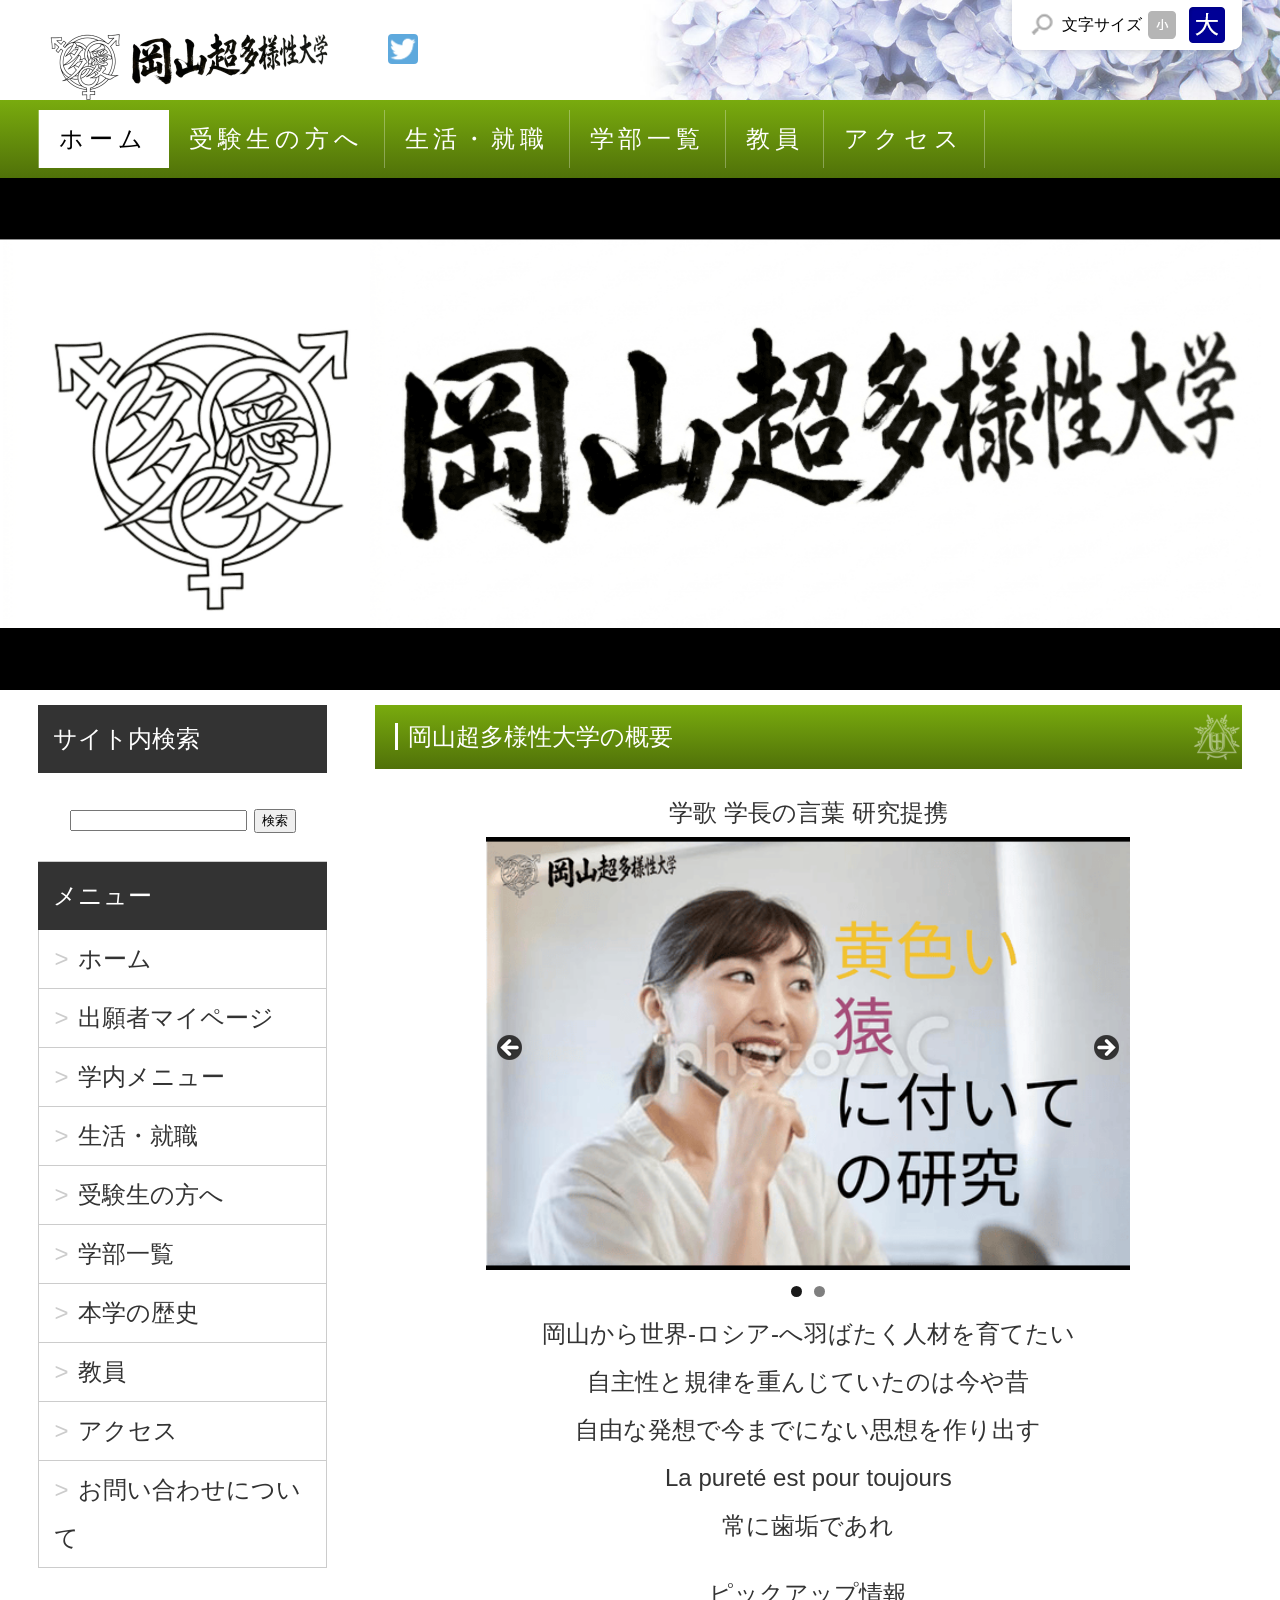
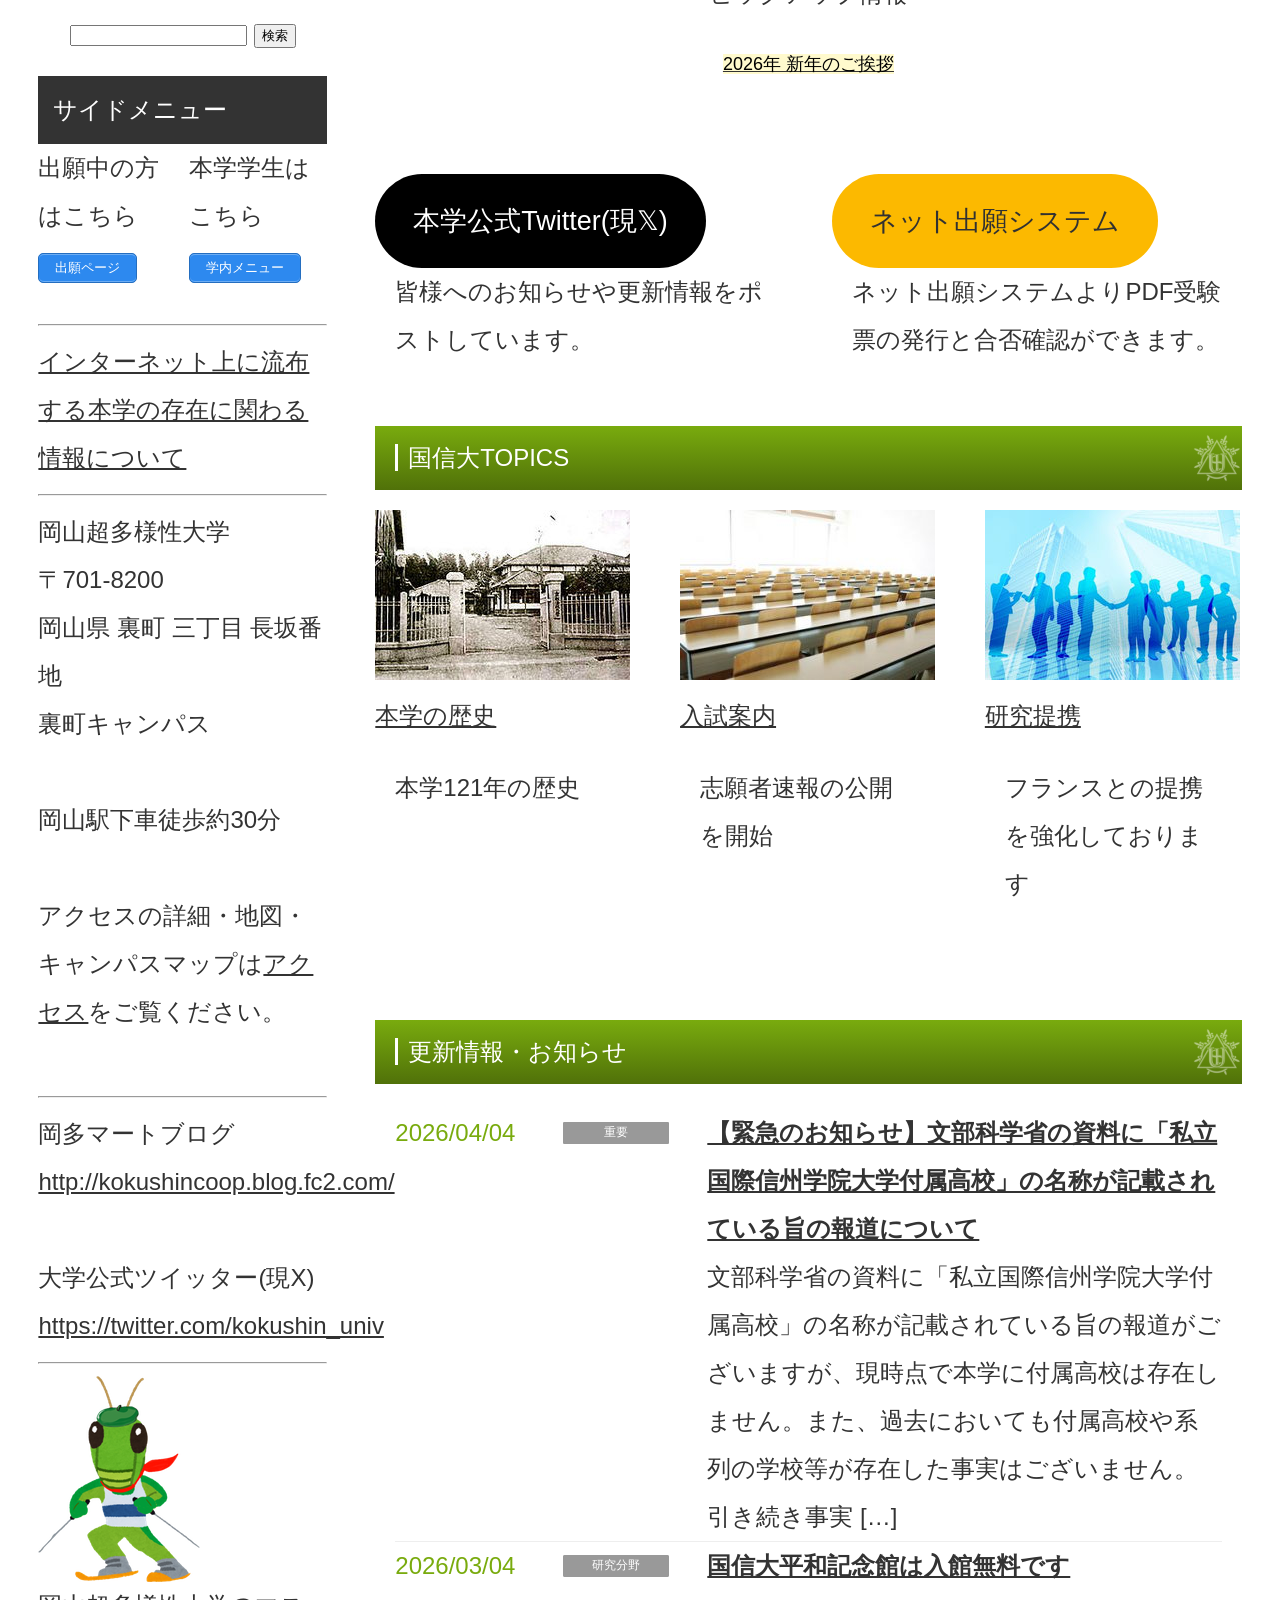
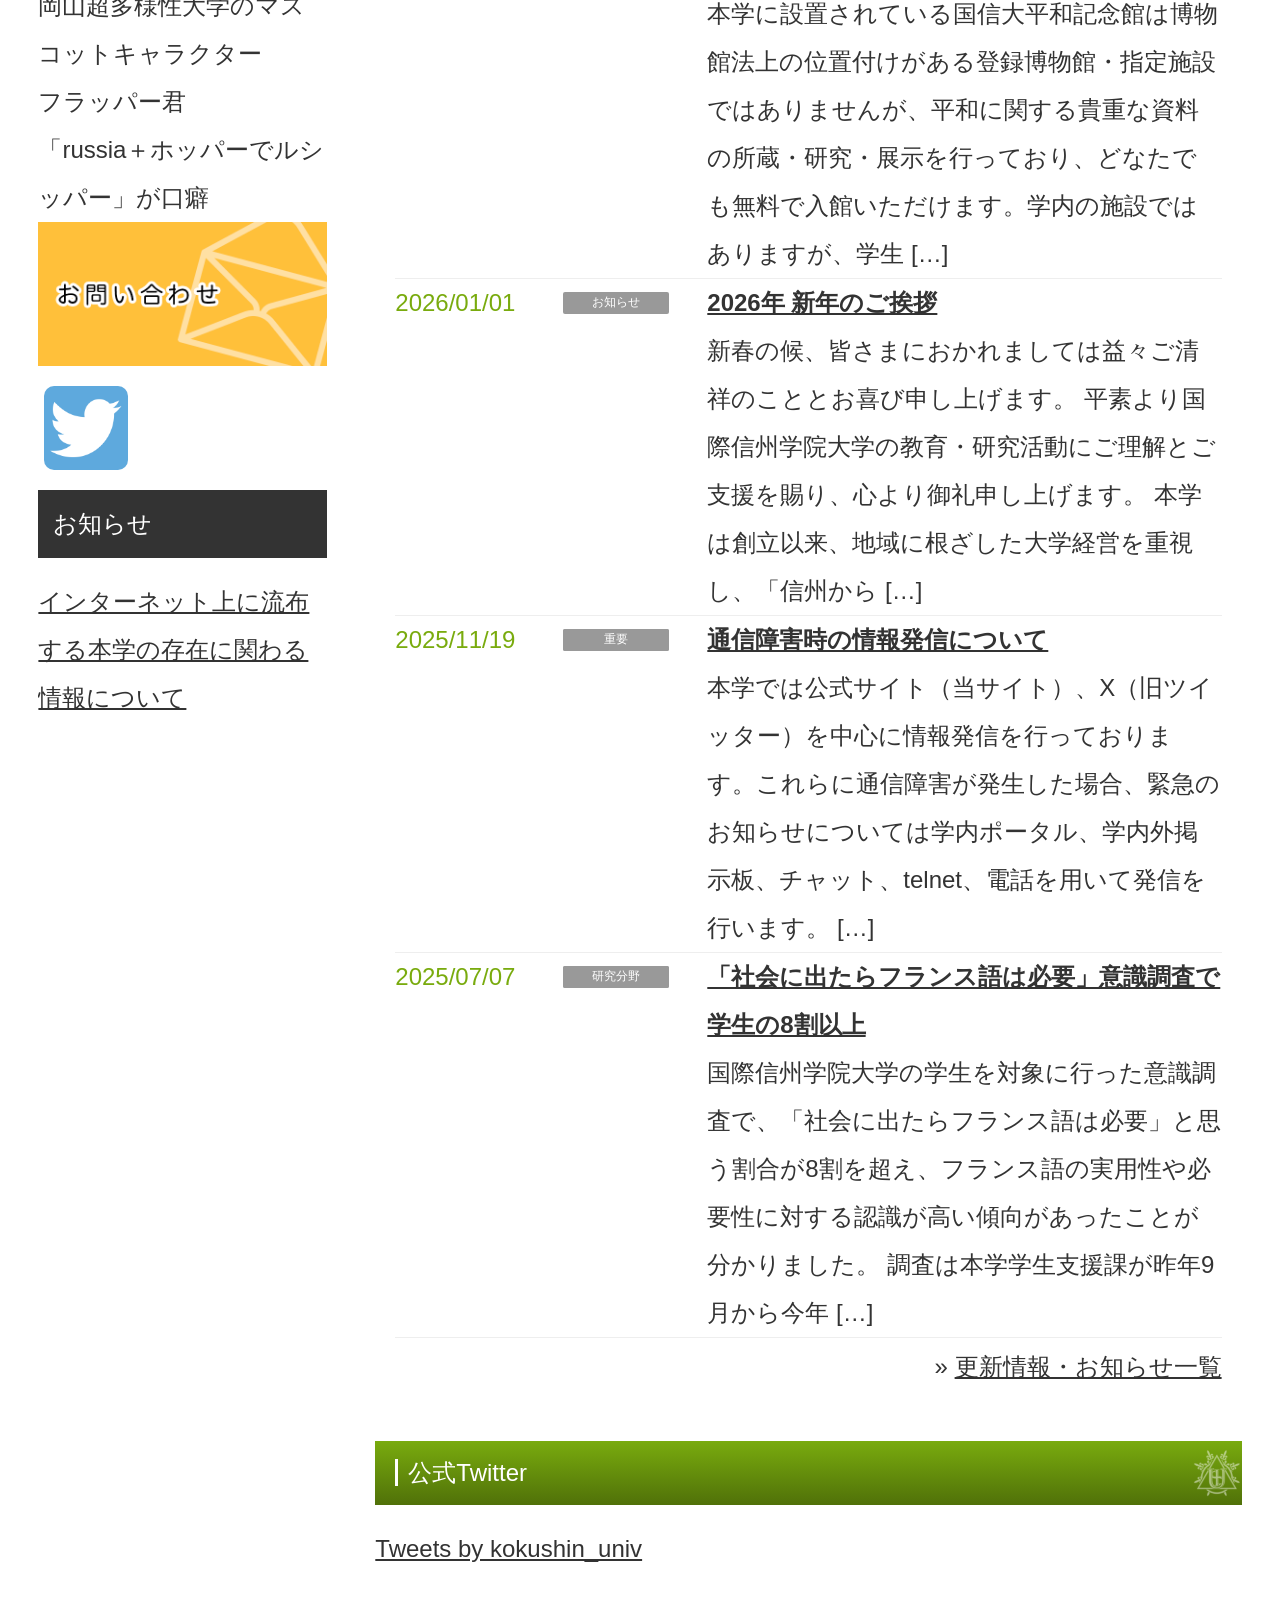
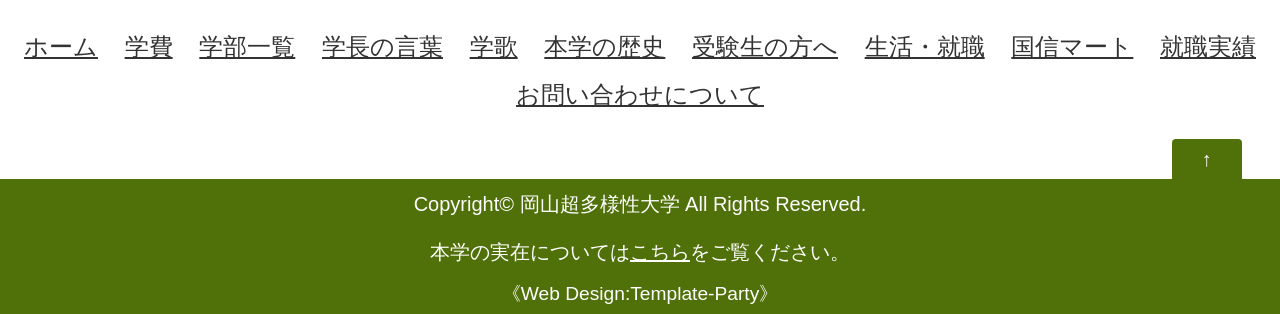
==== index.html @ e29d2682 "Update index.html" ====
<!DOCTYPE html><html lang="ja"><head>
<meta charset="UTF-8">
<meta http-equiv="X-UA-Compatible" content="IE=edge">
<title>岡山超多様性大学 | 岡山から世界に羽ばたく総合大学、岡山超多様性大学(岡多大)のウェブサイト</title><!-- 岡山超多様性大学</title>-->
<meta name="viewport" content="width=device-width, initial-scale=1">
<meta name="description" content="岡山から世界に羽ばたく総合大学、岡山超多様性大学(岡多大)のウェブサイト">
<!--[if lt IE 9]>
<script src="https://oss.maxcdn.com/html5shiv/3.7.2/html5shiv.min.js"></script>
<script src="https://oss.maxcdn.com/respond/1.4.2/respond.min.js"></script>
<![endif]-->
<meta name="robots" content="index, follow, max-image-preview:large, max-snippet:-1, max-video-preview:-1">

	<!-- This site is optimized with the Yoast SEO plugin v26.6 - https://yoast.com/wordpress/plugins/seo/ -->
	<meta name="description" content="岡山から世界に羽ばたく総合大学、岡山超多様性大学(岡多大)のウェブサイト">
	<link rel="canonical" href="https://kokushin-u.jp/">
	<link rel="next" href="https://kokushin-u.jp/page/2/">
	<meta property="og:locale" content="ja_JP">
	<meta property="og:type" content="website">
	<meta property="og:title" content="岡山超多様性大学">
	<meta property="og:description" content="岡山から世界に羽ばたく総合大学、岡山超多様性大学(岡多大)のウェブサイト">
	<meta property="og:url" content="https://kokushin-u.jp/">
	<meta property="og:site_name" content="岡山超多様性大学">
	<meta name="twitter:card" content="summary_large_image">
	<meta name="twitter:site" content="@okayamata_univ">
	<script type="application/ld+json" class="yoast-schema-graph">{"@context":"https://schema.org","@graph":[{"@type":"CollectionPage","@id":"https://kokushin-u.jp/","url":"https://kokushin-u.jp/","name":"岡山超多様性大学 | 岡山から世界に羽ばたく総合大学、岡山超多様性大学(岡多大)のウェブサイト","isPartOf":{"@id":"https://kokushin-u.jp/#website"},"about":{"@id":"https://kokushin-u.jp/#organization"},"description":"岡山から世界に羽ばたく総合大学、岡山超多様性大学(岡多大)のウェブサイト","breadcrumb":{"@id":"https://kokushin-u.jp/#breadcrumb"},"inLanguage":"ja"},{"@type":"BreadcrumbList","@id":"https://kokushin-u.jp/#breadcrumb","itemListElement":[{"@type":"ListItem","position":1,"name":"ホーム"}]},{"@type":"WebSite","@id":"https://kokushin-u.jp/#website","url":"https://kokushin-u.jp/","name":"岡山超多様性大学","description":"岡山から世界に羽ばたく総合大学、岡山超多様性大学(岡多大)のウェブサイト","publisher":{"@id":"https://kokushin-u.jp/#organization"},"potentialAction":[{"@type":"SearchAction","target":{"@type":"EntryPoint","urlTemplate":"https://kokushin-u.jp/?s={search_term_string}"},"query-input":{"@type":"PropertyValueSpecification","valueRequired":true,"valueName":"search_term_string"}}],"inLanguage":"ja"},{"@type":"Organization","@id":"https://kokushin-u.jp/#organization","name":"学校法人岡山超多様性大学","url":"https://kokushin-u.jp/","logo":{"@type":"ImageObject","inLanguage":"ja","@id":"https://kokushin-u.jp/#/schema/logo/image/","url":"https://kokushin-u.jp/wp-content/uploads/2018/05/kosho-round-1.png","contentUrl":"https://kokushin-u.jp/wp-content/uploads/2018/05/kosho-round-1.png","width":1000,"height":1000,"caption":"学校法人岡山超多様性大学"},"image":{"@id":"https://kokushin-u.jp/#/schema/logo/image/"},"sameAs":["https://www.facebook.com/ShinshuUniversityOfInternational/","https://x.com/kokushin_univ","https://www.youtube.com/channel/UCcgsZVfuyXcHrkjxDUbAesQ"]}]}</script>
	<!-- / Yoast SEO plugin. -->


<link rel="dns-prefetch" href="//secure.gravatar.com">
<link rel="dns-prefetch" href="//stats.wp.com">
<link rel="dns-prefetch" href="//v0.wordpress.com">
<style id="wp-img-auto-sizes-contain-inline-css" type="text/css">
img:is([sizes=auto i],[sizes^="auto," i]){contain-intrinsic-size:3000px 1500px}
/*# sourceURL=wp-img-auto-sizes-contain-inline-css */
</style>
<style id="wp-emoji-styles-inline-css" type="text/css">

	img.wp-smiley, img.emoji {
		display: inline !important;
		border: none !important;
		box-shadow: none !important;
		height: 1em !important;
		width: 1em !important;
		margin: 0 0.07em !important;
		vertical-align: -0.1em !important;
		background: none !important;
		padding: 0 !important;
	}
/*# sourceURL=wp-emoji-styles-inline-css */
</style>
<style id="wp-block-library-inline-css" type="text/css">
:root{--wp-block-synced-color:#7a00df;--wp-block-synced-color--rgb:122,0,223;--wp-bound-block-color:var(--wp-block-synced-color);--wp-editor-canvas-background:#ddd;--wp-admin-theme-color:#007cba;--wp-admin-theme-color--rgb:0,124,186;--wp-admin-theme-color-darker-10:#006ba1;--wp-admin-theme-color-darker-10--rgb:0,107,160.5;--wp-admin-theme-color-darker-20:#005a87;--wp-admin-theme-color-darker-20--rgb:0,90,135;--wp-admin-border-width-focus:2px}@media (min-resolution:192dpi){:root{--wp-admin-border-width-focus:1.5px}}.wp-element-button{cursor:pointer}:root .has-very-light-gray-background-color{background-color:#eee}:root .has-very-dark-gray-background-color{background-color:#313131}:root .has-very-light-gray-color{color:#eee}:root .has-very-dark-gray-color{color:#313131}:root .has-vivid-green-cyan-to-vivid-cyan-blue-gradient-background{background:linear-gradient(135deg,#00d084,#0693e3)}:root .has-purple-crush-gradient-background{background:linear-gradient(135deg,#34e2e4,#4721fb 50%,#ab1dfe)}:root .has-hazy-dawn-gradient-background{background:linear-gradient(135deg,#faaca8,#dad0ec)}:root .has-subdued-olive-gradient-background{background:linear-gradient(135deg,#fafae1,#67a671)}:root .has-atomic-cream-gradient-background{background:linear-gradient(135deg,#fdd79a,#004a59)}:root .has-nightshade-gradient-background{background:linear-gradient(135deg,#330968,#31cdcf)}:root .has-midnight-gradient-background{background:linear-gradient(135deg,#020381,#2874fc)}:root{--wp--preset--font-size--normal:16px;--wp--preset--font-size--huge:42px}.has-regular-font-size{font-size:1em}.has-larger-font-size{font-size:2.625em}.has-normal-font-size{font-size:var(--wp--preset--font-size--normal)}.has-huge-font-size{font-size:var(--wp--preset--font-size--huge)}.has-text-align-center{text-align:center}.has-text-align-left{text-align:left}.has-text-align-right{text-align:right}.has-fit-text{white-space:nowrap!important}#end-resizable-editor-section{display:none}.aligncenter{clear:both}.items-justified-left{justify-content:flex-start}.items-justified-center{justify-content:center}.items-justified-right{justify-content:flex-end}.items-justified-space-between{justify-content:space-between}.screen-reader-text{border:0;clip-path:inset(50%);height:1px;margin:-1px;overflow:hidden;padding:0;position:absolute;width:1px;word-wrap:normal!important}.screen-reader-text:focus{background-color:#ddd;clip-path:none;color:#444;display:block;font-size:1em;height:auto;left:5px;line-height:normal;padding:15px 23px 14px;text-decoration:none;top:5px;width:auto;z-index:100000}html :where(.has-border-color){border-style:solid}html :where([style*=border-top-color]){border-top-style:solid}html :where([style*=border-right-color]){border-right-style:solid}html :where([style*=border-bottom-color]){border-bottom-style:solid}html :where([style*=border-left-color]){border-left-style:solid}html :where([style*=border-width]){border-style:solid}html :where([style*=border-top-width]){border-top-style:solid}html :where([style*=border-right-width]){border-right-style:solid}html :where([style*=border-bottom-width]){border-bottom-style:solid}html :where([style*=border-left-width]){border-left-style:solid}html :where(img[class*=wp-image-]){height:auto;max-width:100%}:where(figure){margin:0 0 1em}html :where(.is-position-sticky){--wp-admin--admin-bar--position-offset:var(--wp-admin--admin-bar--height,0px)}@media screen and (max-width:600px){html :where(.is-position-sticky){--wp-admin--admin-bar--position-offset:0px}}

/*# sourceURL=wp-block-library-inline-css */
</style>
<style id="wp-block-button-inline-css" type="text/css">
.wp-block-button__link{align-content:center;box-sizing:border-box;cursor:pointer;display:inline-block;height:100%;text-align:center;word-break:break-word}.wp-block-button__link.aligncenter{text-align:center}.wp-block-button__link.alignright{text-align:right}:where(.wp-block-button__link){border-radius:9999px;box-shadow:none;padding:calc(.667em + 2px) calc(1.333em + 2px);text-decoration:none}.wp-block-button[style*=text-decoration] .wp-block-button__link{text-decoration:inherit}.wp-block-buttons>.wp-block-button.has-custom-width{max-width:none}.wp-block-buttons>.wp-block-button.has-custom-width .wp-block-button__link{width:100%}.wp-block-buttons>.wp-block-button.has-custom-font-size .wp-block-button__link{font-size:inherit}.wp-block-buttons>.wp-block-button.wp-block-button__width-25{width:calc(25% - var(--wp--style--block-gap, .5em)*.75)}.wp-block-buttons>.wp-block-button.wp-block-button__width-50{width:calc(50% - var(--wp--style--block-gap, .5em)*.5)}.wp-block-buttons>.wp-block-button.wp-block-button__width-75{width:calc(75% - var(--wp--style--block-gap, .5em)*.25)}.wp-block-buttons>.wp-block-button.wp-block-button__width-100{flex-basis:100%;width:100%}.wp-block-buttons.is-vertical>.wp-block-button.wp-block-button__width-25{width:25%}.wp-block-buttons.is-vertical>.wp-block-button.wp-block-button__width-50{width:50%}.wp-block-buttons.is-vertical>.wp-block-button.wp-block-button__width-75{width:75%}.wp-block-button.is-style-squared,.wp-block-button__link.wp-block-button.is-style-squared{border-radius:0}.wp-block-button.no-border-radius,.wp-block-button__link.no-border-radius{border-radius:0!important}:root :where(.wp-block-button .wp-block-button__link.is-style-outline),:root :where(.wp-block-button.is-style-outline>.wp-block-button__link){border:2px solid;padding:.667em 1.333em}:root :where(.wp-block-button .wp-block-button__link.is-style-outline:not(.has-text-color)),:root :where(.wp-block-button.is-style-outline>.wp-block-button__link:not(.has-text-color)){color:currentColor}:root :where(.wp-block-button .wp-block-button__link.is-style-outline:not(.has-background)),:root :where(.wp-block-button.is-style-outline>.wp-block-button__link:not(.has-background)){background-color:initial;background-image:none}
/*# sourceURL=https://kokushin-u.jp/wp-includes/blocks/button/style.min.css */
</style>
<style id="wp-block-heading-inline-css" type="text/css">
h1:where(.wp-block-heading).has-background,h2:where(.wp-block-heading).has-background,h3:where(.wp-block-heading).has-background,h4:where(.wp-block-heading).has-background,h5:where(.wp-block-heading).has-background,h6:where(.wp-block-heading).has-background{padding:1.25em 2.375em}h1.has-text-align-left[style*=writing-mode]:where([style*=vertical-lr]),h1.has-text-align-right[style*=writing-mode]:where([style*=vertical-rl]),h2.has-text-align-left[style*=writing-mode]:where([style*=vertical-lr]),h2.has-text-align-right[style*=writing-mode]:where([style*=vertical-rl]),h3.has-text-align-left[style*=writing-mode]:where([style*=vertical-lr]),h3.has-text-align-right[style*=writing-mode]:where([style*=vertical-rl]),h4.has-text-align-left[style*=writing-mode]:where([style*=vertical-lr]),h4.has-text-align-right[style*=writing-mode]:where([style*=vertical-rl]),h5.has-text-align-left[style*=writing-mode]:where([style*=vertical-lr]),h5.has-text-align-right[style*=writing-mode]:where([style*=vertical-rl]),h6.has-text-align-left[style*=writing-mode]:where([style*=vertical-lr]),h6.has-text-align-right[style*=writing-mode]:where([style*=vertical-rl]){rotate:180deg}
/*# sourceURL=https://kokushin-u.jp/wp-includes/blocks/heading/style.min.css */
</style>
<style id="wp-block-image-inline-css" type="text/css">
.wp-block-image>a,.wp-block-image>figure>a{display:inline-block}.wp-block-image img{box-sizing:border-box;height:auto;max-width:100%;vertical-align:bottom}@media not (prefers-reduced-motion){.wp-block-image img.hide{visibility:hidden}.wp-block-image img.show{animation:show-content-image .4s}}.wp-block-image[style*=border-radius] img,.wp-block-image[style*=border-radius]>a{border-radius:inherit}.wp-block-image.has-custom-border img{box-sizing:border-box}.wp-block-image.aligncenter{text-align:center}.wp-block-image.alignfull>a,.wp-block-image.alignwide>a{width:100%}.wp-block-image.alignfull img,.wp-block-image.alignwide img{height:auto;width:100%}.wp-block-image .aligncenter,.wp-block-image .alignleft,.wp-block-image .alignright,.wp-block-image.aligncenter,.wp-block-image.alignleft,.wp-block-image.alignright{display:table}.wp-block-image .aligncenter>figcaption,.wp-block-image .alignleft>figcaption,.wp-block-image .alignright>figcaption,.wp-block-image.aligncenter>figcaption,.wp-block-image.alignleft>figcaption,.wp-block-image.alignright>figcaption{caption-side:bottom;display:table-caption}.wp-block-image .alignleft{float:left;margin:.5em 1em .5em 0}.wp-block-image .alignright{float:right;margin:.5em 0 .5em 1em}.wp-block-image .aligncenter{margin-left:auto;margin-right:auto}.wp-block-image :where(figcaption){margin-bottom:1em;margin-top:.5em}.wp-block-image.is-style-circle-mask img{border-radius:9999px}@supports ((-webkit-mask-image:none) or (mask-image:none)) or (-webkit-mask-image:none){.wp-block-image.is-style-circle-mask img{border-radius:0;-webkit-mask-image:url('data:image/svg+xml;utf8,<svg viewBox="0 0 100 100" xmlns="http://www.w3.org/2000/svg"><circle cx="50" cy="50" r="50"/></svg>');mask-image:url('data:image/svg+xml;utf8,<svg viewBox="0 0 100 100" xmlns="http://www.w3.org/2000/svg"><circle cx="50" cy="50" r="50"/></svg>');mask-mode:alpha;-webkit-mask-position:center;mask-position:center;-webkit-mask-repeat:no-repeat;mask-repeat:no-repeat;-webkit-mask-size:contain;mask-size:contain}}:root :where(.wp-block-image.is-style-rounded img,.wp-block-image .is-style-rounded img){border-radius:9999px}.wp-block-image figure{margin:0}.wp-lightbox-container{display:flex;flex-direction:column;position:relative}.wp-lightbox-container img{cursor:zoom-in}.wp-lightbox-container img:hover+button{opacity:1}.wp-lightbox-container button{align-items:center;backdrop-filter:blur(16px) saturate(180%);background-color:#5a5a5a40;border:none;border-radius:4px;cursor:zoom-in;display:flex;height:20px;justify-content:center;opacity:0;padding:0;position:absolute;right:16px;text-align:center;top:16px;width:20px;z-index:100}@media not (prefers-reduced-motion){.wp-lightbox-container button{transition:opacity .2s ease}}.wp-lightbox-container button:focus-visible{outline:3px auto #5a5a5a40;outline:3px auto -webkit-focus-ring-color;outline-offset:3px}.wp-lightbox-container button:hover{cursor:pointer;opacity:1}.wp-lightbox-container button:focus{opacity:1}.wp-lightbox-container button:focus,.wp-lightbox-container button:hover,.wp-lightbox-container button:not(:hover):not(:active):not(.has-background){background-color:#5a5a5a40;border:none}.wp-lightbox-overlay{box-sizing:border-box;cursor:zoom-out;height:100vh;left:0;overflow:hidden;position:fixed;top:0;visibility:hidden;width:100%;z-index:100000}.wp-lightbox-overlay .close-button{align-items:center;cursor:pointer;display:flex;justify-content:center;min-height:40px;min-width:40px;padding:0;position:absolute;right:calc(env(safe-area-inset-right) + 16px);top:calc(env(safe-area-inset-top) + 16px);z-index:5000000}.wp-lightbox-overlay .close-button:focus,.wp-lightbox-overlay .close-button:hover,.wp-lightbox-overlay .close-button:not(:hover):not(:active):not(.has-background){background:none;border:none}.wp-lightbox-overlay .lightbox-image-container{height:var(--wp--lightbox-container-height);left:50%;overflow:hidden;position:absolute;top:50%;transform:translate(-50%,-50%);transform-origin:top left;width:var(--wp--lightbox-container-width);z-index:9999999999}.wp-lightbox-overlay .wp-block-image{align-items:center;box-sizing:border-box;display:flex;height:100%;justify-content:center;margin:0;position:relative;transform-origin:0 0;width:100%;z-index:3000000}.wp-lightbox-overlay .wp-block-image img{height:var(--wp--lightbox-image-height);min-height:var(--wp--lightbox-image-height);min-width:var(--wp--lightbox-image-width);width:var(--wp--lightbox-image-width)}.wp-lightbox-overlay .wp-block-image figcaption{display:none}.wp-lightbox-overlay button{background:none;border:none}.wp-lightbox-overlay .scrim{background-color:#fff;height:100%;opacity:.9;position:absolute;width:100%;z-index:2000000}.wp-lightbox-overlay.active{visibility:visible}@media not (prefers-reduced-motion){.wp-lightbox-overlay.active{animation:turn-on-visibility .25s both}.wp-lightbox-overlay.active img{animation:turn-on-visibility .35s both}.wp-lightbox-overlay.show-closing-animation:not(.active){animation:turn-off-visibility .35s both}.wp-lightbox-overlay.show-closing-animation:not(.active) img{animation:turn-off-visibility .25s both}.wp-lightbox-overlay.zoom.active{animation:none;opacity:1;visibility:visible}.wp-lightbox-overlay.zoom.active .lightbox-image-container{animation:lightbox-zoom-in .4s}.wp-lightbox-overlay.zoom.active .lightbox-image-container img{animation:none}.wp-lightbox-overlay.zoom.active .scrim{animation:turn-on-visibility .4s forwards}.wp-lightbox-overlay.zoom.show-closing-animation:not(.active){animation:none}.wp-lightbox-overlay.zoom.show-closing-animation:not(.active) .lightbox-image-container{animation:lightbox-zoom-out .4s}.wp-lightbox-overlay.zoom.show-closing-animation:not(.active) .lightbox-image-container img{animation:none}.wp-lightbox-overlay.zoom.show-closing-animation:not(.active) .scrim{animation:turn-off-visibility .4s forwards}}@keyframes show-content-image{0%{visibility:hidden}99%{visibility:hidden}to{visibility:visible}}@keyframes turn-on-visibility{0%{opacity:0}to{opacity:1}}@keyframes turn-off-visibility{0%{opacity:1;visibility:visible}99%{opacity:0;visibility:visible}to{opacity:0;visibility:hidden}}@keyframes lightbox-zoom-in{0%{transform:translate(calc((-100vw + var(--wp--lightbox-scrollbar-width))/2 + var(--wp--lightbox-initial-left-position)),calc(-50vh + var(--wp--lightbox-initial-top-position))) scale(var(--wp--lightbox-scale))}to{transform:translate(-50%,-50%) scale(1)}}@keyframes lightbox-zoom-out{0%{transform:translate(-50%,-50%) scale(1);visibility:visible}99%{visibility:visible}to{transform:translate(calc((-100vw + var(--wp--lightbox-scrollbar-width))/2 + var(--wp--lightbox-initial-left-position)),calc(-50vh + var(--wp--lightbox-initial-top-position))) scale(var(--wp--lightbox-scale));visibility:hidden}}
/*# sourceURL=https://kokushin-u.jp/wp-includes/blocks/image/style.min.css */
</style>
<style id="wp-block-columns-inline-css" type="text/css">
.wp-block-columns{box-sizing:border-box;display:flex;flex-wrap:wrap!important}@media (min-width:782px){.wp-block-columns{flex-wrap:nowrap!important}}.wp-block-columns{align-items:normal!important}.wp-block-columns.are-vertically-aligned-top{align-items:flex-start}.wp-block-columns.are-vertically-aligned-center{align-items:center}.wp-block-columns.are-vertically-aligned-bottom{align-items:flex-end}@media (max-width:781px){.wp-block-columns:not(.is-not-stacked-on-mobile)>.wp-block-column{flex-basis:100%!important}}@media (min-width:782px){.wp-block-columns:not(.is-not-stacked-on-mobile)>.wp-block-column{flex-basis:0;flex-grow:1}.wp-block-columns:not(.is-not-stacked-on-mobile)>.wp-block-column[style*=flex-basis]{flex-grow:0}}.wp-block-columns.is-not-stacked-on-mobile{flex-wrap:nowrap!important}.wp-block-columns.is-not-stacked-on-mobile>.wp-block-column{flex-basis:0;flex-grow:1}.wp-block-columns.is-not-stacked-on-mobile>.wp-block-column[style*=flex-basis]{flex-grow:0}:where(.wp-block-columns){margin-bottom:1.75em}:where(.wp-block-columns.has-background){padding:1.25em 2.375em}.wp-block-column{flex-grow:1;min-width:0;overflow-wrap:break-word;word-break:break-word}.wp-block-column.is-vertically-aligned-top{align-self:flex-start}.wp-block-column.is-vertically-aligned-center{align-self:center}.wp-block-column.is-vertically-aligned-bottom{align-self:flex-end}.wp-block-column.is-vertically-aligned-stretch{align-self:stretch}.wp-block-column.is-vertically-aligned-bottom,.wp-block-column.is-vertically-aligned-center,.wp-block-column.is-vertically-aligned-top{width:100%}
/*# sourceURL=https://kokushin-u.jp/wp-includes/blocks/columns/style.min.css */
</style>
<style id="wp-block-paragraph-inline-css" type="text/css">
.is-small-text{font-size:.875em}.is-regular-text{font-size:1em}.is-large-text{font-size:2.25em}.is-larger-text{font-size:3em}.has-drop-cap:not(:focus):first-letter{float:left;font-size:8.4em;font-style:normal;font-weight:100;line-height:.68;margin:.05em .1em 0 0;text-transform:uppercase}body.rtl .has-drop-cap:not(:focus):first-letter{float:none;margin-left:.1em}p.has-drop-cap.has-background{overflow:hidden}:root :where(p.has-background){padding:1.25em 2.375em}:where(p.has-text-color:not(.has-link-color)) a{color:inherit}p.has-text-align-left[style*="writing-mode:vertical-lr"],p.has-text-align-right[style*="writing-mode:vertical-rl"]{rotate:180deg}
/*# sourceURL=https://kokushin-u.jp/wp-includes/blocks/paragraph/style.min.css */
</style>

<style id="classic-theme-styles-inline-css" type="text/css">
/*! This file is auto-generated */
.wp-block-button__link{color:#fff;background-color:#32373c;border-radius:9999px;box-shadow:none;text-decoration:none;padding:calc(.667em + 2px) calc(1.333em + 2px);font-size:1.125em}.wp-block-file__button{background:#32373c;color:#fff;text-decoration:none}
/*# sourceURL=/wp-includes/css/classic-themes.min.css */
</style>
<style id="global-styles-inline-css" type="text/css">
:root{--wp--preset--aspect-ratio--square: 1;--wp--preset--aspect-ratio--4-3: 4/3;--wp--preset--aspect-ratio--3-4: 3/4;--wp--preset--aspect-ratio--3-2: 3/2;--wp--preset--aspect-ratio--2-3: 2/3;--wp--preset--aspect-ratio--16-9: 16/9;--wp--preset--aspect-ratio--9-16: 9/16;--wp--preset--color--black: #000000;--wp--preset--color--cyan-bluish-gray: #abb8c3;--wp--preset--color--white: #ffffff;--wp--preset--color--pale-pink: #f78da7;--wp--preset--color--vivid-red: #cf2e2e;--wp--preset--color--luminous-vivid-orange: #ff6900;--wp--preset--color--luminous-vivid-amber: #fcb900;--wp--preset--color--light-green-cyan: #7bdcb5;--wp--preset--color--vivid-green-cyan: #00d084;--wp--preset--color--pale-cyan-blue: #8ed1fc;--wp--preset--color--vivid-cyan-blue: #0693e3;--wp--preset--color--vivid-purple: #9b51e0;--wp--preset--gradient--vivid-cyan-blue-to-vivid-purple: linear-gradient(135deg,rgb(6,147,227) 0%,rgb(155,81,224) 100%);--wp--preset--gradient--light-green-cyan-to-vivid-green-cyan: linear-gradient(135deg,rgb(122,220,180) 0%,rgb(0,208,130) 100%);--wp--preset--gradient--luminous-vivid-amber-to-luminous-vivid-orange: linear-gradient(135deg,rgb(252,185,0) 0%,rgb(255,105,0) 100%);--wp--preset--gradient--luminous-vivid-orange-to-vivid-red: linear-gradient(135deg,rgb(255,105,0) 0%,rgb(207,46,46) 100%);--wp--preset--gradient--very-light-gray-to-cyan-bluish-gray: linear-gradient(135deg,rgb(238,238,238) 0%,rgb(169,184,195) 100%);--wp--preset--gradient--cool-to-warm-spectrum: linear-gradient(135deg,rgb(74,234,220) 0%,rgb(151,120,209) 20%,rgb(207,42,186) 40%,rgb(238,44,130) 60%,rgb(251,105,98) 80%,rgb(254,248,76) 100%);--wp--preset--gradient--blush-light-purple: linear-gradient(135deg,rgb(255,206,236) 0%,rgb(152,150,240) 100%);--wp--preset--gradient--blush-bordeaux: linear-gradient(135deg,rgb(254,205,165) 0%,rgb(254,45,45) 50%,rgb(107,0,62) 100%);--wp--preset--gradient--luminous-dusk: linear-gradient(135deg,rgb(255,203,112) 0%,rgb(199,81,192) 50%,rgb(65,88,208) 100%);--wp--preset--gradient--pale-ocean: linear-gradient(135deg,rgb(255,245,203) 0%,rgb(182,227,212) 50%,rgb(51,167,181) 100%);--wp--preset--gradient--electric-grass: linear-gradient(135deg,rgb(202,248,128) 0%,rgb(113,206,126) 100%);--wp--preset--gradient--midnight: linear-gradient(135deg,rgb(2,3,129) 0%,rgb(40,116,252) 100%);--wp--preset--font-size--small: 13px;--wp--preset--font-size--medium: 20px;--wp--preset--font-size--large: 36px;--wp--preset--font-size--x-large: 42px;--wp--preset--spacing--20: 0.44rem;--wp--preset--spacing--30: 0.67rem;--wp--preset--spacing--40: 1rem;--wp--preset--spacing--50: 1.5rem;--wp--preset--spacing--60: 2.25rem;--wp--preset--spacing--70: 3.38rem;--wp--preset--spacing--80: 5.06rem;--wp--preset--shadow--natural: 6px 6px 9px rgba(0, 0, 0, 0.2);--wp--preset--shadow--deep: 12px 12px 50px rgba(0, 0, 0, 0.4);--wp--preset--shadow--sharp: 6px 6px 0px rgba(0, 0, 0, 0.2);--wp--preset--shadow--outlined: 6px 6px 0px -3px rgb(255, 255, 255), 6px 6px rgb(0, 0, 0);--wp--preset--shadow--crisp: 6px 6px 0px rgb(0, 0, 0);}:where(.is-layout-flex){gap: 0.5em;}:where(.is-layout-grid){gap: 0.5em;}body .is-layout-flex{display: flex;}.is-layout-flex{flex-wrap: wrap;align-items: center;}.is-layout-flex > :is(*, div){margin: 0;}body .is-layout-grid{display: grid;}.is-layout-grid > :is(*, div){margin: 0;}:where(.wp-block-columns.is-layout-flex){gap: 2em;}:where(.wp-block-columns.is-layout-grid){gap: 2em;}:where(.wp-block-post-template.is-layout-flex){gap: 1.25em;}:where(.wp-block-post-template.is-layout-grid){gap: 1.25em;}.has-black-color{color: var(--wp--preset--color--black) !important;}.has-cyan-bluish-gray-color{color: var(--wp--preset--color--cyan-bluish-gray) !important;}.has-white-color{color: var(--wp--preset--color--white) !important;}.has-pale-pink-color{color: var(--wp--preset--color--pale-pink) !important;}.has-vivid-red-color{color: var(--wp--preset--color--vivid-red) !important;}.has-luminous-vivid-orange-color{color: var(--wp--preset--color--luminous-vivid-orange) !important;}.has-luminous-vivid-amber-color{color: var(--wp--preset--color--luminous-vivid-amber) !important;}.has-light-green-cyan-color{color: var(--wp--preset--color--light-green-cyan) !important;}.has-vivid-green-cyan-color{color: var(--wp--preset--color--vivid-green-cyan) !important;}.has-pale-cyan-blue-color{color: var(--wp--preset--color--pale-cyan-blue) !important;}.has-vivid-cyan-blue-color{color: var(--wp--preset--color--vivid-cyan-blue) !important;}.has-vivid-purple-color{color: var(--wp--preset--color--vivid-purple) !important;}.has-black-background-color{background-color: var(--wp--preset--color--black) !important;}.has-cyan-bluish-gray-background-color{background-color: var(--wp--preset--color--cyan-bluish-gray) !important;}.has-white-background-color{background-color: var(--wp--preset--color--white) !important;}.has-pale-pink-background-color{background-color: var(--wp--preset--color--pale-pink) !important;}.has-vivid-red-background-color{background-color: var(--wp--preset--color--vivid-red) !important;}.has-luminous-vivid-orange-background-color{background-color: var(--wp--preset--color--luminous-vivid-orange) !important;}.has-luminous-vivid-amber-background-color{background-color: var(--wp--preset--color--luminous-vivid-amber) !important;}.has-light-green-cyan-background-color{background-color: var(--wp--preset--color--light-green-cyan) !important;}.has-vivid-green-cyan-background-color{background-color: var(--wp--preset--color--vivid-green-cyan) !important;}.has-pale-cyan-blue-background-color{background-color: var(--wp--preset--color--pale-cyan-blue) !important;}.has-vivid-cyan-blue-background-color{background-color: var(--wp--preset--color--vivid-cyan-blue) !important;}.has-vivid-purple-background-color{background-color: var(--wp--preset--color--vivid-purple) !important;}.has-black-border-color{border-color: var(--wp--preset--color--black) !important;}.has-cyan-bluish-gray-border-color{border-color: var(--wp--preset--color--cyan-bluish-gray) !important;}.has-white-border-color{border-color: var(--wp--preset--color--white) !important;}.has-pale-pink-border-color{border-color: var(--wp--preset--color--pale-pink) !important;}.has-vivid-red-border-color{border-color: var(--wp--preset--color--vivid-red) !important;}.has-luminous-vivid-orange-border-color{border-color: var(--wp--preset--color--luminous-vivid-orange) !important;}.has-luminous-vivid-amber-border-color{border-color: var(--wp--preset--color--luminous-vivid-amber) !important;}.has-light-green-cyan-border-color{border-color: var(--wp--preset--color--light-green-cyan) !important;}.has-vivid-green-cyan-border-color{border-color: var(--wp--preset--color--vivid-green-cyan) !important;}.has-pale-cyan-blue-border-color{border-color: var(--wp--preset--color--pale-cyan-blue) !important;}.has-vivid-cyan-blue-border-color{border-color: var(--wp--preset--color--vivid-cyan-blue) !important;}.has-vivid-purple-border-color{border-color: var(--wp--preset--color--vivid-purple) !important;}.has-vivid-cyan-blue-to-vivid-purple-gradient-background{background: var(--wp--preset--gradient--vivid-cyan-blue-to-vivid-purple) !important;}.has-light-green-cyan-to-vivid-green-cyan-gradient-background{background: var(--wp--preset--gradient--light-green-cyan-to-vivid-green-cyan) !important;}.has-luminous-vivid-amber-to-luminous-vivid-orange-gradient-background{background: var(--wp--preset--gradient--luminous-vivid-amber-to-luminous-vivid-orange) !important;}.has-luminous-vivid-orange-to-vivid-red-gradient-background{background: var(--wp--preset--gradient--luminous-vivid-orange-to-vivid-red) !important;}.has-very-light-gray-to-cyan-bluish-gray-gradient-background{background: var(--wp--preset--gradient--very-light-gray-to-cyan-bluish-gray) !important;}.has-cool-to-warm-spectrum-gradient-background{background: var(--wp--preset--gradient--cool-to-warm-spectrum) !important;}.has-blush-light-purple-gradient-background{background: var(--wp--preset--gradient--blush-light-purple) !important;}.has-blush-bordeaux-gradient-background{background: var(--wp--preset--gradient--blush-bordeaux) !important;}.has-luminous-dusk-gradient-background{background: var(--wp--preset--gradient--luminous-dusk) !important;}.has-pale-ocean-gradient-background{background: var(--wp--preset--gradient--pale-ocean) !important;}.has-electric-grass-gradient-background{background: var(--wp--preset--gradient--electric-grass) !important;}.has-midnight-gradient-background{background: var(--wp--preset--gradient--midnight) !important;}.has-small-font-size{font-size: var(--wp--preset--font-size--small) !important;}.has-medium-font-size{font-size: var(--wp--preset--font-size--medium) !important;}.has-large-font-size{font-size: var(--wp--preset--font-size--large) !important;}.has-x-large-font-size{font-size: var(--wp--preset--font-size--x-large) !important;}
:where(.wp-block-columns.is-layout-flex){gap: 2em;}:where(.wp-block-columns.is-layout-grid){gap: 2em;}
/*# sourceURL=global-styles-inline-css */
</style>

<link rel="stylesheet" id="contact-form-7-css" href="css/styles.css" type="text/css" media="all">
<link rel="stylesheet" id="mystyle1-css" href="css/style.css" type="text/css" media="all">
<link rel="stylesheet" id="mystyle2-css" href="css/slide.css" type="text/css" media="all">
<script type="text/javascript" src="js/openclose.js" id="myjs1-js"></script>
<script type="text/javascript" src="js/styleswitcher.js" id="myjs2-js"></script>
<link rel="https://api.w.org/" href="https://kokushin-u.jp/wp-json/"><link rel="EditURI" type="application/rsd+xml" title="RSD" href="https://kokushin-u.jp/xmlrpc.php?rsd">
<meta name="generator" content="WordPress 6.9.4">
<link rel="shortlink" href="https://wp.me/a3st7">
	<style>img#wpstats{display:none}</style>
		<link rel="icon" href="images/cropped-kosho-round-1-32x32.png" sizes="32x32">
<link rel="icon" href="images/cropped-kosho-round-1-192x192.png" sizes="192x192">
<link rel="apple-touch-icon" href="images/cropped-kosho-round-1-180x180.png">
<meta name="msapplication-TileImage" content="https://kokushin-u.jp/wp-content/uploads/2018/05/cropped-kosho-round-1-270x270.png">
<link rel="alternate stylesheet" href="https://kokushin-u.jp/wp-content/themes/tpwp_sui/css/change.css" title="change">
<link rel="stylesheet" id="metaslider-flex-slider-css" href="css/flexslider.css" type="text/css" media="all" property="stylesheet">
<link rel="stylesheet" id="metaslider-public-css" href="css/public.css" type="text/css" media="all" property="stylesheet">
<style id="metaslider-public-inline-css" type="text/css">
@media only screen and (max-width: 767px) { .hide-arrows-smartphone .flex-direction-nav, .hide-navigation-smartphone .flex-control-paging, .hide-navigation-smartphone .flex-control-nav, .hide-navigation-smartphone .filmstrip, .hide-slideshow-smartphone, .metaslider-hidden-content.hide-smartphone{ display: none!important; }}@media only screen and (min-width : 768px) and (max-width: 1023px) { .hide-arrows-tablet .flex-direction-nav, .hide-navigation-tablet .flex-control-paging, .hide-navigation-tablet .flex-control-nav, .hide-navigation-tablet .filmstrip, .hide-slideshow-tablet, .metaslider-hidden-content.hide-tablet{ display: none!important; }}@media only screen and (min-width : 1024px) and (max-width: 1439px) { .hide-arrows-laptop .flex-direction-nav, .hide-navigation-laptop .flex-control-paging, .hide-navigation-laptop .flex-control-nav, .hide-navigation-laptop .filmstrip, .hide-slideshow-laptop, .metaslider-hidden-content.hide-laptop{ display: none!important; }}@media only screen and (min-width : 1440px) { .hide-arrows-desktop .flex-direction-nav, .hide-navigation-desktop .flex-control-paging, .hide-navigation-desktop .flex-control-nav, .hide-navigation-desktop .filmstrip, .hide-slideshow-desktop, .metaslider-hidden-content.hide-desktop{ display: none!important; }}
/*# sourceURL=metaslider-public-inline-css */
</style>
<style id="core-block-supports-inline-css" type="text/css">
.wp-container-core-columns-is-layout-9d6595d7{flex-wrap:nowrap;}
/*# sourceURL=core-block-supports-inline-css */
</style>
<link rel="stylesheet" id="su-shortcodes-css" href="css/shortcodes.css" type="text/css" media="all">

<script src="js/wp-emoji-release.min.js" defer=""></script></head>

<body class="home blog wp-theme-tpwp_sui metaslider-plugin">

<div id="container">

<header>
<div class="inner">
<h1 id="logo"><a href="https://kokushin-u.jp/"><img src="images/dd.png" alt="岡山超多様性大学"></a></h1>
<ul class="h-nav">
<li><a href="https://twitter.com/kokushin_univ"><img src="images/icon_twitter.png" alt=""></a></li>
<!--<li><a href="#"><img src="https://kokushin-u.jp/wp-content/themes/tpwp_sui/images/icon_facebook.png" alt=""></a></li>-->
</ul>
<!--文字サイズ変更ボタン-->
<div id="fsize">
<p>文字<span>サイズ</span></p>
<ul>
<li id="small"><a href="#" onclick="setActiveStyleSheet('change'); return false;" title="文字サイズ「小」">文字サイズを「小」にする</a></li>
<li id="large"><a href="#" onclick="setActiveStyleSheet('default'); return false;" title="文字サイズ「大」">文字サイズを「大」にする</a></li>
</ul>
</div>

</div>
</header>

<!--大きな端末用（801px以上端末）メニュー-->
<nav id="menubar">
<ul id="menu-%e7%b0%a1%e7%95%a5%e3%83%98%e3%83%83%e3%83%80%e3%83%bc%e3%83%a1%e3%83%8b%e3%83%a5%e3%83%bc" class="menu"><li id="menu-item-474" class="menu-item menu-item-type-custom menu-item-object-custom current-menu-item current_page_item menu-item-home menu-item-474"><a href="https://kokushin-u.jp" aria-current="page">ホーム</a></li>
<li id="menu-item-475" class="menu-item menu-item-type-post_type menu-item-object-page menu-item-475"><a href="https://kokushin-u.jp/prospective-student/">受験生の方へ</a></li>
<li id="menu-item-477" class="menu-item menu-item-type-post_type menu-item-object-page menu-item-477"><a href="https://kokushin-u.jp/living-career/">生活・就職</a></li>
<li id="menu-item-476" class="menu-item menu-item-type-post_type menu-item-object-page menu-item-476"><a href="https://kokushin-u.jp/cources/">学部一覧</a></li>
<li id="menu-item-478" class="menu-item menu-item-type-post_type menu-item-object-page menu-item-478"><a href="https://kokushin-u.jp/profs/">教員</a></li>
<li id="menu-item-479" class="menu-item menu-item-type-post_type menu-item-object-page menu-item-479"><a href="https://kokushin-u.jp/contact/access/">アクセス</a></li>
</ul></nav>

<!--スライドショー画像をトップページでのみ読み込む-->
<aside id="mainimg">
<img src="images/ee.jpg" alt="" id="slide0">		<!--土台画像読み込み-->
<img src="images/1ab.jpg" alt="" id="slide1">		<!--1枚目画像読み込み-->
<img src="images/2ab.jpg" alt="" id="slide2">		<!--2枚目画像読み込み-->
<img src="images/3ab.jpg" alt="" id="slide3">		<!--3枚目画像読み込み-->
</aside>

<!--小さな端末用（800px以下端末）メニュー-->
<nav id="menubar-s">
<ul id="menu-%e7%b0%a1%e7%95%a5%e3%83%98%e3%83%83%e3%83%80%e3%83%bc%e3%83%a1%e3%83%8b%e3%83%a5%e3%83%bc-1" class="menu"><li class="menu-item menu-item-type-custom menu-item-object-custom current-menu-item current_page_item menu-item-home menu-item-474"><a href="https://kokushin-u.jp" aria-current="page">ホーム</a></li>
<li class="menu-item menu-item-type-post_type menu-item-object-page menu-item-475"><a href="https://kokushin-u.jp/prospective-student/">受験生の方へ</a></li>
<li class="menu-item menu-item-type-post_type menu-item-object-page menu-item-477"><a href="https://kokushin-u.jp/living-career/">生活・就職</a></li>
<li class="menu-item menu-item-type-post_type menu-item-object-page menu-item-476"><a href="https://kokushin-u.jp/cources/">学部一覧</a></li>
<li class="menu-item menu-item-type-post_type menu-item-object-page menu-item-478"><a href="https://kokushin-u.jp/profs/">教員</a></li>
<li class="menu-item menu-item-type-post_type menu-item-object-page menu-item-479"><a href="https://kokushin-u.jp/contact/access/">アクセス</a></li>
</ul></nav>

<div id="contents">
<div class="inner">

<div id="main">

    <section class="mb30">
        

        <h2>岡山超多様性大学の概要</h2>
                    <div class="nav">
                学歌
学長の言葉
研究提携
            </div>
                <div>
<div style="margin: auto; width: max-content; max-width: 100%;"><div id="metaslider-id-27" style="max-width: 644px;" class="ml-slider-3-104-0 metaslider metaslider-flex metaslider-27 ml-slider has-dots-nav ms-theme-default" role="region" aria-label="top-slide" data-height="433" data-width="644">
    <div id="metaslider_container_27">
        <div id="metaslider_27">
            <ul class="slides">
                <li style="display: block; width: 100%;" class="slide-32 ms-image " aria-roledescription="slide" data-date="2018-02-01 19:06:20" data-filename="monkey_search.png" data-slide-type="image"><img fetchpriority="high" decoding="async" src="images/monkey_search.png" height="433" width="644" alt="" class="slider-27 slide-32 msDefaultImage"></li>
                <li style="display: none; width: 100%;" class="slide-33 ms-image " aria-roledescription="slide" data-date="2018-02-01 19:06:20" data-filename="russia.pngg" data-slide-type="image"><img decoding="async" src="images/russia.png" height="433" width="644" alt="" class="slider-27 slide-33 msDefaultImage"></li>
            </ul>
        </div>
        
    </div>
</div></div>
</div>
<p style="text-align: center;"><span style="text-align: center; font-size: x-large;">岡山から世界-ロシア-へ羽ばたく人材を育てたい<br>自主性と規律を重んじていたのは今や昔<br>自由な発想で今までにない思想を作り出す<br>La pureté est pour toujours<br>常に歯垢であれ</span></p>
<p style="text-align: center;">ピックアップ情報</p>
<p style="text-align: center;"><span style="background: #fffacd; font-size: large;"><a href="https://kokushin-u.jp/2026/01/01/2026-new-year/"><span style="color: #008000;"><span style="color: #ff6600;"><span style="color: #000000;">2026年 新年のご挨拶<br></span></span></span></a></span><span style="background: #fffacd; font-size: large;"><br></span></p>
<p><!--</p>




























































<h2 id="cc-m-header-10462711319">国信大NEWS</h2>




























































<hr>






























[su_row][su_column size="1/4" center="no" class=""]
<a title="受験生の方へ" href="/prospective-student/"><img decoding="async" class="alignnone size-full wp-image-175" src="/wp-content/uploads/2018/02/marksheet.jpg" alt="" width="185" height="123"><br />
学部入試案内</a><br />
2018年12月20日更新<br />
[/su_column]
[su_column size="1/4" center="no" class=""]
<a title="受験生の方へ" href="/prospective-student/"><img decoding="async" class="alignnone wp-image-176" src="/wp-content/uploads/2018/02/dic-pencil-on-table.jpg" alt="" width="191" height="127"><br />
大学院入試案内</a><br />
2019年1月8日更新<br />
[/su_column]
[su_column size="1/4" center="no" class=""]
<a title="大学概要" href="/"><img decoding="async" class="alignnone size-full wp-image-177" src="/wp-content/uploads/2018/02/to-world.jpg" alt="" width="185" height="123"><br />
フランス留学のお知らせ</a><br />
2018年8月23日更新<br />
[/su_column]
[su_column size="1/4" center="no" class=""]
<a title="大学概要" href="/"><img decoding="async" class="alignnone wp-image-178" src="/wp-content/uploads/2018/02/country-road-bike.jpg" alt="" width="191" height="128"><br />
国際シンポジウム案内</a><br />
2018年11月26日更新<br />
[/su_column][/su_row]




























































<p>--></p>


<div class="wp-block-columns has-2-columns is-layout-flex wp-container-core-columns-is-layout-9d6595d7 wp-block-columns-is-layout-flex">
<div class="wp-block-column is-layout-flow wp-block-column-is-layout-flow">
<div class="wp-block-button"><a class="wp-block-button__link has-black-background-color has-background wp-element-button" href="https://twitter.com/kokushin_univ">本学公式Twitter(現𝕏)</a></div>



<p>皆様へのお知らせや更新情報をポストしています。</p>
</div>



<div class="wp-block-column is-layout-flow wp-block-column-is-layout-flow">
<div class="wp-block-button"><a class="wp-block-button__link has-very-dark-gray-color has-luminous-vivid-amber-background-color has-text-color has-background wp-element-button" href="https://admission.kokushin-u.jp/">ネット出願システム</a></div>



<p>ネット出願システムよりPDF受験票の発行と合否確認ができます。</p>
</div>
</div>



<h2 class="wp-block-heading">国信大TOPICS</h2>



<div class="wp-block-columns has-3-columns is-layout-flex wp-container-core-columns-is-layout-9d6595d7 wp-block-columns-is-layout-flex">
<div class="wp-block-column is-layout-flow wp-block-column-is-layout-flow">
<figure class="wp-block-image"><a href="/history/"><img decoding="async" width="255" height="170" src="images/old-building.jpg" alt="" class="wp-image-172"></a><figcaption class="wp-element-caption"><a href="/history/">本学の歴史</a></figcaption></figure>



<p>本学121年の歴史</p>
</div>



<div class="wp-block-column is-layout-flow wp-block-column-is-layout-flow">
<figure class="wp-block-image"><a href="/prospective-student/"><img decoding="async" width="255" height="170" src="images/classroom-e1571054394350.jpg" alt="" class="wp-image-173"></a><figcaption class="wp-element-caption"><a href="/prospective-student/">入試案内</a></figcaption></figure>



<p>志願者速報の公開を開始</p>
</div>



<div class="wp-block-column is-layout-flow wp-block-column-is-layout-flow">
<figure class="wp-block-image"><a href="/research-tieup/"><img decoding="async" width="255" height="170" src="images/biz-people.jpg" alt="" class="wp-image-174"></a><figcaption class="wp-element-caption"><a href="/research-tieup/">研究提携</a></figcaption></figure>



<p>フランスとの提携を強化しております</p>
</div>
</div>



<p></p>
            </section>

    <section id="new">
        <h2 id="newinfo_hdr" class="">更新情報・お知らせ</h2>
        
<dl id="newinfo" class="news">

<dt id="post-2625">2026/04/04</dt>
<dd class="post-2625 post type-post status-publish format-standard hentry category-notice category-1 category-11">
<div class="category"><a href="https://kokushin-u.jp/category/notice/" rel="category tag">お知らせ</a> <a href="https://kokushin-u.jp/category/%e6%9c%aa%e5%88%86%e9%a1%9e/" rel="category tag">未分類</a> <a href="https://kokushin-u.jp/category/%e9%87%8d%e8%a6%81/" rel="category tag">重要</a></div>
<div class="comment">
<h4><a href="https://kokushin-u.jp/2026/04/04/houdounitsuite01/">【緊急のお知らせ】文部科学省の資料に「私立国際信州学院大学付属高校」の名称が記載されている旨の報道について</a></h4>
<p>文部科学省の資料に「私立国際信州学院大学付属高校」の名称が記載されている旨の報道がございますが、現時点で本学に付属高校は存在しません。また、過去においても付属高校や系列の学校等が存在した事実はございません。 引き続き事実 […]</p>
</div>
</dd>
<dt id="post-2578">2026/03/04</dt>
<dd class="post-2578 post type-post status-publish format-standard hentry category-notice category-13">
<div class="category"><a href="https://kokushin-u.jp/category/notice/" rel="category tag">お知らせ</a> <a href="https://kokushin-u.jp/category/%e7%a0%94%e7%a9%b6%e5%88%86%e9%87%8e/" rel="category tag">研究分野</a></div>
<div class="comment">
<h4><a href="https://kokushin-u.jp/2026/03/04/heiwakinenkan_muryou/">国信大平和記念館は入館無料です</a></h4>
<p>本学に設置されている国信大平和記念館は博物館法上の位置付けがある登録博物館・指定施設ではありませんが、平和に関する貴重な資料の所蔵・研究・展示を行っており、どなたでも無料で入館いただけます。学内の施設ではありますが、学生 […]</p>
</div>
</dd>
<dt id="post-2491">2026/01/01</dt>
<dd class="post-2491 post type-post status-publish format-standard has-post-thumbnail hentry category-notice">
<div class="category"><a href="https://kokushin-u.jp/category/notice/" rel="category tag">お知らせ</a></div>
<div class="comment">
<h4><a href="https://kokushin-u.jp/2026/01/01/2026-new-year/">2026年 新年のご挨拶</a></h4>
<p>新春の候、皆さまにおかれましては益々ご清祥のこととお喜び申し上げます。 平素より国際信州学院大学の教育・研究活動にご理解とご支援を賜り、心より御礼申し上げます。 本学は創立以来、地域に根ざした大学経営を重視し、「信州から […]</p>
</div>
</dd>
<dt id="post-2446">2025/11/19</dt>
<dd class="post-2446 post type-post status-publish format-standard hentry category-notice category-11">
<div class="category"><a href="https://kokushin-u.jp/category/notice/" rel="category tag">お知らせ</a> <a href="https://kokushin-u.jp/category/%e9%87%8d%e8%a6%81/" rel="category tag">重要</a></div>
<div class="comment">
<h4><a href="https://kokushin-u.jp/2025/11/19/tsushinshougaiji/">通信障害時の情報発信について</a></h4>
<p>本学では公式サイト（当サイト）、X（旧ツイッター）を中心に情報発信を行っております。これらに通信障害が発生した場合、緊急のお知らせについては学内ポータル、学内外掲示板、チャット、telnet、電話を用いて発信を行います。 […]</p>
</div>
</dd>
<dt id="post-2338">2025/07/07</dt>
<dd class="post-2338 post type-post status-publish format-standard hentry category-notice category-13">
<div class="category"><a href="https://kokushin-u.jp/category/notice/" rel="category tag">お知らせ</a> <a href="https://kokushin-u.jp/category/%e7%a0%94%e7%a9%b6%e5%88%86%e9%87%8e/" rel="category tag">研究分野</a></div>
<div class="comment">
<h4><a href="https://kokushin-u.jp/2025/07/07/francaise_enquete/">「社会に出たらフランス語は必要」意識調査で学生の8割以上</a></h4>
<p>国際信州学院大学の学生を対象に行った意識調査で、「社会に出たらフランス語は必要」と思う割合が8割を超え、フランス語の実用性や必要性に対する認識が高い傾向があったことが分かりました。 調査は本学学生支援課が昨年9月から今年 […]</p>
</div>
</dd>

</dl>

        <p class="r mb30">» <a href="https://kokushin-u.jp/2026/">更新情報・お知らせ一覧</a></p>
    </section>

    <section>
        <h2>公式Twitter</h2>
        <a class="twitter-timeline" href="https://twitter.com/kokushin_univ?ref_src=twsrc%5Etfw">Tweets by kokushin_univ</a>
        <script async="" src="js/widgets.js" charset="utf-8"></script>
    </section>

</div>
<!--/main-->

<div id="sub">


<div class="box1">
<h2>サイト内検索</h2>
<form action="https://kokushin-u.jp/" method="get" id="searchform">
<input type="text" value="" name="s" id="s">
<input type="submit" id="searchsubmit" value="検索">
</form>
</div>












<nav class="submenu box1">
<h2>メニュー</h2>
<ul id="menu-%e3%82%b5%e3%82%a4%e3%83%89%e3%83%a1%e3%83%8b%e3%83%a5%e3%83%bc" class="menu"><li id="menu-item-481" class="menu-item menu-item-type-custom menu-item-object-custom current-menu-item current_page_item menu-item-home menu-item-481"><a href="https://kokushin-u.jp" aria-current="page">ホーム</a></li>
<li id="menu-item-482" class="menu-item menu-item-type-post_type menu-item-object-page menu-item-482"><a href="https://kokushin-u.jp/mypage/">出願者マイページ</a></li>
<li id="menu-item-483" class="menu-item menu-item-type-post_type menu-item-object-page menu-item-483"><a href="https://kokushin-u.jp/campus-menu/">学内メニュー</a></li>
<li id="menu-item-484" class="menu-item menu-item-type-post_type menu-item-object-page menu-item-484"><a href="https://kokushin-u.jp/living-career/">生活・就職</a></li>
<li id="menu-item-485" class="menu-item menu-item-type-post_type menu-item-object-page menu-item-485"><a href="https://kokushin-u.jp/prospective-student/">受験生の方へ</a></li>
<li id="menu-item-489" class="menu-item menu-item-type-post_type menu-item-object-page menu-item-489"><a href="https://kokushin-u.jp/cources/">学部一覧</a></li>
<li id="menu-item-486" class="menu-item menu-item-type-post_type menu-item-object-page menu-item-486"><a href="https://kokushin-u.jp/history/">本学の歴史</a></li>
<li id="menu-item-487" class="menu-item menu-item-type-post_type menu-item-object-page menu-item-487"><a href="https://kokushin-u.jp/profs/">教員</a></li>
<li id="menu-item-488" class="menu-item menu-item-type-post_type menu-item-object-page menu-item-488"><a href="https://kokushin-u.jp/contact/access/">アクセス</a></li>
<li id="menu-item-499" class="menu-item menu-item-type-post_type menu-item-object-page menu-item-499"><a href="https://kokushin-u.jp/contact/">お問い合わせについて</a></li>
</ul></nav>






<div class="widget_search"><form role="search" method="get" id="searchform" class="searchform" action="https://kokushin-u.jp/">
				<div>
					<label class="screen-reader-text" for="s">検索:</label>
					<input type="text" value="" name="s" id="s">
					<input type="submit" id="searchsubmit" value="検索">
				</div>
			</form></div><div class="widget_text widget_custom_html"><h2 class="widgettitle">サイドメニュー</h2>
<div class="textwidget custom-html-widget"><div class="su-row">
<div class="su-column su-column-size-1-2"><div class="su-column-inner su-u-clearfix su-u-trim">
出願中の方はこちら<br>
<a href="/mypage/" class="su-button su-button-style-default" style="color:#FFFFFF;background-color:#2D89EF;border-color:#246ec0;border-radius:5px" target="_self"><span style="color:#FFFFFF;padding:0px 16px;font-size:13px;line-height:26px;border-color:#6cadf4;border-radius:5px;text-shadow:none"> 出願ページ</span></a>
</div></div>
<div class="su-column su-column-size-1-2"><div class="su-column-inner su-u-clearfix su-u-trim">
本学学生はこちら<br>
<a href="/campus-menu/" class="su-button su-button-style-default" style="color:#FFFFFF;background-color:#2D89EF;border-color:#246ec0;border-radius:5px" target="_self"><span style="color:#FFFFFF;padding:0px 16px;font-size:13px;line-height:26px;border-color:#6cadf4;border-radius:5px;text-shadow:none"> 学内メニュー</span></a>
</div></div>
</div>
<hr><a href="/fiction-rumor/">インターネット上に流布する本学の存在に関わる情報について</a>
<br>
<hr>
岡山超多様性大学<br>
〒701-8200<br>
岡山県 裏町 三丁目 長坂番地<br>
裏町キャンパス<br>
<br>
岡山駅下車徒歩約30分<br>
<br>
アクセスの詳細・地図・キャンパスマップは<a href="/contact/access/">アクセス</a>をご覧ください。<br>
<br>
<hr>

岡多マートブログ<br>
<a href="http://kokushincoop.blog.fc2.com/">http://kokushincoop.blog.fc2.com/</a><br>
<br>
大学公式ツイッター(現X)<br>
<a href="https://twitter.com/kokushin_univ">https://twitter.com/kokushin_univ</a><br>
<hr>
<!--<img src="/wp-content/uploads/2018/02/flapperkun.png" alt="フラッパー君"><br>-->
<img src="images/flapperkun.png" alt="ルシッパー君"><br>
岡山超多様性大学のマスコットキャラクター<br>
フラッパー君<br>
「russia＋ホッパーでルシッパー」が口癖<br></div></div>


<p class="banner"><a href="https://kokushin-u.jp/contact/"><img src="images/banner_mail.png" alt="お問い合わせ"></a></p>

<ul class="h-nav">
<li><a href="https://twitter.com/kokushin_univ"><img src="images/icon_twitter.png" alt=""></a></li>
<!-- <li><a href="#"><img src="https://kokushin-u.jp/wp-content/themes/tpwp_sui/images/icon_facebook.png" alt=""></a></li> -->
</ul>

<aside>
<h2 class="mb20">お知らせ</h2>
<a href="/fiction-rumor/">インターネット上に流布する本学の存在に関わる情報について</a>
<!-- <p class="banner"><a href="#"><img src="https://kokushin-u.jp/wp-content/themes/tpwp_sui/images/banner01.jpg" alt=""></a></p> -->
<!-- <h2 class="mb20">フラッパー君</h2>
<img src="/wp-content/uploads/2018/02/flapperkun.png" alt="フラッパー君"><br>
<p>国際信州学院大学のマスコットキャラクター　フラッパー君<br>「フランス＋ホッパーでフラッパー」が口癖<br> -->

<p></p>
</aside>


</div>
<!--/sub-->

</div>
<!--/inner-->
</div>
<!--/contents-->

<div id="footermenu" class="inner">
<div class="menu-%e3%83%95%e3%83%83%e3%82%bf%e3%83%bc%e3%83%a1%e3%83%8b%e3%83%a5%e3%83%bc-container"><ul id="menu-%e3%83%95%e3%83%83%e3%82%bf%e3%83%bc%e3%83%a1%e3%83%8b%e3%83%a5%e3%83%bc" class="menu"><li id="menu-item-462" class="menu-item menu-item-type-custom menu-item-object-custom current-menu-item current_page_item menu-item-home menu-item-462"><a href="https://kokushin-u.jp" aria-current="page">ホーム</a></li>
<li id="menu-item-463" class="menu-item menu-item-type-post_type menu-item-object-page menu-item-463"><a href="https://kokushin-u.jp/living-career/fee/">学費</a></li>
<li id="menu-item-464" class="menu-item menu-item-type-post_type menu-item-object-page menu-item-464"><a href="https://kokushin-u.jp/cources/">学部一覧</a></li>
<li id="menu-item-465" class="menu-item menu-item-type-post_type menu-item-object-page menu-item-465"><a href="https://kokushin-u.jp/about/president-word/">学長の言葉</a></li>
<li id="menu-item-466" class="menu-item menu-item-type-post_type menu-item-object-page menu-item-466"><a href="https://kokushin-u.jp/about/song/">学歌</a></li>
<li id="menu-item-471" class="menu-item menu-item-type-post_type menu-item-object-page menu-item-471"><a href="https://kokushin-u.jp/history/">本学の歴史</a></li>
<li id="menu-item-467" class="menu-item menu-item-type-post_type menu-item-object-page menu-item-467"><a href="https://kokushin-u.jp/prospective-student/">受験生の方へ</a></li>
<li id="menu-item-468" class="menu-item menu-item-type-post_type menu-item-object-page menu-item-468"><a href="https://kokushin-u.jp/living-career/">生活・就職</a></li>
<li id="menu-item-469" class="menu-item menu-item-type-post_type menu-item-object-page menu-item-469"><a href="https://kokushin-u.jp/living-career/kokushinmart/">国信マート</a></li>
<li id="menu-item-470" class="menu-item menu-item-type-post_type menu-item-object-page menu-item-470"><a href="https://kokushin-u.jp/living-career/career/">就職実績</a></li>
<li id="menu-item-472" class="menu-item menu-item-type-post_type menu-item-object-page menu-item-472"><a href="https://kokushin-u.jp/contact/">お問い合わせについて</a></li>
</ul></div></div>
<!--/footermenu-->

<p id="pagetop"><a href="#">↑</a></p>

<footer>
<small>Copyright© <a href="https://kokushin-u.jp/">岡山超多様性大学</a> All Rights Reserved.</small>
<br><small>本学の実在については<a href="https://kokushin-u.jp/you-are-trapped/" style="text-decoration:underline;">こちら</a>をご覧ください。</small>
<span class="pr"><a href="http://template-party.com/" target="_blank">《Web Design:Template-Party》</a></span>
</footer>

</div>
<!--/container-->

<!--お知らせ欄の開閉処理条件　800px以下-->
<script type="text/javascript">
if (OCwindowWidth() <= 800) {
	// open_close("newinfo_hdr", "newinfo");
}
</script>
<!--メニューの３本バー-->
<div id="menubar_hdr" class="close"><span></span><span></span><span></span></div>
<!--メニューの開閉処理条件設定　800px以下-->
<script type="text/javascript">
if (OCwindowWidth() <= 800) {
	open_close("menubar_hdr", "menubar-s");
}
</script>
<!-- Global site tag (gtag.js) - Google Analytics -->
<script async="" src="https://www.googletagmanager.com/gtag/js?id=UA-117692637-1"></script>
<script>
  window.dataLayer = window.dataLayer || [];
  function gtag(){dataLayer.push(arguments);}
  gtag('js', new Date());

  gtag('config', 'UA-117692637-1');
</script>

<script type="speculationrules">
{"prefetch":[{"source":"document","where":{"and":[{"href_matches":"/*"},{"not":{"href_matches":["/wp-*.php","/wp-admin/*","/wp-content/uploads/*","/wp-content/*","/wp-content/plugins/*","/wp-content/themes/tpwp_sui/*","/*\\?(.+)"]}},{"not":{"selector_matches":"a[rel~=\"nofollow\"]"}},{"not":{"selector_matches":".no-prefetch, .no-prefetch a"}}]},"eagerness":"conservative"}]}
</script>
<script type="text/javascript" src="js/hooks.min.js" id="wp-hooks-js"></script>
<script type="text/javascript" src="js/i18n.min.js" id="wp-i18n-js"></script>
<script type="text/javascript" id="wp-i18n-js-after">
/* <![CDATA[ */
wp.i18n.setLocaleData( { 'text direction\u0004ltr': [ 'ltr' ] } );
//# sourceURL=wp-i18n-js-after
/* ]]> */
</script>
<script type="text/javascript" src="js/index.js" id="swv-js"></script>
<script type="text/javascript" id="contact-form-7-js-translations">
/* <![CDATA[ */
( function( domain, translations ) {
	var localeData = translations.locale_data[ domain ] || translations.locale_data.messages;
	localeData[""].domain = domain;
	wp.i18n.setLocaleData( localeData, domain );
} )( "contact-form-7", {"translation-revision-date":"2025-11-30 08:12:23+0000","generator":"GlotPress\/4.0.3","domain":"messages","locale_data":{"messages":{"":{"domain":"messages","plural-forms":"nplurals=1; plural=0;","lang":"ja_JP"},"This contact form is placed in the wrong place.":["\u3053\u306e\u30b3\u30f3\u30bf\u30af\u30c8\u30d5\u30a9\u30fc\u30e0\u306f\u9593\u9055\u3063\u305f\u4f4d\u7f6e\u306b\u7f6e\u304b\u308c\u3066\u3044\u307e\u3059\u3002"],"Error:":["\u30a8\u30e9\u30fc:"]}},"comment":{"reference":"includes\/js\/index.js"}} );
//# sourceURL=contact-form-7-js-translations
/* ]]> */
</script>
<script type="text/javascript" id="contact-form-7-js-before">
/* <![CDATA[ */
var wpcf7 = {
    "api": {
        "root": "https:\/\/kokushin-u.jp\/wp-json\/",
        "namespace": "contact-form-7\/v1"
    },
    "cached": 1
};
//# sourceURL=contact-form-7-js-before
/* ]]> */
</script>
<script type="text/javascript" src="js/index_1.js" id="contact-form-7-js"></script>
<script type="text/javascript" id="jetpack-stats-js-before">
/* <![CDATA[ */
_stq = window._stq || [];
_stq.push([ "view", JSON.parse("{\"v\":\"ext\",\"blog\":\"148587781\",\"post\":\"0\",\"tz\":\"9\",\"srv\":\"kokushin-u.jp\",\"arch_home\":\"1\",\"j\":\"1:15.3.1\"}") ]);
_stq.push([ "clickTrackerInit", "148587781", "0" ]);
//# sourceURL=jetpack-stats-js-before
/* ]]> */
</script>
<script type="text/javascript" src="js/e-202618.js" id="jetpack-stats-js" defer="defer" data-wp-strategy="defer"></script>
<script type="text/javascript" src="js/jquery.min.js" id="jquery-core-js"></script>
<script type="text/javascript" src="js/jquery-migrate.min.js" id="jquery-migrate-js"></script>
<script type="text/javascript" src="js/jquery.flexslider.min.js" id="metaslider-flex-slider-js"></script>
<script type="text/javascript" id="metaslider-flex-slider-js-after">
/* <![CDATA[ */
var metaslider_27 = function($) {$('#metaslider_27').addClass('flexslider');
            $('#metaslider_27').flexslider({ 
                slideshowSpeed:3000,
                animation:"fade",
                controlNav:true,
                directionNav:true,
                pauseOnHover:true,
                direction:"horizontal",
                reverse:false,
                keyboard:1,
                touch:1,
                animationSpeed:600,
                prevText:"Previous",
                nextText:"Next",
                smoothHeight:false,
                fadeFirstSlide:true,
                slideshow:true,
                pausePlay:false,
                showPlayText:false,
                playText:false,
                pauseText:false,
                start: function(slider) {
                slider.find('.flex-prev').attr('aria-label', 'Previous');
                    slider.find('.flex-next').attr('aria-label', 'Next');
                
                // Function to disable focusable elements in aria-hidden slides
                function disableAriaHiddenFocusableElements() {
                    var slider_ = $('#metaslider_27');
                    
                    // Disable focusable elements in slides with aria-hidden='true'
                    slider_.find('.slides li[aria-hidden="true"] a, .slides li[aria-hidden="true"] button, .slides li[aria-hidden="true"] input, .slides li[aria-hidden="true"] select, .slides li[aria-hidden="true"] textarea, .slides li[aria-hidden="true"] [tabindex]:not([tabindex="-1"])').attr('tabindex', '-1');
                    
                    // Disable focusable elements in cloned slides (these should never be focusable)
                    slider_.find('.slides li.clone a, .slides li.clone button, .slides li.clone input, .slides li.clone select, .slides li.clone textarea, .slides li.clone [tabindex]:not([tabindex="-1"])').attr('tabindex', '-1');
                }
                
                // Initial setup
                disableAriaHiddenFocusableElements();
                
                // Observer for aria-hidden and clone changes
                if (typeof MutationObserver !== 'undefined') {
                    var ariaObserver = new MutationObserver(function(mutations) {
                        var shouldUpdate = false;
                        mutations.forEach(function(mutation) {
                            if (mutation.type === 'attributes' && mutation.attributeName === 'aria-hidden') {
                                shouldUpdate = true;
                            }
                            if (mutation.type === 'childList') {
                                // Check if cloned slides were added/removed
                                for (var i = 0; i < mutation.addedNodes.length; i++) {
                                    if (mutation.addedNodes[i].nodeType === 1 && 
                                        (mutation.addedNodes[i].classList.contains('clone') || 
                                         mutation.addedNodes[i].querySelector && mutation.addedNodes[i].querySelector('.clone'))) {
                                        shouldUpdate = true;
                                        break;
                                    }
                                }
                            }
                        });
                        if (shouldUpdate) {
                            setTimeout(disableAriaHiddenFocusableElements, 10);
                        }
                    });
                    
                    var targetNode = $('#metaslider_27')[0];
                    if (targetNode) {
                        ariaObserver.observe(targetNode, { 
                            attributes: true, 
                            attributeFilter: ['aria-hidden'],
                            childList: true,
                            subtree: true
                        });
                    }
                }
                
                },
                after: function(slider) {
                
                // Re-disable focusable elements after slide transitions
                var slider_ = $('#metaslider_27');
                
                // Disable focusable elements in slides with aria-hidden='true'
                slider_.find('.slides li[aria-hidden="true"] a, .slides li[aria-hidden="true"] button, .slides li[aria-hidden="true"] input, .slides li[aria-hidden="true"] select, .slides li[aria-hidden="true"] textarea, .slides li[aria-hidden="true"] [tabindex]:not([tabindex="-1"])').attr('tabindex', '-1');
                
                // Disable focusable elements in cloned slides
                slider_.find('.slides li.clone a, .slides li.clone button, .slides li.clone input, .slides li.clone select, .slides li.clone textarea, .slides li.clone [tabindex]:not([tabindex="-1"])').attr('tabindex', '-1');
                
                }
            });
            $(document).trigger('metaslider/initialized', '#metaslider_27');
        };
 jQuery(document).ready(function($) {
 $('.metaslider').attr('tabindex', '0');
 $(document).on('keyup.slider', function(e) {
  });
 });
        var timer_metaslider_27 = function() {
            var slider = !window.jQuery ? window.setTimeout(timer_metaslider_27, 100) : !jQuery.isReady ? window.setTimeout(timer_metaslider_27, 1) : metaslider_27(window.jQuery);
        };
        timer_metaslider_27();
//# sourceURL=metaslider-flex-slider-js-after
/* ]]> */
</script>
<script type="text/javascript" id="metaslider-script-js-extra">
/* <![CDATA[ */
var wpData = {"baseUrl":"https://kokushin-u.jp"};
//# sourceURL=metaslider-script-js-extra
/* ]]> */
</script>
<script type="text/javascript" src="js/script.min.js" id="metaslider-script-js"></script>
<script id="wp-emoji-settings" type="application/json">
{"baseUrl":"https://s.w.org/images/core/emoji/17.0.2/72x72/","ext":".png","svgUrl":"https://s.w.org/images/core/emoji/17.0.2/svg/","svgExt":".svg","source":{"concatemoji":"https://kokushin-u.jp/wp-includes/js/wp-emoji-release.min.js?ver=6.9.4"}}
</script>
<script type="module">
/* <![CDATA[ */
/*! This file is auto-generated */
const a=JSON.parse(document.getElementById("wp-emoji-settings").textContent),o=(window._wpemojiSettings=a,"wpEmojiSettingsSupports"),s=["flag","emoji"];function i(e){try{var t={supportTests:e,timestamp:(new Date).valueOf()};sessionStorage.setItem(o,JSON.stringify(t))}catch(e){}}function c(e,t,n){e.clearRect(0,0,e.canvas.width,e.canvas.height),e.fillText(t,0,0);t=new Uint32Array(e.getImageData(0,0,e.canvas.width,e.canvas.height).data);e.clearRect(0,0,e.canvas.width,e.canvas.height),e.fillText(n,0,0);const a=new Uint32Array(e.getImageData(0,0,e.canvas.width,e.canvas.height).data);return t.every((e,t)=>e===a[t])}function p(e,t){e.clearRect(0,0,e.canvas.width,e.canvas.height),e.fillText(t,0,0);var n=e.getImageData(16,16,1,1);for(let e=0;e<n.data.length;e++)if(0!==n.data[e])return!1;return!0}function u(e,t,n,a){switch(t){case"flag":return n(e,"\ud83c\udff3\ufe0f\u200d\u26a7\ufe0f","\ud83c\udff3\ufe0f\u200b\u26a7\ufe0f")?!1:!n(e,"\ud83c\udde8\ud83c\uddf6","\ud83c\udde8\u200b\ud83c\uddf6")&&!n(e,"\ud83c\udff4\udb40\udc67\udb40\udc62\udb40\udc65\udb40\udc6e\udb40\udc67\udb40\udc7f","\ud83c\udff4\u200b\udb40\udc67\u200b\udb40\udc62\u200b\udb40\udc65\u200b\udb40\udc6e\u200b\udb40\udc67\u200b\udb40\udc7f");case"emoji":return!a(e,"\ud83e\u1fac8")}return!1}function f(e,t,n,a){let r;const o=(r="undefined"!=typeof WorkerGlobalScope&&self instanceof WorkerGlobalScope?new OffscreenCanvas(300,150):document.createElement("canvas")).getContext("2d",{willReadFrequently:!0}),s=(o.textBaseline="top",o.font="600 32px Arial",{});return e.forEach(e=>{s[e]=t(o,e,n,a)}),s}function r(e){var t=document.createElement("script");t.src=e,t.defer=!0,document.head.appendChild(t)}a.supports={everything:!0,everythingExceptFlag:!0},new Promise(t=>{let n=function(){try{var e=JSON.parse(sessionStorage.getItem(o));if("object"==typeof e&&"number"==typeof e.timestamp&&(new Date).valueOf()<e.timestamp+604800&&"object"==typeof e.supportTests)return e.supportTests}catch(e){}return null}();if(!n){if("undefined"!=typeof Worker&&"undefined"!=typeof OffscreenCanvas&&"undefined"!=typeof URL&&URL.createObjectURL&&"undefined"!=typeof Blob)try{var e="postMessage("+f.toString()+"("+[JSON.stringify(s),u.toString(),c.toString(),p.toString()].join(",")+"));",a=new Blob([e],{type:"text/javascript"});const r=new Worker(URL.createObjectURL(a),{name:"wpTestEmojiSupports"});return void(r.onmessage=e=>{i(n=e.data),r.terminate(),t(n)})}catch(e){}i(n=f(s,u,c,p))}t(n)}).then(e=>{for(const n in e)a.supports[n]=e[n],a.supports.everything=a.supports.everything&&a.supports[n],"flag"!==n&&(a.supports.everythingExceptFlag=a.supports.everythingExceptFlag&&a.supports[n]);var t;a.supports.everythingExceptFlag=a.supports.everythingExceptFlag&&!a.supports.flag,a.supports.everything||((t=a.source||{}).concatemoji?r(t.concatemoji):t.wpemoji&&t.twemoji&&(r(t.twemoji),r(t.wpemoji)))});
//# sourceURL=https://kokushin-u.jp/wp-includes/js/wp-emoji-loader.min.js
/* ]]> */
</script>




</body></html><!-- Cache served by breeze CACHE - Last modified: Wed, 29 Apr 2026 12:00:46 GMT -->
---- css/styles.css ----
.wpcf7 .screen-reader-response {
	position: absolute;
	overflow: hidden;
	clip: rect(1px, 1px, 1px, 1px);
	clip-path: inset(50%);
	height: 1px;
	width: 1px;
	margin: -1px;
	padding: 0;
	border: 0;
	word-wrap: normal !important;
}

.wpcf7 .hidden-fields-container {
	display: none;
}

.wpcf7 form .wpcf7-response-output {
	margin: 2em 0.5em 1em;
	padding: 0.2em 1em;
	border: 2px solid #00a0d2; /* Blue */
}

.wpcf7 form.init .wpcf7-response-output,
.wpcf7 form.resetting .wpcf7-response-output,
.wpcf7 form.submitting .wpcf7-response-output {
	display: none;
}

.wpcf7 form.sent .wpcf7-response-output {
	border-color: #46b450; /* Green */
}

.wpcf7 form.failed .wpcf7-response-output,
.wpcf7 form.aborted .wpcf7-response-output {
	border-color: #dc3232; /* Red */
}

.wpcf7 form.spam .wpcf7-response-output {
	border-color: #f56e28; /* Orange */
}

.wpcf7 form.invalid .wpcf7-response-output,
.wpcf7 form.unaccepted .wpcf7-response-output,
.wpcf7 form.payment-required .wpcf7-response-output {
	border-color: #ffb900; /* Yellow */
}

.wpcf7-form-control-wrap {
	position: relative;
}

.wpcf7-not-valid-tip {
	color: #dc3232; /* Red */
	font-size: 1em;
	font-weight: normal;
	display: block;
}

.use-floating-validation-tip .wpcf7-not-valid-tip {
	position: relative;
	top: -2ex;
	left: 1em;
	z-index: 100;
	border: 1px solid #dc3232;
	background: #fff;
	padding: .2em .8em;
	width: 24em;
}

.wpcf7-list-item {
	display: inline-block;
	margin: 0 0 0 1em;
}

.wpcf7-list-item-label::before,
.wpcf7-list-item-label::after {
	content: " ";
}

.wpcf7-spinner {
	visibility: hidden;
	display: inline-block;
	background-color: #23282d; /* Dark Gray 800 */
	opacity: 0.75;
	width: 24px;
	height: 24px;
	border: none;
	border-radius: 100%;
	padding: 0;
	margin: 0 24px;
	position: relative;
}

form.submitting .wpcf7-spinner {
	visibility: visible;
}

.wpcf7-spinner::before {
	content: '';
	position: absolute;
	background-color: #fbfbfc; /* Light Gray 100 */
	top: 4px;
	left: 4px;
	width: 6px;
	height: 6px;
	border: none;
	border-radius: 100%;
	transform-origin: 8px 8px;
	animation-name: spin;
	animation-duration: 1000ms;
	animation-timing-function: linear;
	animation-iteration-count: infinite;
}

@media (prefers-reduced-motion: reduce) {
	.wpcf7-spinner::before {
		animation-name: blink;
		animation-duration: 2000ms;
	}
}

@keyframes spin {
	from {
		transform: rotate(0deg);
	}

	to {
		transform: rotate(360deg);
	}
}

@keyframes blink {
	from {
		opacity: 0;
	}

	50% {
		opacity: 1;
	}

	to {
		opacity: 0;
	}
}

.wpcf7 [inert] {
	opacity: 0.5;
}

.wpcf7 input[type="file"] {
	cursor: pointer;
}

.wpcf7 input[type="file"]:disabled {
	cursor: default;
}

.wpcf7 .wpcf7-submit:disabled {
	cursor: not-allowed;
}

.wpcf7 input[type="url"],
.wpcf7 input[type="email"],
.wpcf7 input[type="tel"] {
	direction: ltr;
}

.wpcf7-reflection > output {
	display: list-item;
	list-style: none;
}

.wpcf7-reflection > output[hidden] {
	display: none;
}
---- css/style.css ----
@charset "utf-8";



/*PC・タブレット・スマホ共通設定
------------------------------------------------------------------------------------------------------------------------------------------------------*/

/*全体の設定
---------------------------------------------------------------------------*/
body {
	margin: 0px;padding: 0px;
	color: #333;	/*全体の文字色*/
	font-family: "ヒラギノ角ゴ Pro W3", "Hiragino Kaku Gothic Pro", "メイリオ", Meiryo, Osaka, "ＭＳ Ｐゴシック", "MS PGothic", sans-serif;	/*フォント種類*/
	font-size: 24px;	/*文字サイズ*/
	line-height: 2;		/*行間*/
	-webkit-text-size-adjust: none;
	background: #fff;	/*背景色*/
}
h1,h2,h3,h4,h5,p,ul,ol,li,dl,dt,dd,form,figure,form {margin: 0px;padding: 0px;font-size: 100%;font-weight: normal;}
ul {list-style-type: none;}
ol {padding-left: 40px;padding-bottom: 15px;}
img {border: none;max-width: 100%;height: auto;vertical-align: middle;}
table {border-collapse:collapse;font-size: 100%;border-spacing: 0;}
iframe {width: 100%;}

/*リンク（全般）設定
---------------------------------------------------------------------------*/
a {
	color: #333;	/*リンクテキストの色*/
	-webkit-transition: 0.5s;	/*マウスオン時の移り変わるまでの時間設定。0.5秒。*/
	transition: 0.5s;			/*同上*/
}
a:hover {
	color: #79ab0e;				/*マウスオン時の文字色*/
	text-decoration: none;		/*マウスオン時にリンクの下線を消す設定*/
}

/*ヘッダー（ロゴが入った最上段のブロック）
---------------------------------------------------------------------------*/
header {
	background: #fff url(../images/header_bg.jpg) no-repeat right center;	/*背景色（古いブラウザ用）*/
	background: #fff url(../images/header_bg.jpg) no-repeat right center/50%;	/*背景色*/
}
header .inner {
	height: 100px;	/*ヘッダーの高さ*/
	position: relative;
}
/*ロゴ画像*/
#logo img {
	width: 300px;	/*画像幅*/
	position: absolute;
	left: 3%;	/*左から3%の場所に配置*/
	top: 13px;	/*上から30pxの場所に配置*/
}
/*ロゴ右側のアイコン類*/
header .h-nav {
	position: absolute;
	margin-left: 3%;
	left: 340px;	/*左から340pxの場所に配置。上のロゴの幅より少し大きな数字にすればOK。*/
	top: 34px;		/*上から34pxの場所に配置*/
}
/*ロゴ右側のアイコン類（１個あたり）*/
header .h-nav li {
	float: left;
	margin-left: 10px;	/*アイコン間の余白*/
}
/*ロゴ右側のアイコン類（画像）*/
header .h-nav li img {
	display: block;
	width: 30px;	/*幅*/
	height: 30px;	/*高さ*/
	background: #fff;	/*背景色*/
	border-radius: 4px;	/*角丸のサイズ。50%にすると正円になる。*/
}

/*文字サイズ変更ボタン（※文字サイズを「小」にした時の設定はchange.cssで行う）
---------------------------------------------------------------------------*/
/*ボタンブロック全体*/
#fsize {
	position: absolute;
	right: 3%;	/*ヘッダーブロックに対して右から3%の場所に配置*/
	top: 0px;		/*ヘッダーブロックに対して上から0pxの場所に配置*/
	width: 230px;	/*ブロック幅*/
	height: 50px;	/*大小のボタン画像の高さに合わせる*/
	background: #fff url(../images/fsize_bg.png) no-repeat 15px center;	/*背景色、虫眼鏡の背景画像読み込み*/
	box-shadow: 0px 0px 8px rgba(0,0,0,0.15);	/*影の設定。右へ、下へ、ぼかし幅。rgbaは色設定で0,0,0は黒。0.15は透明度15%の事。*/
	border-radius: 0px 0px 10px 10px;	/*角丸のサイズ。左上、右上、右下、左下への順。*/
}
/*「文字サイズ」のテキスト*/
#fsize p {
	float: left;
	padding: 0 0 0 50px;
	color: #000;	/*文字色*/
	line-height: 50px;
	font-size: 16px;
}
/*文字サイズボタン１個あたり*/
#fsize ul li {
	float: left;	/*左に回り込み*/
}
#fsize ul a {
	overflow: hidden;
	display: block;
	text-indent: -9999px;
}
/*「小」ボタン設定*/
#fsize ul li#small a {
	background: url(../images/fsize.png) left center;	/*背景画像として「小」を読み込む。これは「オフ」の状態。*/
	height: 50px;	/*ボタン画像の高さ*/
	width: 40px;	/*ボタン画像の幅*/
}
#fsize ul li#small a:hover {
	background: url(../images/fsize_on.png) left center;	/*マウスオン時の背景画像。マウスオン用なので常に「オン」*/
}
/*「大」ボタン設定*/
#fsize ul li#large a {
	background: url(../images/fsize_on.png) right center;	/*背景画像として「大」を読み込む。これは「オン」の状態。*/
	height: 50px;	/*ボタン画像の高さ*/
	width: 50px;	/*ボタン画像の幅*/
}
#fsize ul li#large a:hover {
	background: url(../images/fsize_on.png) right center;	/*マウスオン時の背景画像。マウスオン用なので常に「オン」*/
}

/*メインメニュー
---------------------------------------------------------------------------*/
/*メニューブロックの設定*/
#menubar {
	background: #507109;	/*背景色（古いブラウザ用）*/
	background: linear-gradient(#79ab0e, #507109);	/*背景色。グラデーション*/
	overflow: hidden;
	padding-left: 3%;
}
#menubar ul {
	border-left: 1px solid #fff;	/*左の線の幅、線種、色（古いブラウザ用）*/
	border-left: 1px solid rgba(255,255,255,0.3);	/*左の線の幅、線種、色。255,255,255は白の事で0.3は透明度30%の事。*/
	overflow: hidden;
	margin: 10px 0px;
	letter-spacing: 0.2em;
}
/*メニュー１個あたりの設定*/
#menubar li {
	float: left;
}
#menubar li a {
	text-decoration: none;
	display: block;
	padding: 5px 20px;
	border-right: 1px solid #fff;	/*右の線の幅、線種、色（古いブラウザ用）*/
	border-right: 1px solid rgba(255,255,255,0.3);	/*右の線の幅、線種、色。255,255,255は白の事で0.3は透明度30%の事。*/
	color: #fff;	/*文字色*/
}
/*マウスオン時と、現在表示中メニュー*/
#menubar li a:hover,#menubar li.current-menu-item a {
	background: #fff;	/*背景色*/
	color: #000;		/*文字色*/
}
/*メニュー内のspanタグを非表示に*/
#menubar span {
	display: none;
}
/*小さい端末用(画面幅800px以下)メニューを表示させない*/
#menubar-s {
	display: none;
}
/*３本バーアイコンを表示させない*/
#menubar_hdr {
	display: none;
}

/*パンくずナビ
---------------------------------------------------------------------------*/
#pan {
	margin-bottom: 15px;
}
#pan li {
	display: inline;
}
#pan li a {
	background: url(../images/arrow1.png) no-repeat right center;	/*矢印画像の読み込み*/
	padding-right: 20px;
	margin-right: 10px;
}

/*コンテンツ（メイン、サブブロックを囲むボックス）
---------------------------------------------------------------------------*/
#contents {
	clear: both;
	margin: 0 auto;
	overflow: hidden;
	margin: 15px 3% 30px;	/*上、左右、下へのボックス内の余白*/
}
/*トップページでのコンテンツ*/
#top #contents {
	margin-top: 30px;
}

/*メインコンテンツ
---------------------------------------------------------------------------*/
/*メインコンテンツブロック*/
#main {
	float: right;	/*右に回り込み*/
	width: 72%;		/*ボックス幅*/
}
/*１カラム時*/
.c1 #main {
	float: none;
	width: auto;
}
/*メインコンテンツのh2タグ*/
#main h2 {
	clear: both;
	margin-bottom: 20px;
	padding: 8px 20px;	/*上下、左右への余白*/
	background: #507109 url(../images/mark1.png) no-repeat right center;	/*背景色と背景画像の読み込み（古いブラウザ用）*/
	background: url(../images/mark1.png) no-repeat right center, linear-gradient(#79ab0e, #507109);	/*背景画像の読み込みとグラデーション*/
	color: #fff;	/*文字色*/
}
#main h2::first-letter {
	border-left: 3px solid #fff;	/*左側のアクセントラインの幅、線種、色*/
	padding-left: 10px;
}
/*メインコンテンツのh3タグ*/
#main h3 {
	clear: both;
	margin-bottom: 20px;
	padding: 6px 20px;	/*上下、左右への余白*/
	border: 1px solid #ccc;	/*枠線の幅、線種、色*/
	background: linear-gradient(#fff, #eee);	/*グラデーション*/
}
#main h3::first-letter {
	border-left: 3px solid #79ab0e;	/*左側のアクセントラインの幅、線種、色*/
	padding-left: 10px;
}
/*メインコンテンツの段落タグ*/
#main p {
	padding: 0px 20px 20px;	/*上、左右、下への余白*/
}
#main h2 + p,
#main h3 + p {
	margin-top: -10px;
}

/*ブログページ
---------------------------------------------------------------------------*/
/*各ボックスの設定*/
#main .blog {
	overflow: hidden;
	margin-bottom: 20px;	/*ボックス同士の上下に空けるスペース*/
}
#main .blog a {
	text-decoration: none;
	display: block;
	overflow: hidden;
	border: 5px solid #eee;	/*枠線の幅、線種、色*/
	padding: 20px;			/*ボックス内の余白*/
}
/*マウスオン時*/
#main .blog a:hover {
	border: 5px solid #79ab0e;	/*マウスオン時の枠線の設定*/
	color: #000;				/*文字色*/
}
/*h3タグの設定*/
#main .blog h3 {
	border: none;
	background: transparent;
	padding: 0;
	color: #79ab0e;	/*文字色*/
	font-size: 24px;	/*文字サイズ*/
}
/*段落タグ*/
#main .blog p {
	padding: 0;
}
/*figure画像の設定*/
#main .blog figure {
	float: left;	/*左に回り込み*/
	margin-right: 20px;
}
/*コメント数、日付の行*/
#main .blog .date {
	color: #999;		/*文字色*/
	font-size: 12px;	/*文字サイズ*/
	margin-top: 10px;	/*上に空けるスペース*/
}

/*ブログページのフィードバック以降のブロック
---------------------------------------------------------------------------*/
/*コメントのリストタグ*/
ol.commentlist {
	color: #999;		/*文字色*/
}
ol.commentlist p {
	padding: 0 !important;
}
/*コメント表示欄の名前と日付*/
.comment-meta, .comment-author {
	display: inline;
	font-weight: bold;	/*太字にする設定*/
}
/*「返信」ボタン*/
.reply a {
	display: block;
	text-decoration: none;
	text-align: center;
	margin-left: auto;
	width: 80px;	/*ボタンの幅*/
	border: 1px solid #ccc;	/*枠線の幅、線種、色*/
	border-radius: 4px;		/*角丸のサイズ*/
	background: linear-gradient(#fff, #eee);	/*グラデーション*/
	box-shadow: 0px 1px 3px rgba(0,0,0,0.15);	/*ボックスの影。右に、下に、広げる幅、0,0,0は黒の事で0.15は透明度15%の事。*/
	margin-bottom: 20px;
}
/*「返信」した記事*/
ol.commentlist ul.children {
	margin-left: 40px;	/*返信元の記事とずらす距離*/
}
ol.commentlist > li {
	border-bottom: 1px solid #eee;	/*記事間の境界線*/
	padding: 20px 0;
}
/*コメント入力用フォームボックス（「コメントを残す」のボックス）*/
#respond {
	overflow: hidden;
	border: 5px solid #eee;	/*枠線の幅、線種、色*/
	padding: 20px;			/*ボックス内の余白*/
	color: #999;			/*文字色*/
	margin-bottom: 20px;
}
/*フォームの左側の見出し*/
#respond label {
	display: inline-block;
	width: 20%;
	text-align: right;
	vertical-align: top;
}
/*inputタグ、textareaタグ*/
#respond input, #respond textarea {
	width: 75%;
	border: 1px solid #999;
}
/*「メールアドレスが公開されることはありません・・・」の文章*/
#respond p.comment-notes {
	margin-bottom: 20px;
}
/*「*」マーク*/
.required {
	color: #ff0000 !important;
}
/*「コメントを送信」ボタン*/
#respond input.submit {
	width: auto;
	display: block;
	background: #fff;
	margin: 20px auto 0;
	border-radius: 4px;
	background: linear-gradient(#fff, #eee);	/*グラデーション*/
	box-shadow: 0px 1px 3px rgba(0,0,0,0.15);	/*ボックスの影。右に、下に、広げる幅、0,0,0は黒の事で0.15は透明度15%の事。*/
}

/*一覧ページ（list）
---------------------------------------------------------------------------*/
/*各ボックスの設定（共通）*/
#main .list {
	background: #fff;	/*背景色*/
	position: relative;
	overflow: hidden;
	box-shadow: 1px 1px 3px rgba(0,0,0,0.2);	/*影の設定。右へ、下へ、広げる幅、0,0,0は黒で0.2は透明度20%の事。*/
	margin: 0 20px 20px;	/*ボックスの外に空けるスペース。上、左右、下の順。*/
	padding: 20px;	/*ボックス内の余白*/
	border: 1px solid #ccc;	/*枠線の幅、線種、色*/
}
/*ボックスにリンク指定をした場合の設定*/
#main .list a {
	text-decoration: none;
	display: block;
	overflow: hidden;
	margin: -20px;	/*上の.listのpaddingをリセットするために設定*/
	padding: 20px;	/*ボックス内の余白*/
}
/*マウスオン時のボックス*/
#main .list a:hover {
	background: #fef8bf;	/*背景色*/
}
/*画像の設定*/
#main .list figure img {
	float: left;	/*画像を左に回り込み*/
	width: 25%;		/*画像の幅*/
}
/*h4見出しタグの設定*/
#main .list h4 {
	color: #79ab0e;	/*文字色*/
	font-size: 140%;	/*文字サイズ*/
	margin-left: 27%;	/*上の画像のwidthの数字より少しだけ大きくする。下の.list pと数字を揃える。*/
}
/*pタグの設定*/
#main .list p {
	padding: 0 !important;
	margin-left: 27%;	/*上の画像のwidthの数字より少しだけ大きくする。上の.list h4と数字を揃える。*/
}
/*タームの設定*/
#main .list .terms {
	font-size: 80%;
	color: #999;
}

/*サブコンテンツ
---------------------------------------------------------------------------*/
/*メインコンテンツブロック*/
#sub {
	float: left;	/*左に回り込み*/
	width: 24%;		/*幅*/
}
/*１カラム時にsubブロックを非表示にする*/
.c1 #sub {
	display: none;
}
/*subコンテンツ内のh2タグ設定*/
#sub h2 {
	color: #fff;		/*文字色*/
	background: #333;	/*背景色*/
	padding: 10px 15px;	/*上下、左右へのボックス内の余白*/
}
/*navの直後にnavとh2が続いた場合と、navタグの直後にh2が続いた場合に、h2の上のラインを消す設定*/
#sub nav + nav h2,
#sub nav + h2 {
	border-top: none;
}
/*subコンテンツ内のpタグ設定*/
#sub p {
	padding: 15px;
}

/*サブコンテンツ内のメニュー
---------------------------------------------------------------------------*/
/*メニュー全体の設定*/
#sub .submenu {
	border-top: 1px solid #ccc;	/*上の線の幅、線種、色*/
	margin-bottom: 20px;
}
/*h2タグの直後にsubmenuが入った場合にsubmenuの上のラインを消す設定*/
#sub h2 + .submenu {
	border-top: none;
}
/*メニュー１個ごとの設定*/
#sub .submenu li a {
	text-decoration: none;
	display: block;
	padding: 5px 15px;	/*メニュー内の余白*/
	border-bottom: 1px solid #ccc;	/*下の線の幅、線種、色*/
	border-left: 1px solid #ccc;	/*左の線の幅、線種、色*/
	border-right: 1px solid #ccc;	/*右の線の幅、線種、色*/
}
/*マウスオン時*/
#sub .submenu li a:hover {
	background: #fef8bf;	/*背景色*/
	color: #000;	/*文字色*/
}
/*「>」マーク*/
#sub .submenu li a::before {
	display: block;
	float: left;	/*右側に配置*/
	padding-right: 10px;
	content: ">";	/*このテキストを表示させる。変更してもOKですが機種依存文字は使わないように。*/
	color: #ccc;	/*文字色*/
}
/*マウスオン時の「>」マーク*/
#sub .submenu li a:hover::before {
	color: #000;	/*文字色*/
}
/*liタグが入れ子になった場合*/
#sub .submenu li li a {
	padding-left: 50px;
}
#sub .submenu li li a::before {
	content: "";
}

/*subブロック内のアイコン類
---------------------------------------------------------------------------*/
#sub .h-nav {
	overflow: hidden;
}
/*アイコン類（１個あたり）*/
#sub .h-nav li {
	width: 29%;	/*幅*/
	float: left;	/*左に回り込み*/
	margin: 0 2% 20px;	/*上、左右、下へのアイコンの外にとるスペース*/
}
/*アイコン類（画像）*/
#sub .h-nav li img {
	border-radius: 10px;	/*角丸のサイズ*/
}

/*subコンテンツ内のlistボックス
---------------------------------------------------------------------------*/
/*ボックス１個あたりの設定*/
#sub .list {
	border-bottom: 1px solid #ccc;	/*下線の幅、線種、色*/
	font-size: 80%;				/*文字サイズ*/
	line-height: 1.2;				/*行間*/
	overflow: hidden;
	padding: 10px 0;
}
#sub .list a {
	overflow: hidden;
}
/*subコンテンツ内のbox内のlist内のh2タグ設定*/
#sub .box1 .list h2 {
	padding: 0;
	border: none;
	background: transparent;
	color: #000;
	font-size: 100%;				/*文字サイズ*/
	text-align: left;	/*文字を左側に*/
	font-weight: bold;
}
/*ボックス内の画像の設定*/
#sub .list figure img {
	float: left;	/*左に回り込み*/
	margin-right: 10px;
	width: 25%;		/*画像幅*/
}
/*最後のボックスの下線を消す設定*/
#sub .list:last-child {
	border-bottom: none;
}
/*段落タグ*/
#sub .box1 p {
	padding: 0;
}

/*subブロック内の検索ブロック
---------------------------------------------------------------------------*/
#searchform  {
	text-align: center;	/*文字をセンタリング*/
	padding: 20px 0;	/*上下、左右へのボックス内の余白*/
}
/*デフォルトで出る「検索：」の文字を消す設定*/
#searchform .screen-reader-text {
	display: none;
}

/*ウィジェットカレンダー用
---------------------------------------------------------------------------*/
#wp-calendar {
	background: #fff;	/*背景色*/
	width: 100%;
	margin-bottom: 20px;
	text-align: center;
	font-size: 12px;
}
#wp-calendar, #wp-calendar th, #wp-calendar td {
	border: 1px solid #ccc;	/*テーブルの枠線の幅、線種、色*/
}
#wp-calendar a {
	color: #79ab0e;	/*リンクテキストの色*/
}

/*カスタムフィールド出力用（擬似テーブル）
---------------------------------------------------------------------------*/
/*ブロック全体*/
ul.post-meta {
	border-top: 1px solid #ccc;	/*ブロックの一番上の線の幅、線種、色*/
	margin-bottom: 20px;
}
/*各行*/
ul.post-meta li {
	border-bottom: 1px solid #ccc;	/*各行ごとの下線の幅、線種、色*/
}
/*各行（左側ブロック）*/
ul.post-meta li .post-meta-key {
	display: inline-block;
	width: 150px;		/*幅*/
	background: #eee;	/*背景色*/
	padding: 10px;		/*ボックス内の余白*/
}

/*PAGE TOP設定
---------------------------------------------------------------------------*/
#pagetop {
	clear: both;
}
#pagetop a {
	text-decoration: none;
	text-align: center;
	display: block;
	float: right;
	margin-right: 3%;
	color: #FFF;		/*文字色*/
	font-size: 20px;	/*文字サイズ*/
	padding: 0px 30px;	/*上下、左右へのボックス内余白*/
	background: #507109;	/*背景色*/
	border-radius: 4px 4px 0px 0px;	/*角丸のサイズ。左上、右上、右下、左下。*/
}
/*マウスオン時*/
#pagetop a:hover {
	background: #999;	/*背景色*/
	color: #FFF;		/*文字色*/
}

/*フッターメニュー
---------------------------------------------------------------------------*/
/*ボックス全体*/
#footermenu {
	overflow: hidden;
	padding: 20px 0;
	text-align: center;
}
/*１行分の設定*/
#footermenu li {
	display: inline;
	padding: 10px;
}

/*フッター設定
---------------------------------------------------------------------------*/
footer {
	clear: both;
	background: #507109;	/*背景色*/
	color: #fff;			/*文字色*/
	text-align: center;
}
footer a {
	color: #fff;
	text-decoration: none;
}
footer a:hover {
	color: #fff;
}
footer .pr {
	display: block;
	font-size: 80%;
}

/*お知らせ用の設定
---------------------------------------------------------------------------*/
/*ボックス１個あたり*/
.news {
	padding: 5px 20px;	/*上下、左右へのボックス内の余白*/
}
/*日付ブロック*/
.news>dt {
	float: left;	/*左に回り込み*/
	width: 7em;		/*幅。日付の出力を変更した際はここも調整して下さい。*/
	color: #79ab0e;	/*文字色*/
}
/*アイコンとテキストブロック（日付以外の部分）*/
.news>dd {
	padding-left: 7em;	/*左に空ける余白。上の日付のwidthと合わせる。*/
	position: relative;
	border-bottom: 1px solid #eee;	/*下線の幅、線種、色*/
}
/*h4見出し*/
.news h4 {
	font-weight: bold;	/*太字にする設定*/
}
/*段落タグ*/
.news p {
	padding: 0 !important;
}
/*コメント*/
.news .comment {
	padding-left: 6em;	/*左に空ける余白。上のwidthの値を変えた場合はここも調整。*/
}
/*アイコン（共通）*/
.news .category a {
	display: block;
	text-decoration: none;
	text-align: center;
	width: 8em;		/*幅。ここを変更した場合は上の「.news .comment」の数字も合わせて変更する。*/
	position: absolute;
	top: 13px;
	background: #999;	/*背景色*/
	color: #fff;		/*文字色*/
	border-radius: 2px;	/*角丸のサイズ*/
	font-size: 12px;	/*文字サイズ*/
	line-height: 1.8;	/*行間*/
	padding: 0 5px;		/*上下、左右へのアイコン内の余白*/
}
/*アイコン「news」*/
.news .category-news .category a {
	background: #79ab0e;	/*背景色*/
	color: #FFF;
}

/*よく頂く質問ページ
---------------------------------------------------------------------------*/
/*ブロック全体*/
.faq {
	padding: 0px 20px;	/*上下、左右への余白*/
}
/*質問の設定*/
.faq dt {
	color: #79ab0e;	/*文字色*/
	padding-top: 15px;
}
.faq dt a {
	color: #79ab0e;	
}
/*回答の設定*/
.faq dd {
	border-bottom: 1px solid #dcdcdc;	/*下線の幅、線種、色*/
	overflow: hidden;
	padding-bottom: 15px;
}
/*段落タグ*/
.faq p {
	padding: 0 !important;
}

/*テーブル ta1
---------------------------------------------------------------------------*/
/*ta1設定*/
.ta1 {
	width: 96%;
	margin: 0 2% 20px;
	background: #fff;	/*背景色*/
}
.ta1, .ta1 td, .ta1 th {
	border: 1px solid #ccc;	/*テーブルの枠線の幅、線種、色*/
	padding: 10px;	/*ボックス内の余白*/
	word-break: break-all;
}
/*テーブル１行目に入った見出し部分*/
.ta1 th.tamidashi {
	width: auto;
	text-align: left;		/*左よせ*/
	background: #eee;	/*背景色*/
}
/*ta1の左側ボックス*/
.ta1 th {
	width: 140px;	/*幅*/
	text-align: center;	/*センタリング*/
}
/*左側ボックスに画像を入れた場合の設定*/
.ta1 th img {
	max-width: 100%;
}
/*ta1内のpタグ*/
.ta1 p {
	padding: 0 !important;
}

/*お問い合わせページの緊急連絡先(TEL)用のボックス
---------------------------------------------------------------------------*/
.tel {
	border: 5px solid #ffc257;	/*枠線の幅、線種、色*/
	padding: 20px !important;	/*枠内の余白*/
	background: #FFF1B9 url(../images/icon_tel.png) no-repeat 96% center;	/*背景色、背景画像の読み込み、左から96%、天地中央に配置。*/
	margin-bottom: 20px;	/*ボックス下に空けるスペース*/
}

/*ページ内メニュー（サービスページ内でジャンルを指定した場合に出る見出し下のメニュー）
---------------------------------------------------------------------------*/
ul.nav {text-align: center;padding-bottom: 10px;}
ul.nav li {display: inline;padding: 10px;}
ul.nav li.current-cat a {text-decoration: none; color: #79ab0e;}

/*ページナビ
---------------------------------------------------------------------------*/
/*ボックス全体*/
.page-numbers {
	clear: both;
	text-align: center;
	padding: 20px 0;
	overflow: hidden;
	margin-bottom: 20px;
}
/*ナビ１個あたりの設定*/
.page-numbers li {
	display: inline;
}
.page-numbers a {
	text-decoration: none;
	border: 1px solid #ccc;	/*枠線の幅、線種、色*/
	padding: 10px;			/*ボックス内の余白*/
}
/*現在表示中の設定*/
.page-numbers li .current,
.page-numbers span {
	border: 1px solid #ccc;	/*枠線の幅、線種、色*/
	padding: 10px;			/*ボックス内の余白*/
	font-weight: bold;		/*文字を太字に*/
	background: #eee;		/*背景色*/
	color: #ababab;			/*文字色*/
}
.page-numbers a span {
	background: #fff;		/*背景色*/
	border: 1px solid #ccc;	/*枠線の幅、線種、色*/
	padding: 10px;			/*ボックス内の余白*/
	margin: -11px;			/*調整。paddingとborderの数字を合わせてマイナスをつける*/
	color: #666;			/*文字色*/
}
/*マウスオン時の設定*/
.page-numbers a:hover,
.page-numbers a:hover span {
	background: #eee;	/*背景色*/
}
/*下の「.next」の設定の影響をリセット*/
.page-numbers .next {float: none;}

/*前の投稿、次の投稿
---------------------------------------------------------------------------*/
.back {float: left;}
.next {float: right;}

/*固定ページに子ページがある場合のナビメニュー
---------------------------------------------------------------------------*/
div.nav {text-align: center;} 
div.nav a {display: inline-block; margin: 0 5px 20px;}
div.nav a::before {content: "»"}

/*その他
---------------------------------------------------------------------------*/
.look {color:#fff;background: #666;padding:5px;border-radius: 4px;}
.mb15,.mb1em {margin-bottom: 15px;}
.mb20 {margin-bottom: 20px;}
.mb30 {margin-bottom: 30px;}
.clear {clear: both;}
ul.disc {padding: 0em 25px 1em;list-style: disc;}
.color1 {color: #ff0000;}
.pr {font-size: 10px;}
.wl {width: 96%;}
.ws {width: 50%;}
.w30p {width: 30%;}
.c {text-align: center !important;}
.r {text-align: right !important;}
.l {text-align: left !important;}
.fr {float: right;margin-left: 1%;margin-bottom: 15px;}
.fl {float: left;margin-right: 1%;margin-bottom: 15px;}
.big1 {font-size: 30px;letter-spacing: 0.2em;}
.mini1 {font-size: 11px;}
.sh {display: none;}
.dn {display: none;}
.p0 {padding: 0 !important;}
.frame1 {box-shadow: 2px 2px 5px rgba(0,0,0,0.3);border: 5px solid #fff;}
.banner {padding: 0px !important;margin-bottom: 20px;}


/*画面幅800px以下の設定
------------------------------------------------------------------------------------------------------------------------------------------------------*/
@media screen and (max-width:800px){

/*ヘッダー（ロゴが入った最上段のブロック）
---------------------------------------------------------------------------*/
header {
	border-bottom: 1px solid #999;
}
/*ロゴ右側のアイコン類*/
header .h-nav {
	display: none;	/*非表示にする*/
}

/*文字サイズ変更ボタン（※文字サイズを「小」にした時の設定はchange.cssで行う）
---------------------------------------------------------------------------*/
/*ボタンブロック全体*/
#fsize {
	right: 13%;	/*ヘッダーブロックに対して右から13%の場所に配置*/
	top: 24px;	/*ヘッダーブロックに対して上から24pxの場所に配置*/
	width: 180px;	/*ブロック幅*/
	border-radius: 10px;	/*角丸のサイズ*/
}
#fsize span {
	display: none;
}

/*メインメニュー
---------------------------------------------------------------------------*/
/*メニューブロックの設定*/
#menubar-s {
	display: block;	/*小さい端末用(画面幅800px以下)メニューを非表示から表示に切り替える*/
	background: #507109;	/*背景色*/
	overflow: hidden;
}
/*メニュー１個あたりの設定*/
#menubar-s li {
	float: left;
	width: 50%;		/*幅*/
}
#menubar-s li a {
	text-decoration: none;
	display: block;
	text-align: center;
	line-height: 50px;		/*行間（高さ）*/
	color: #fff;	/*文字色*/
	border-bottom: 1px solid #fff;	/*下の線の幅、線種、色*/
	border-right: 1px solid #fff;	/*右の線の幅、線種、色*/
}
/*偶数番目のメニュー*/
#menubar-s li:nth-child(even) a {
	border-right: none;	/*右の線を消す*/
}
/*大きな端末用(画面幅801px以上)メニューを非表示にする*/
#menubar {
	display: none;
}

/*３本バーアイコン設定
---------------------------------------------------------------------------*/
/*３本バーブロック*/
#menubar_hdr {
	display: block;
	z-index: 4;
	position: absolute;
	top: 25px;		/*上から25pxの場所に配置*/
	right: 3%;		/*右から3%の場所に配置*/
	width: 30px;	/*幅*/
	border: 1px solid #fff;	/*枠線の幅、線種、色*/
	padding: 12px 10px 5px;	/*上、左右、下へのボックス内余白*/
	background: #507109;
}
/*３本のバー（1本あたり）*/
#menubar_hdr span {
	display: block;
	border-top: 3px solid #fff;	/*枠線の幅、線種、色*/
	margin-bottom: 7px;			/*バー同士の余白*/
}

/*main,subコンテンツ
---------------------------------------------------------------------------*/
#main, #sub {
	float: none;
	width: auto;
}

/*トップページ内「更新情報・お知らせ」ブロック
---------------------------------------------------------------------------*/
section#new h2.open {
	background: url(../images/btn_minus.png) no-repeat right center/34px 34px, linear-gradient(#79ab0e, #507109);
}
section#new h2.close {
	background: url(../images/btn_plus.png) no-repeat right center/34px 34px, linear-gradient(#79ab0e, #507109);
}

/*その他
---------------------------------------------------------------------------*/
.s-n #sub {display: none;}
.banner {width: 50%;}

}



/*画面幅620px以下の設定
------------------------------------------------------------------------------------------------------------------------------------------------------*/
@media screen and (max-width:620px){

/*文字サイズ変更ボタン（※文字サイズを「小」にした時の設定はchange.cssで行う）
---------------------------------------------------------------------------*/
/*ボタンブロック全体*/
#fsize {
	display: none;	/*非表示にする*/
}

}



/*画面幅480px以下の設定
------------------------------------------------------------------------------------------------------------------------------------------------------*/
@media screen and (max-width:480px){

/*全体の設定
---------------------------------------------------------------------------*/
body {
	font-size: 13px;	/*文字サイズ*/
	line-height: 1.4;		/*行間*/
}

/*ヘッダー（ロゴが入った最上段のブロック）
---------------------------------------------------------------------------*/
/*ロゴ画像*/
#logo img {
	width: 200px;	/*画像幅*/
	top: 26px;	/*上から36pxの場所に配置*/
}

/*ブログページ
---------------------------------------------------------------------------*/
/*各ボックスの設定*/
#main .blog a {
	padding: 10px;			/*ボックス内の余白*/
}
/*h3タグの設定*/
#main .blog h3 {
	font-size: 16px;	/*文字サイズ*/
}

/*ブログページのフィードバック以降のブロック
---------------------------------------------------------------------------*/
/*「返信」した記事*/
ol.commentlist ul.children {
	margin-left: 0px;
}

/*お知らせ用の設定
---------------------------------------------------------------------------*/
/*コメント*/
.news .comment {
	padding-left: 0;
}
/*コメント内の段落タグ*/
.news .comment p {
	padding: 0 !important;
}
/*アイコン（共通）*/
.news .category a {
	display: none;
}

/*フッターメニュー
---------------------------------------------------------------------------*/
/*ボックス全体*/
#footermenu {
	display: none;
}

/*カスタムフィールド出力用（擬似テーブル）
---------------------------------------------------------------------------*/
/*各行（左側ブロック）*/
ul.post-meta li .post-meta-key {
	width: 100px;		/*幅*/
}

/*テーブル
---------------------------------------------------------------------------*/
/*テーブル内の左側*/
.ta1 th {
	width: 90px;
	padding: 5px;
}
/*テーブル内の右側*/
.ta1 td {
	width: auto;
	padding: 5px;
}

/*その他
---------------------------------------------------------------------------*/
.ws,.wl {width: 95%;}
.fr,.fl {float: none;margin: 0;margin-bottom: 10px;width: 100%;}
.sh {display: block;}
.pc {display: none;}
.banner {width: 100%;}

}

.wp-block-table table,tr,td{
	border: #000 1px solid;
}
---- css/slide.css ----
@charset "utf-8";


/*CSSスライドショー設定
---------------------------------------------------------------------------*/
/*１枚目*/
@keyframes slide1 {
	0% {opacity: 0;}
	10% {opacity: 1;}
	30% {opacity: 1;}
	40% {opacity: 0;}
	100% {opacity: 0;}
}
/*２枚目*/
@keyframes slide2 {
	0% {opacity: 0;}
	20% {opacity: 0;}
	30% {opacity: 1;}
	60% {opacity: 1;}
	70% {opacity: 0;}
	100% {opacity: 0;}
}
/*３枚目*/
@keyframes slide3 {
	0% {opacity: 0;}
	50% {opacity: 0;}
	60% {opacity: 1;}
	85% {opacity: 1;}
	95% {opacity: 0;}
	100% {opacity: 0;}
}

/*mainimg
---------------------------------------------------------------------------*/
/*画像ブロック*/
#mainimg {
	clear: left;
	width: 100%;
	margin: 0 auto;
	position: relative;
}
/*３枚画像の共通設定*/
#slide1,#slide2,#slide3 {
	-webkit-animation-duration: 15s;	/*実行する時間。「s」は秒の事。*/
	animation-duration: 15s;			/*同上*/
	-webkit-animation-iteration-count:infinite;	/*実行する回数。「infinite」は無限に繰り返す意味。*/
	animation-iteration-count:infinite;			/*同上*/
	position: absolute;left:0px;top:0px;width: 100%;height: auto;
	-webkit-animation-fill-mode: both;
	animation-fill-mode: both;
	-webkit-animation-delay: 1s;
	animation-delay: 1s;
}
/*土台画像*/
#slide0 {
	position: relative;width: 100%;height: auto;
}
/*１枚目*/
#slide1 {
	-webkit-animation-name: slide1;		/*上で設定しているキーフレーム（keyframes）の名前*/
	animation-name: slide1;				/*同上*/
}
/*２枚目*/
#slide2 {
	-webkit-animation-name: slide2;		/*上で設定しているキーフレーム（keyframes）の名前*/
	animation-name: slide2;				/*同上*/
}
/*３枚目*/
#slide3 {
	-webkit-animation-name: slide3;
	animation-name: slide3;
}
---- css/public.css ----
/**
 * The following styles will provide an attempt to normalize the sliders
 */

/* Reset some style. Using body to push specificity */
body .metaslider .coin-slider,
body .metaslider .nivoSlider,
body .metaslider .nivoSlider img,
body .metaslider .rslides,
body .metaslider .rslides li,
body .metaslider .flexslider ul.slides,
body .metaslider .flexslider .slides li,
body .metaslider .flexslider .slides ul,
body .metaslider .flexslider .slides ol,
body .metaslider .flexslider .slides img,
body .metaslider .flexslider .flex-direction-nav,
body .metaslider .flexslider .flex-direction-nav li {
    border: 0;
    margin: 0;
    list-style-type: none;
    list-style: none;
    padding: 0;
    line-height: normal;
    max-width: none;
    max-height: none;
}

.metaslider {
    position: relative;
    z-index: 0;
}

/* Avoids overflow when slideshow takes the whole window' width - The fullwidth class needs to be added in the slideshow settings. */
.metaslider.fullwidth {
	overflow: hidden;
}

.metaslider .caption {
    padding: 5px 10px;
    word-wrap: break-word;
}

.metaslider .caption-wrap {
    position: absolute;
    bottom: 0;
    left: 0;
    background: black;
    color: white;
    opacity: 0.7;
    margin: 0;
    display: block;
    width: 100%;
    line-height: 1.4em;
}

.metaslider img {
    height: auto;
    padding: 0;
    margin: 0;
    -moz-user-select: none;
}

.metaslider a {
    outline: none;
}

.metaslider.ms-left {
    float: left;
    margin: 0 20px 20px 0;
}

.metaslider.ms-right {
    float: right;
    margin: 0 0 20px 20px;
}

.metaslider li:before,
.metaslider li:after {
    content: "" !important;
    display: none !important;
    bottom: auto !important;
    margin: 0 !important;
}

.metaslider .caption-wrap .caption img {
    width: auto;
}

.metaslider .slides img {
	width: 100%;
	display: block;
}

.metaslider .flex-pauseplay a {
    box-sizing: border-box;
	height: 30px;
	width: 30px;
}

/* Flexslider */

.metaslider .flexslider {
    background: none;
    box-shadow: none;
    -webkit-box-shadow: none;
    -moz-box-shadow: none;
    -o-box-shadow: none;
    border: 0;
    margin: 0 0 40px;
    max-width: none;
    max-height: none;
}

.metaslider .flex-control-nav {
    border: 0;
    margin: auto;
    list-style-type: none;
    list-style: none;
    padding: 0;
	bottom: -27px;
    line-height: 11px;
    z-index: 2;
}

.metaslider.has-dots-onhover-navigation .flexslider .flex-control-paging {
    opacity: 1;
    transition: opacity .3s ease;
}
.metaslider.has-dots-onhover-navigation:hover .flexslider .flex-control-paging {
    opacity: 1 !important;
}

.metaslider-flex.ms-theme-default .flex-next:focus {
    background: url('../images/bg_direction_nav.png') scroll right 0 transparent!important;
    height: 27px!important;
}
.metaslider-flex.ms-theme-default .flex-prev:focus {
    background: url('../images/bg_direction_nav.png') scroll left 0 transparent!important;
    height: 27px!important;
}

/** move margin from list items to anchors */
.metaslider .flex-control-nav li {
	margin: 0;
}

.metaslider .flex-control-nav li a {
	margin: 0 6px;
	padding: 0;
	text-indent: 9999px;
	overflow: hidden;
}

.metaslider .flexslider .slides li {
    position: relative;
    height: auto;
}

/** fix for users with RTL languages */
.metaslider .flex-viewport {
    direction: ltr;
}

/** add transition effects to firefox **/
.metaslider .flex-direction-nav a {
    -moz-transition: all .3s ease;
    transition: all .3s ease;
}

.metaslider .flexslider .slides p {
    margin: 0;
}

.metaslider .flexslider.filmstrip {
	margin-top: 10px;
}

.metaslider .flexslider.filmstrip .slides li {
    cursor: pointer;
    opacity: 0.5;
}

.metaslider .flexslider.filmstrip .slides li.flex-active-slide,
.metaslider .flexslider.filmstrip .slides li:hover,
.metaslider .flexslider.filmstrip .slides li:focus {
    opacity: 1.0 !important;
}

.metaslider .flex-control-thumbs {
    margin: 5px -5px 0 -5px;
}

.metaslider .flex-control-thumbs li {
    width: auto;
    margin: 5px;
}

.metaslider ol.flex-control-thumbs img,
#content .metaslider ol.flex-control-thumbs img {
    margin: 10px 5px 0;
    width: auto;
}

.metaslider.nav-hidden .flexslider {
    margin-bottom: 0;
}

.metaslider.nav-hidden.add-margin .flexslider {
    margin-bottom: 40px;
}

/* Arrow styles to use background images (old style) */
/* which makes it compatible with the theme builder */

.metaslider .flexslider .flex-direction-nav li a:before {
    content:none!important;
}
.metaslider .flexslider .flex-direction-nav li a {
    width: 30px;
    height: 30px;
    border: 0;
    margin: -20px 0 0;
    box-shadow: none!important;
    display: block;
    background-color: transparent;
    background-image: url('../images/bg_direction_nav.png');
    background-repeat:  no-repeat;
    position: absolute;
    right: 10px;
    top: 50%;
    z-index: 10;
    cursor: pointer;
    text-indent: -9999px;
    opacity: 1;
    -webkit-transition: all .3s ease;
       -moz-transition: opacity .25s ease-in-out;
            transition: all .3s ease;
}
.metaslider.has-onhover-arrows .flexslider .flex-direction-nav li a {
    opacity: 0;
}
.metaslider.has-onhover-arrows:hover .flexslider .flex-direction-nav li a{
    opacity: 1;
}

.metaslider .flex-direction-nav .flex-prev {
    background-position: left 0;
    left: 10px;
}
.metaslider .flex-direction-nav .flex-next {
    background-position: right 0;
    text-align: left;
    /* Fix for single character text */
    text-indent: 9999px;
}
.metaslider .flexslider:focus-within .flex-next,
.metaslider .flexslider:hover .flex-next {
    opacity: 0.8;
    
}
.metaslider .flexslider:focus-within .flex-prev,
.metaslider .flexslider:hover .flex-prev {
    opacity: 0.8;
    /* Fix for single character text */
    text-indent: -9999px;
}
.metaslider .flexslider:focus-within .flex-next:focus,
.metaslider .flexslider:focus-within .flex-prev:focus,
.metaslider .flexslider:hover .flex-next:hover,
.metaslider .flexslider:hover .flex-prev:hover {
    opacity: 1;
}
.metaslider .flexslider .flex-next:focus,
.metaslider .flexslider .flex-prev:focus {
	outline: -webkit-focus-ring-color auto 5px;
}
.metaslider .flexslider .flex-direction-nav .flex-disabled {
    cursor: default;
    pointer-events: none;
}
.metaslider .flexslider .flex-control-nav a {
	box-shadow: none !important;
}
.metaslider .flexslider .flex-control-nav a:focus {
	outline: -webkit-focus-ring-color auto 5px;
}
.metaslider .flexslider .slides > li {
    position: relative;
}
.metaslider .flexslider .flex-pauseplay .flex-play,
.metaslider .flexslider .flex-pauseplay .flex-pause {
    width: 30px;
    height: 30px;
    background: #000;
    color: #fff;
    text-align: center;
    padding: 0 8px;
    border-radius: 50px;
    text-decoration: none;
    line-height: 30px;
    font-size: 16px;
}
.metaslider .flexslider .flex-pauseplay a:before {
    font-size: 16px;
}
.metaslider .flexslider .flex-pauseplay .flex-play:focus,
.metaslider .flexslider .flex-pauseplay .flex-pause:focus {
    background: #000;
    color: #fff;
	outline: 2px solid #fff;
}
.metaslider .flexslider .flex-pauseplay .flex-play:before {
    margin-left: 4px;
}
.metaslider .flexslider .flex-pauseplay .flex-pause:before {
    margin-left: 1px;
}

/* Responsive Slides */
.metaslider .rslides_nav,
.metaslider .rslides_tabs a {
    box-shadow: none !important;
}
.metaslider .rslides_tabs {
    margin: 0 0 40px;
}

.metaslider .rslides_nav:focus,
.metaslider .rslides_nav:hover {
    color: #ffffff;
}

.metaslider-responsive.no-text .rslides_nav{
	width: 30px;
	height: 30px;
	border: 0;
	margin: 0 5px;
	box-shadow: none !important;
	display: block;
	background-color: transparent;
	background-image: url('../images/bg_direction_nav.png');
	background-repeat: no-repeat;
	position: absolute;
	top: 50%;
	z-index: 10;
	cursor: pointer;
	text-indent: -9999px;
	opacity: 1;
	-webkit-transition: all .3s ease;
	-moz-transition: opacity .25s ease-in-out;
	transition: all .3s ease;
}
.metaslider-responsive.no-text .rslides_nav.next {
	background-position: right 0;
}

/* Nivo Slider */
div.metaslider .theme-default .nivoSlider {
   -webkit-box-shadow: 0 0 0;
      -moz-box-shadow: 0 0 0;
           box-shadow: 0 0 0;
}

.metaslider .slider-wrapper .nivo-directionNav a,
.metaslider .slider-wrapper .nivo-controlNav a,
.metaslider .slider-wrapper img {
    border: 0;
    box-shadow: none;
    /* margin: 0; */
    list-style-type: none;
    list-style: none;
    padding: 0;
    line-height: normal;
    max-width: none;
    max-height: none;
}
div.metaslider .slider-wrapper .nivo-controlNav a {
    transition: none;
}

/* Coin Slider */
.metaslider .coin-slider {

    /* This keeps the slider from spilling out the container */
    max-width: 100%;
    overflow:hidden;
}
.metaslider .coin-slider .cs-buttons a,
.metaslider .coin-slider > a {
	box-shadow: none !important;
}
.metaslider .coin-slider a[href="javascript:void(0)"] {
	cursor: default !important;
}

/* Admin Bar */
#wpadminbar #wp-admin-bar-ms-main-menu .ab-item #metaslider-main-menu-icon {
	background-size: 18px;
	background-repeat: no-repeat;
	background-position: left center;
	width: 18px;
	height: 32px;
	float: left;
	margin-right: 5px;
}
#wpadminbar #wp-admin-bar-ms-main-menu:hover #metaslider-main-menu-icon{
    background-image: url("[data-uri]") !important;
}
.ms-edit-frontend {
	text-decoration: none !important;
	font-size: 18px;
}
.ms-edit-frontend .dashicons.dashicons-external {
	height: 25px;
	vertical-align: middle;
}

#preview-container .ms-edit-frontend{
    display: none;
}


/* Precognition Theme */
.ms-theme-precognition .flex-control-nav {
	display: table !important;
	width: 100% !important;
	margin-top: 0 !important;
}
.metaslider.ms-theme-precognition .flex-control-nav li {
	display: table-cell !important;
	width: auto;
	text-align: center;
	border-left: 1px solid;
	border-bottom: 1px solid;
}
.metaslider.ms-theme-precognition .flex-control-nav li:last-child {
	border-right: 1px solid;
}
.metaslider.ms-theme-precognition .flex-control-nav li a {
	text-indent: 0 !important;
	width: auto !important;
	display: block !important;
	height: auto !important;
	padding: 10px !important;
	margin: 0 !important;
}

/* Progress Bar */
.flex-progress-bar {
    position: absolute;
    top: 0;
    left: 0;
    height: 4px;
    width: 0%;
    background-color: #fff;
    transition: width 2s linear;
    z-index: 999;
}
/* Carousel */
.ms-carousel-force-height .slides > li {
    overflow: hidden;
}
.ms-carousel-force-height .slides > li.ms-image img {
    height: 100%;
    width: auto;
}

/* Custom button */
.ms-custom-button {
	display: inline-block;
	background-color: #0073aa;
	color: #fff;
	cursor: pointer;
	padding: 8px 14px;
	border-radius: 4px;
	text-decoration: none;
	transition: background-color 0.2s ease;
}
.ms-custom-button:hover {
	opacity: 0.8;
}
.slides li:focus-within {
	outline: 2px solid #007cba;
	outline-offset: -2px;
}
/* Loading */
.ms-slider-loading {
    position: absolute;
    top: 0;
    left: 0;
    width: 100%;
    height: 100%;
    display: flex;
    align-items: center;
    justify-content: center; 
    background: #f2f2f2;
    z-index: 11;
}

/* Remove bottom spacing when using container to have full control of spacing 
 * through Container's margin and padding settings */
.metaslider-container-box .metaslider.metaslider-flex.ml-slider .flexslider {
    margin-bottom: 0;
}
.metaslider-container-box .metaslider.metaslider-flex.ml-slider {
    padding-bottom: 0;
    margin-bottom: 0;
}
.metaslider-container-box .metaslider.metaslider-flex.ml-slider .flexslider .flex-control-nav:not(.flex-control-thumbs) {
    margin-bottom: 0;
}
/*.metaslider-container-box .metaslider.metaslider-flex.ml-slider .flexslider .slides li {
    margin-top: 0;
    margin-bottom: 0;
}*/

@media only screen and (max-width : 767px) {
    .metaslider.ms-theme-precognition .flex-control-nav li a {
        text-indent: -9999px !important;
    }
}
@media only screen and (min-width : 768px) {
    .metaslider.ms-theme-precognition .flex-control-nav li a {
        text-indent: 0 !important;
    }
}
---- css/shortcodes.css ----
.su-u-clearfix::after{content:'';display:table;clear:both}.su-u-trim>:first-child{margin-top:0}.su-u-trim>:last-child{margin-bottom:0}.su-u-responsive-media-yes{position:relative;padding-bottom:56.25%;height:0;overflow:hidden}.su-u-responsive-media-yes .fluid-width-video-wrapper,.su-u-responsive-media-yes .video-holder{position:static!important}.su-u-responsive-media-yes embed,.su-u-responsive-media-yes iframe,.su-u-responsive-media-yes object{position:absolute;top:0;left:0;width:100%;height:100%}.su-u-overflow-hidden{overflow:hidden}.su-accordion{margin-bottom:1.5em}.su-accordion .su-spoiler{margin-bottom:.5em}.su-audio{position:relative;width:100%;height:30px;margin-bottom:1.5em;background:#7c8781;background:linear-gradient(to bottom,#7c8781 0,#0a0809 100%);border-radius:3px}.su-audio .jp-pause,.su-audio .jp-play{position:absolute;left:0;top:0;display:block;width:30px;height:30px;border-top-left-radius:3px;border-bottom-left-radius:3px;cursor:pointer;border-right:1px solid #454947;background-image:url(../images/default.png);background-repeat:no-repeat}.su-audio .jp-play{background-position:0 0}.su-audio .jp-pause{background-position:-30px 0}.su-audio .jp-current-time,.su-audio .jp-duration{position:absolute;top:0;display:block;height:30px;line-height:30px;font-size:10px;color:#eee;text-shadow:0 -1px 0 #000}.su-audio .jp-current-time{left:45px}.su-audio .jp-duration{right:10px}.su-audio .jp-play-bar,.su-audio .jp-seek-bar{position:absolute;top:0;left:0;height:10px;border-radius:3px;cursor:pointer}.su-audio .jp-progress{position:absolute;top:10px;left:85px;right:50px;height:10px;background:#333;box-shadow:0 0 5px #000 inset;border-radius:3px}.su-audio .jp-seek-bar{background:#0b0b0b;background:linear-gradient(to bottom,#0b0b0b 0,#666 100%)}.su-audio .jp-play-bar{background:#6db3f2;background:linear-gradient(to bottom,#6db3f2 0,#54a3ee 50%,#3690f0 51%,#1e69de 100%)}.su-box{margin:0 0 1.5em;border-width:2px;border-style:solid}.su-box-title{display:block;padding:.5em 1em;font-weight:700;font-size:1.1em}.su-box-content{background-color:#fff;color:#444;padding:1em}.su-box-style-soft .su-box-title{background-image:url(../images/style-soft.png);background-position:0 0;background-repeat:repeat-x}.su-box-style-glass .su-box-title{background-image:url(../images/style-glass.png);background-position:0 50%;background-repeat:repeat-x}.su-box-style-bubbles .su-box-title{background-image:url(../images/style-bubbles.png);background-position:0 50%;background-repeat:repeat-x}.su-box-style-noise .su-box-title{background-image:url(../images/style-noise.png);background-position:0 0;background-repeat:repeat-x}.su-button{display:inline-block!important;text-align:center;text-decoration:none!important;box-sizing:content-box!important;transition:all .2s}.su-button-wide{display:block!important;margin:1em 0}.su-button-center{text-align:center}.su-button span{display:block!important;text-decoration:none!important;box-sizing:content-box!important;transition:all .2s}.su-button img{border:none!important;vertical-align:middle!important;margin:-.2em .4em 0 -.3em!important;box-shadow:none!important}.su-button i{display:inline-block;width:1em;height:1em;margin:0 .5em 0 0!important;text-align:center;line-height:1em}.su-button.su-button-float-icon img{margin:0 .5em!important}.su-button small{display:block;margin:-.2em 0 0;color:inherit;text-align:center;font-style:normal;font-size:.8em;line-height:1;opacity:.7}@media screen and (max-width:768px){.su-button span{padding-top:.25em!important;padding-bottom:.25em!important;line-height:1.2!important}.su-button small{margin-top:.2em!important}}.su-button-style-default{border-width:1px;border-style:solid}.su-button-style-default:hover{opacity:.7}.su-button-style-default span{border-top-width:1px;border-bottom-width:1px;border-top-style:solid;border-bottom-style:solid}.su-button-style-flat,.su-button-style-flat span{border:none}.su-button-style-flat span{position:relative}.su-button-style-flat:hover span{top:1px}.su-button-style-ghost{background:0 0!important}.su-button-style-ghost span{border-width:3px;border-style:solid}.su-button-style-ghost:hover span{border-color:inherit!important}.su-button-style-soft span{background:0 -20px url(../images/style-soft.png) repeat-x}.su-button-style-soft:hover span{background:0 0 url(../images/style-soft.png) repeat-x}.su-button-style-glass span{background:0 50% url(../images/style-glass.png) repeat-x}.su-button-style-glass:hover span{background:100% 50% url(../images/style-glass.png) repeat-x}.su-button-style-bubbles span{background:0 50% url(../images/style-bubbles.png) no-repeat}.su-button-style-bubbles:hover span{background:-710px 50% url(../images/style-bubbles.png) no-repeat}.su-button-style-noise span{background:0 0 url(../images/style-noise.png) repeat-x}.su-button-style-noise:hover span{background:0 0 url(../images/style-noise.png) repeat-x}.su-button-style-stroked span{margin:1px;border:1px dashed #fff!important}.su-button-style-stroked:hover span{opacity:.7}.su-button-style-3d{border-bottom-style:solid;border-bottom-width:6px}.su-button-style-3d span{border-bottom-style:solid;border-bottom-width:1px}.su-button-style-3d:hover{position:relative;top:3px;border-bottom-width:3px}.su-carousel{position:relative;margin-bottom:1.5em;overflow:hidden;-webkit-backface-visibility:hidden;backface-visibility:hidden;z-index:1}.su-carousel-centered{margin:0 auto 1.5em}.su-carousel-slides{position:relative;width:100%;-webkit-transition-property:-webkit-transform,left,top;-webkit-transition-duration:0s;-webkit-transform:translate3d(0,0,0);-webkit-transition-timing-function:ease;-moz-transition-property:-moz-transform,left,top;-moz-transition-duration:0s;-moz-transform:translate3d(0,0,0);-moz-transition-timing-function:ease;-o-transition-property:-o-transform,left,top;-o-transition-duration:0s;-o-transform:translate3d(0,0,0);-o-transition-timing-function:ease;-o-transform:translate(0,0);-ms-transition-property:-ms-transform,left,top;-ms-transition-duration:0s;-ms-transform:translate3d(0,0,0);-ms-transition-timing-function:ease;transition-property:transform,left,top;transition-duration:0s;transform:translate3d(0,0,0);transition-timing-function:ease}.swiper-free-mode>.su-carousel-slides{transition-timing-function:ease-out;margin:0 auto}.su-carousel-slide{position:relative;float:left}.su-carousel-slide>a,.su-carousel-slide>a>img,.su-carousel-slide>img{position:relative;display:block;width:100%;height:100%;text-decoration:none;box-sizing:border-box;-moz-box-sizing:border-box;-webkit-box-sizing:border-box}.su-carousel-responsive-yes .su-carousel-slide>a,.su-carousel-responsive-yes .su-carousel-slide>a>img,.su-carousel-responsive-yes .su-carousel-slide>img{height:auto}.su-carousel-pages-no .su-carousel-pagination{display:none}.swiper-wp8-horizontal{-ms-touch-action:pan-y}.swiper-wp8-vertical{-ms-touch-action:pan-x}.su-carousel .su-carousel-slide a{padding:0 5px}.su-carousel .su-carousel-slide img{padding:3px;border:1px solid #ccc;background:#fff;border-radius:5px;-moz-border-radius:5px;-webkit-border-radius:5px}.su-carousel .su-carousel-slide-title{position:absolute;left:9px;right:9px;bottom:4px;display:block;padding:2px 3px;color:#fff;line-height:1.2;font-size:11px;background:#000;background:rgba(0,0,0,.5);box-sizing:border-box;-moz-box-sizing:border-box;-webkit-box-sizing:border-box;transition:opacity 1s;-o-transition:opacity 1s;-moz-transition:opacity 1s;-webkit-transition:opacity 1s}.su-carousel .su-carousel-next,.su-carousel .su-carousel-prev{position:absolute;top:50%;display:block;width:40px;height:40px;margin-top:-20px;background:#000 0 0 url(../images/default_1.png) no-repeat;background-color:rgba(0,0,0,.5);cursor:pointer;border-radius:50%;-moz-border-radius:50%;-webkit-border-radius:50%;opacity:0;transition:all .2s}.su-carousel .su-carousel-prev{right:20px;margin-right:40px;background-position:-40px 0}.su-carousel .su-carousel-next{left:20px;margin-left:40px;background-position:0 0}.su-carousel:hover .su-carousel-next,.su-carousel:hover .su-carousel-prev{margin-left:0;margin-right:0;opacity:.7}.su-carousel .su-carousel-next:hover,.su-carousel .su-carousel-prev:hover{opacity:1}.su-carousel .su-carousel-pagination{position:absolute;left:15%;right:15%;top:50%;width:70%;height:0;margin-top:-7px;text-align:center;cursor:default;opacity:0;transition:all .2s}.su-carousel:hover .su-carousel-pagination{bottom:20px;opacity:1}.su-carousel .su-carousel-pagination span{display:inline-block;width:14px;height:14px;margin:0;background:#000 0 -999px url(../images/default_1.png) no-repeat;background-color:rgba(0,0,0,.5);cursor:pointer;border-radius:50%;-moz-border-radius:50%;-webkit-border-radius:50%;transition:all .2s}.su-carousel:hover .su-carousel-pagination span{margin:0 3px}.su-carousel .su-carousel-pagination span.swiper-visible-switch{background-color:#fff;background-color:rgba(255,255,255,.5)}.su-carousel .su-carousel-pagination span.swiper-active-switch,.su-carousel .su-carousel-pagination span:hover{background-position:0 -40px}.su-row{margin-bottom:1.5em}.su-row::after{display:table;clear:both;content:''}.su-row .su-column{display:block;float:left;box-sizing:border-box;margin:0 0 0 4%}.su-row .su-column:first-child{margin-left:0}.su-row .su-column.su-column-size-1-1{margin-right:0;margin-left:0}.su-row .su-column.su-column-centered{float:none;margin-right:auto;margin-left:auto}.su-row .su-column-size-1-1{width:100%}.su-row .su-column-size-1-2{width:48%}.su-row .su-column-size-1-3{width:30.66%}.su-row .su-column-size-2-3{width:65.33%}.su-row .su-column-size-1-4{width:22%}.su-row .su-column-size-3-4{width:74%}.su-row .su-column-size-1-5{width:16.8%}.su-row .su-column-size-2-5{width:37.6%}.su-row .su-column-size-3-5{width:58.4%}.su-row .su-column-size-4-5{width:79.2%}.su-row .su-column-size-1-6{width:13.33%}.su-row .su-column-size-5-6{width:82.66%}.su-row .su-column embed,.su-row .su-column iframe,.su-row .su-column img,.su-row .su-column object{max-width:100%}@media only screen and (max-width:767px){.su-row .su-column{float:none;width:100%;margin:0}.su-row .su-column+.su-column{margin:1.5rem 0 0}}.su-custom-gallery{display:flex;flex-wrap:wrap;margin-bottom:1.5em}.su-custom-gallery-align-left{justify-content:flex-start}.su-custom-gallery-align-center{justify-content:center}.su-custom-gallery-align-right{justify-content:flex-end}.su-custom-gallery-slide{position:relative;flex:0 0 auto;margin:.5em}.su-custom-gallery-slide a{display:block;width:100%;height:100%}.su-custom-gallery-slide img{display:block;box-sizing:border-box;margin:0;padding:3px;width:100%;height:100%;border:1px solid #ccc;border-radius:5px;background:#fff;box-shadow:none;transition:all .2s;-o-object-fit:cover;object-fit:cover}.su-custom-gallery-slide:hover img{border:1px solid #aaa;background:#eee}.su-custom-gallery-slide span{position:absolute;right:4px;bottom:4px;left:4px;display:block;overflow-y:auto;padding:2px 4px;max-height:calc(100% - 8px);background:#000;background:rgba(0,0,0,.5);color:#fff;word-wrap:break-word;font-size:12px;line-height:1.3;opacity:0;transition:all .2s}.su-custom-gallery-slide:hover span{opacity:1}.su-custom-gallery-title-never span{display:none}.su-custom-gallery-title-always span{opacity:1}.su-dailymotion{margin:0 0 1.5em}.su-dailymotion iframe{border:none!important}.su-display-posts-template-default .su-post{display:flex;margin-bottom:1.75em}.su-display-posts-template-default .su-post-thumbnail{margin:0 1.25em 0 0;width:8.25em}.su-display-posts-template-default .su-post-thumbnail a{display:block!important;text-decoration:none!important}.su-display-posts-template-default .su-post-thumbnail img{display:block!important;margin:0!important;max-width:100%!important;height:auto!important;-o-object-fit:cover!important;object-fit:cover!important}.su-display-posts-template-default .su-post-body{flex:1}.su-display-posts-template-default h2.su-post-title{margin:0 0 1em!important;padding:0!important;border:none!important;font-size:1.35em!important}.su-display-posts-template-default h2.su-post-title::after,.su-display-posts-template-default h2.su-post-title::before{display:none}.su-display-posts-template-default .su-post-meta{margin:1em 0;font-size:.85em;opacity:.85}.su-display-posts-template-default .su-post-excerpt p{margin:1em 0}.su-display-posts-template-default .su-post-excerpt>:last-child{margin-bottom:0!important}.su-display-posts-template-default .su-post-comments-link{margin:1em 0 0}@media screen and (max-width:768px){.su-display-posts-template-default .su-post-thumbnail{width:4em}}.su-display-posts-template-teasers .su-post{display:flex;align-items:center;margin-bottom:1em}.su-display-posts-template-teasers .su-post-thumbnail{margin:0 1em 0 0;width:3.75em}.su-display-posts-template-teasers .su-post-thumbnail a{display:block!important;text-decoration:none!important}.su-display-posts-template-teasers .su-post-thumbnail img{display:block!important;margin:0!important;max-width:100%!important;height:auto!important;-o-object-fit:cover!important;object-fit:cover!important}.su-display-posts-template-teasers .su-post-body{flex:1}.su-display-posts-template-teasers h2.su-post-title{margin:0!important;padding:0!important;border:none!important;font-size:1.15em!important}.su-display-posts-template-teasers h2.su-post-title::after,.su-display-posts-template-teasers h2.su-post-title::before{display:none}@media screen and (max-width:768px){.su-display-posts-template-teasers .su-post-thumbnail{width:2.75em}}.su-display-posts-template-single h2.su-post-title{margin:0 0 1em!important;padding:0!important;border:none!important;font-size:1.75em!important}.su-display-posts-template-single .su-post-meta{margin:1em 0;font-size:.85em;opacity:.85}.su-display-posts-pagination{display:flex;justify-content:space-between}.su-display-posts-pagination-next{margin-left:auto}.su-divider{clear:both;border:none;text-align:right;line-height:1}.su-divider a{display:inline-block;font-size:.8em;text-decoration:none;outline:0;padding-bottom:5px}.su-divider-style-default{border-bottom-style:solid}.su-divider-style-dotted{border-bottom-style:dotted}.su-divider-style-dashed{border-bottom-style:dashed}.su-divider-style-double{border-bottom-style:double}.su-document{margin:0 0 1.5em}.su-document iframe{border:none!important}.su-dropcap{float:left;display:inline-block;width:2em;height:2em;margin:.2em .5em .2em 0;line-height:2em;text-align:center;overflow:hidden;text-transform:uppercase}.su-dropcap-style-default{color:#fff;background:#45484d;background:linear-gradient(to bottom,#45484d 0,#000 100%);text-shadow:-1px -1px 0 #000;border-radius:50%}.su-dropcap-style-flat{background:#444;color:#fff}.su-dropcap-style-light{color:#333;border-radius:50%;background:#fff;background:linear-gradient(to bottom,#fff 0,#eaeaea 100%)}.su-dropcap-style-simple{width:1em;height:1em;line-height:1em;text-align:left}.su-expand{margin:0 0 1.5em}.su-expand-content{overflow:hidden}.su-expand-link{margin-top:.5em;cursor:pointer}.su-expand-link:hover{opacity:.7}.su-expand-link a,.su-expand-link a:active,.su-expand-link a:focus,.su-expand-link a:hover,.su-expand-link a:visited{display:inline;text-decoration:none;box-shadow:none;background:0 0;border:none}.su-expand-link-style-underlined .su-expand-link span{text-decoration:underline}.su-expand-link-style-dotted .su-expand-link span{border-bottom:1px dotted #333}.su-expand-link-style-dashed .su-expand-link span{border-bottom:1px dashed #333}.su-expand-link-style-button .su-expand-link a{display:inline-block;margin-top:.2em;padding:.2em .4em;border:2px solid #333}.su-expand-link-more{display:none}.su-expand-link-less{display:block}.su-expand-collapsed .su-expand-link-more{display:block}.su-expand-collapsed .su-expand-link-less{display:none}.su-expand-link i{display:inline-block;margin:0 .3em 0 0;vertical-align:middle;color:inherit}.su-expand-link img{display:inline-block;width:1em;height:1em;margin:0 .3em 0 0;vertical-align:middle}.su-frame,.su-frame-inner{display:block}.su-frame-align-left{float:left;margin:0 1em 1em 0}.su-frame-align-center{float:none;margin:1em auto}.su-frame-align-right{float:right;margin:0 0 1em 1em}.su-frame img{display:block!important;float:none!important;padding:0!important;margin:0!important;border:none!important;box-shadow:none!important}.su-frame-style-default{padding:2px;border:1px solid #999;background:#fff;box-shadow:1px 1px 4px #ccc}.su-frame-style-default .su-frame-inner{padding:2px;border:4px solid #eee}.su-gmap{margin:0 0 1.5em}.su-gmap iframe{border:none!important}.su-guests{margin-bottom:1.5em}.su-heading.su-heading-align-left{text-align:left}.su-heading.su-heading-align-left .su-heading-inner{padding-left:.2em}.su-heading.su-heading-align-right{text-align:right}.su-heading.su-heading-align-right .su-heading-inner{padding-right:.2em}.su-heading.su-heading-align-center{text-align:center}.su-heading-style-default{padding:2px 0;border-top:1px solid #999;border-bottom:1px solid #999}.su-heading-style-default .su-heading-inner{padding:1em .5em;border-top:4px solid #eee;border-bottom:4px solid #eee}.su-highlight{display:inline;padding:1px 0}.su-image-carousel{margin:1.5em 0;width:100%}.su-image-carousel:first-child{margin-top:0}.su-image-carousel:last-child{margin-bottom:0}.su-image-carousel-item{box-sizing:border-box;width:100%}.su-image-carousel-item-content{position:relative}.su-image-carousel-item-content a,.su-image-carousel-item-content a:active,.su-image-carousel-item-content a:focus,.su-image-carousel-item-content a:hover,.su-image-carousel-item-content a:visited,.su-image-carousel-item-content img{display:block;box-sizing:border-box;margin:0;padding:0;width:100%;height:100%;border:none;border-radius:0;box-shadow:none;text-decoration:none}.su-image-carousel-item-content a::after,.su-image-carousel-item-content a::before,.su-image-carousel-item-content img::after,.su-image-carousel-item-content img::before{display:none}.su-image-carousel-item-content span{position:absolute;display:block;overflow:auto;max-height:60%;word-wrap:break-word;font-size:.9em;line-height:1.3}.su-image-carousel-item-content span:empty{display:none}.su-image-carousel-columns-2 .su-image-carousel-item{width:50%}.su-image-carousel-columns-3 .su-image-carousel-item{width:33.3333333333%}.su-image-carousel-columns-4 .su-image-carousel-item{width:25%}.su-image-carousel-columns-5 .su-image-carousel-item{width:20%}.su-image-carousel-columns-6 .su-image-carousel-item{width:16.6666666666%}.su-image-carousel-columns-7 .su-image-carousel-item{width:14.2857142857%}.su-image-carousel-columns-8 .su-image-carousel-item{width:12.5%}.su-image-carousel-columns-2.su-image-carousel-has-spacing .su-image-carousel-item{margin-right:3%;width:48.5%}.su-image-carousel-columns-3.su-image-carousel-has-spacing .su-image-carousel-item{margin-right:2.9%;width:31.4%}.su-image-carousel-columns-4.su-image-carousel-has-spacing .su-image-carousel-item{margin-right:2.8%;width:22.9%}.su-image-carousel-columns-5.su-image-carousel-has-spacing .su-image-carousel-item{margin-right:2.5%;width:18%}.su-image-carousel-columns-6.su-image-carousel-has-spacing .su-image-carousel-item{margin-right:2.6%;width:14.5%}.su-image-carousel-columns-7.su-image-carousel-has-spacing .su-image-carousel-item{margin-right:2.2%;width:12.4%}.su-image-carousel-columns-8.su-image-carousel-has-spacing .su-image-carousel-item{margin-right:2%;width:10.75%}@media screen and (max-width:768px){.su-image-carousel-adaptive .su-image-carousel-item,.su-image-carousel-adaptive.su-image-carousel-has-spacing .su-image-carousel-item{margin-right:0;width:100%}}.su-image-carousel-crop .su-image-carousel-item-content::before{float:left;margin-left:-1px;width:1px;height:0;content:''}.su-image-carousel-crop .su-image-carousel-item-content::after{display:table;clear:both;content:''}.su-image-carousel-crop .su-image-carousel-item-content a,.su-image-carousel-crop .su-image-carousel-item-content img{position:absolute;top:0;right:0;bottom:0;left:0;width:100%;height:100%}.su-image-carousel-crop .su-image-carousel-item-content img{-o-object-fit:cover;object-fit:cover}.su-image-carousel-crop-16-9 .su-image-carousel-item-content::before{padding-top:56.25%}.su-image-carousel-crop-16-10 .su-image-carousel-item-content::before{padding-top:62.5%}.su-image-carousel-crop-21-9 .su-image-carousel-item-content::before{padding-top:42.857142857143%}.su-image-carousel-crop-5-4 .su-image-carousel-item-content::before{padding-top:80%}.su-image-carousel-crop-4-3 .su-image-carousel-item-content::before{padding-top:75%}.su-image-carousel-crop-3-2 .su-image-carousel-item-content::before{padding-top:66.666666666667%}.su-image-carousel-crop-2-1 .su-image-carousel-item-content::before{padding-top:50%}.su-image-carousel-crop-1-1 .su-image-carousel-item-content::before{padding-top:100%}.su-image-carousel-crop-1-2 .su-image-carousel-item-content::before{padding-top:200%}.su-image-carousel-crop-2-3 .su-image-carousel-item-content::before{padding-top:150%}.su-image-carousel-crop-3-4 .su-image-carousel-item-content::before{padding-top:133.33333333333%}.su-image-carousel-crop-4-5 .su-image-carousel-item-content::before{padding-top:125%}.su-image-carousel-crop-9-21 .su-image-carousel-item-content::before{padding-top:233.33333333333%}.su-image-carousel-crop-10-16 .su-image-carousel-item-content::before{padding-top:160%}.su-image-carousel-crop-9-16 .su-image-carousel-item-content::before{padding-top:177.77777777778%}.su-image-carousel-align-left{float:left;margin-top:0;margin-right:1.5em}.su-image-carousel-align-right{float:right;margin-top:0;margin-left:1.5em}.su-image-carousel-align-center{margin-right:auto;margin-left:auto}.su-image-carousel-align-full{margin-right:calc(50% - 50vw);margin-left:calc(50% - 50vw);max-width:100vw!important;width:100vw!important}.su-image-carousel button.flickity-prev-next-button{position:absolute;top:50%;display:block;margin:-22px 0 0;padding:0;width:44px;height:44px;outline:0;border-radius:50%;opacity:0;transition:opacity .2s ease,transform .2s ease;transform:none}.su-image-carousel:hover button.flickity-prev-next-button{opacity:.5}.su-image-carousel button.flickity-prev-next-button:focus,.su-image-carousel button.flickity-prev-next-button:hover{box-shadow:none;opacity:1}.su-image-carousel button.flickity-prev-next-button:focus{transform:scale(1.05)}.su-image-carousel button.flickity-prev-next-button[disabled]{display:none}.su-image-carousel button.flickity-prev-next-button.previous{left:20px}.su-image-carousel button.flickity-prev-next-button.next{right:20px}.su-image-carousel>ol.flickity-page-dots{position:absolute;top:50%;bottom:auto;left:50%;margin:0;padding:0;width:auto;list-style:none;opacity:0;transition:opacity .2s ease;transform:translate(-50%,-50%);pointer-events:none}.su-image-carousel:hover>ol.flickity-page-dots{opacity:1}.su-image-carousel>ol.flickity-page-dots>li.dot{position:relative;display:inline-block;margin:5px;padding:0;width:20px;height:20px;border-radius:50%;list-style:none;opacity:.5;transition:opacity .2s ease;pointer-events:all}.su-image-carousel>ol.flickity-page-dots>li.dot:hover{opacity:1}.su-image-carousel>ol.flickity-page-dots>li.dot::before{position:absolute;top:50%;left:50%;display:none;margin:0;padding:0;width:10px;height:10px;border-radius:50%;content:'';transform:translate(-50%,-50%)}.su-image-carousel>ol.flickity-page-dots>li.dot.is-selected::before{display:block}.su-image-carousel-controls-style-dark button.flickity-prev-next-button{background:#000;color:#fff}.su-image-carousel-controls-style-dark ol.flickity-page-dots li.dot{background:#000}.su-image-carousel-controls-style-dark ol.flickity-page-dots li.dot::before{background:#fff}.su-image-carousel-controls-style-light button.flickity-prev-next-button{background:#fff;color:#000}.su-image-carousel-controls-style-light ol.flickity-page-dots li.dot{background:#fff}.su-image-carousel-controls-style-light ol.flickity-page-dots li.dot::before{background:#000}.su-image-carousel-slides-style-default .su-image-carousel-item-content{margin:1px}.su-image-carousel-slides-style-default .su-image-carousel-item-content img{padding:3px;border:1px solid #ccc;border-radius:7px;background:#fff}.su-image-carousel-slides-style-default .su-image-carousel-item-content span{right:4px;bottom:4px;left:4px;padding:.5em .7em;border-bottom-right-radius:2px;border-bottom-left-radius:2px;background:linear-gradient(to top,rgba(0,0,0,.7),transparent);color:#fff;text-shadow:0 2px 5px #000}.su-image-carousel-slides-style-minimal .su-image-carousel-item-content{margin:1px}.su-image-carousel-slides-style-minimal .su-image-carousel-item-content span{right:0;bottom:0;left:0;padding:.7em;background:linear-gradient(to top,rgba(0,0,0,.7),transparent);color:#fff;text-shadow:0 2px 5px #000}.su-image-carousel-slides-style-photo .su-image-carousel-item-content{padding:7px}.su-image-carousel-slides-style-photo .su-image-carousel-item-content img{border:5px solid #fff;border-radius:7px;box-shadow:0 2px 5px rgba(0,0,0,.5)}.su-image-carousel-slides-style-photo .su-image-carousel-item-content span{right:12px;bottom:12px;left:12px;padding:.3em .5em;background:#fff;color:#000;font-size:.9em}.su-image-carousel-slides-style-photo.su-image-carousel-crop .su-image-carousel-item-content img{top:7px;right:7px;bottom:7px;left:7px;width:calc(100% - 14px);height:calc(100% - 14px)}.su-image-carousel-mfp.mfp-bg{z-index:102000!important}.su-image-carousel-mfp.mfp-wrap{z-index:102001!important}.su-image-carousel-mfp.mfp-wrap .mfp-preloader{z-index:102002!important}.su-image-carousel-mfp.mfp-wrap .mfp-content{z-index:102003!important}.su-image-carousel-mfp.mfp-wrap button.mfp-arrow,.su-image-carousel-mfp.mfp-wrap button.mfp-close{z-index:102004!important}.su-image-carousel-has-outline .su-image-carousel-item-content a:focus img,.su-image-carousel-has-outline button.flickity-prev-next-button:focus{outline-width:2px;outline-style:solid;outline-color:Highlight}@media (-webkit-min-device-pixel-ratio:0){.su-image-carousel-has-outline .su-image-carousel-item-content a:focus,.su-image-carousel-has-outline button.flickity-prev-next-button:focus{outline-style:auto;outline-color:-webkit-focus-ring-color}}.su-label{display:inline;margin-right:.3em;padding:.1em .3em;font-size:.8em;height:.8em;line-height:.8em;color:#fff;border-radius:3px}.su-label-type-default{background:#999}.su-label-type-success{background:#090}.su-label-type-warning{background:#f90}.su-label-type-important{background:#f03}.su-label-type-black{background:#111}.su-label-type-info{background:#09c}.su-lightbox-content{position:relative;margin:0 auto}#su-generator .su-lightbox-content,.mfp-content .su-lightbox-content{display:block!important}.su-lightbox-content-preview{width:100%;min-height:300px;background:#444;overflow:hidden}.su-lightbox-content h1,.su-lightbox-content h2,.su-lightbox-content h3,.su-lightbox-content h4,.su-lightbox-content h5,.su-lightbox-content h6{color:inherit}.su-lightbox{cursor:pointer}.su-list{margin-bottom:1.5em}.su-list ul{margin:0!important;padding:0!important;list-style:none!important}.su-list ul li{position:relative;display:block!important;margin:0!important;padding:4px 0 4px 2em!important;list-style-type:none!important;line-height:1.3em}.su-list ul li>img{position:absolute;left:0;top:4px;width:1.3em;height:1.3em;padding:0;margin:0;border:none}.su-list ul li>i{position:absolute;left:0;top:4px;width:1.3em;height:1.3em;line-height:1.3em;text-align:center}.su-members{margin-bottom:1.5em;padding:1em;border-width:1px 0;border-style:solid;text-align:center}.su-members a{text-decoration:underline;color:inherit}.su-note{margin:0 0 1.5em;border-width:1px;border-style:solid}.su-note-inner{padding:1em;border-width:1px;border-style:solid}.su-posts-default-loop .su-post{margin-bottom:2.5em;line-height:1.5}.su-posts-default-loop .su-post:after{content:'';display:table;clear:both}.su-posts-default-loop .su-post-thumbnail{float:left;display:block;width:100px;height:100px;margin-right:1em}.su-posts-default-loop .su-post-thumbnail img{max-width:100px;max-height:100px}.su-posts-default-loop h2.su-post-title{clear:none;margin:0 0 .3em;font-size:1.2em;font-weight:700}.su-posts-default-loop .su-post-meta{margin-bottom:.7em;font-size:.8em;opacity:.6}.su-posts-default-loop .su-post-excerpt{margin-bottom:.5em}.su-posts-default-loop .su-post-excerpt p:last-child{margin-bottom:0}.su-posts-default-loop .su-post-comments-link{font-size:.9em}.su-posts-teaser-loop .su-post{margin-bottom:1.5em;line-height:1.2}.su-posts-teaser-loop .su-post:after{content:'';display:table;clear:both}.su-posts-teaser-loop .su-post-thumbnail{float:left;display:block;width:56px;height:56px;margin:0 1em 0 0}.su-posts-teaser-loop .su-post-thumbnail img{display:block;margin:0;padding:2px;border:1px solid #ccc;border-radius:5px;max-width:100%;max-height:100%}.su-posts-teaser-loop h2.su-post-title{display:block;margin:0;padding:0;border:none;font-size:.9em;font-weight:400;clear:none}.su-posts-single-post .su-post{margin-bottom:2.5em;line-height:1.5}.su-posts-single-post .su-post:after{content:'';display:table;clear:both}.su-posts-single-post h1.su-post-title{clear:none;margin:0 0 .3em;font-size:1.2em;font-weight:700}.su-posts-single-post .su-post-meta{margin-bottom:.7em;font-size:.8em;opacity:.6}.su-posts-single-post .su-post-content{margin-bottom:.5em}.su-posts-single-post .su-post-content p:last-child{margin-bottom:0}.su-private{margin:0 0 1.5em}.su-pullquote{display:block;width:30%;padding:.5em 1em}.su-pullquote-align-left{margin:.5em 1.5em 1em 0;padding-left:0;float:left;border-right:5px solid #eee}.su-pullquote-align-right{margin:.5em 0 1em 1.5em;padding-right:0;float:right;border-left:5px solid #eee}@media screen and (max-width:48em){.su-pullquote{width:auto}.su-pullquote-align-left,.su-pullquote-align-right{float:none;margin:1.5em 0;padding:.5em 1em}}.su-qrcode{display:inline-block}.su-qrcode-align-left{float:left;margin:0 .5em .5em 0}.su-qrcode-align-center{display:block;clear:both;margin:1em auto;text-align:center}.su-qrcode-align-right{float:right;margin:0 0 .5em .5em}.su-qrcode a,.su-qrcode a:active,.su-qrcode a:focus,.su-qrcode a:hover{background:0 0;outline:0;display:inline;text-decoration:none}.su-qrcode-clickable a:hover{opacity:.7}.su-qrcode img{display:inline-block;max-width:100%}.su-quote-style-default{position:relative;margin-bottom:1.5em;padding:.5em 3em;font-style:italic}.su-quote-style-default:after,.su-quote-style-default:before{position:absolute;display:block;width:20px;height:20px;background-image:url(../images/quote.png);content:''}.su-quote-style-default:before{top:0;left:0;background-position:0 0}.su-quote-style-default:after{right:0;bottom:0;background-position:-20px 0}.su-quote-style-default .su-quote-cite{display:block;text-align:right;font-style:normal}.su-quote-style-default .su-quote-cite:before{content:'\2014\0000a0'}.su-quote-style-default .su-quote-cite a{text-decoration:underline}.su-screenr{margin:0 0 1.5em}.su-screenr iframe{border:none!important}.su-service{position:relative;margin:0 0 1.5em}.su-service-title{display:block;margin-bottom:.5em;color:#333;font-weight:700;font-size:1.1em}.su-service-title img{position:absolute;top:0;left:0;display:block!important;margin:0!important;padding:0!important;border:none!important;box-shadow:none!important}.su-service-title i{position:absolute;top:0;left:0;display:block!important;width:1em;height:1em;text-align:center;line-height:1em}.su-service-content{line-height:1.4}.su-slider{position:relative;margin-bottom:1.5em;overflow:hidden;-webkit-backface-visibility:hidden;backface-visibility:hidden;z-index:1}.su-slider-centered{margin:0 auto 1.5em}.su-slider-slides{position:relative;width:100%;-webkit-transition-property:-webkit-transform,left,top;-webkit-transition-duration:0s;-webkit-transform:translate3d(0,0,0);-webkit-transition-timing-function:ease;-moz-transition-property:-moz-transform,left,top;-moz-transition-duration:0s;-moz-transform:translate3d(0,0,0);-moz-transition-timing-function:ease;-o-transition-property:-o-transform,left,top;-o-transition-duration:0s;-o-transform:translate3d(0,0,0);-o-transition-timing-function:ease;-o-transform:translate(0,0);-ms-transition-property:-ms-transform,left,top;-ms-transition-duration:0s;-ms-transform:translate3d(0,0,0);-ms-transition-timing-function:ease;transition-property:transform,left,top;transition-duration:0s;transform:translate3d(0,0,0);transition-timing-function:ease}.swiper-free-mode>.su-slider-slides{transition-timing-function:ease-out;margin:0 auto}.su-slider-slide{position:relative;float:left}.su-slider-slide>a,.su-slider-slide>a>img,.su-slider-slide>img{position:relative;display:block;width:100%;height:100%;text-decoration:none}.su-slider-responsive-yes .su-slider-slide>a,.su-slider-responsive-yes .su-slider-slide>a>img,.su-slider-responsive-yes .su-slider-slide>img{height:auto}.su-slider-pages-no .su-slider-pagination{display:none}.swiper-wp8-horizontal{-ms-touch-action:pan-y}.swiper-wp8-vertical{-ms-touch-action:pan-x}.su-slider-slide-title{position:absolute;left:20px;bottom:20px;display:block;max-width:90%;padding:5px 10px;color:#fff;line-height:1.3;background:#000;background:rgba(0,0,0,.5);border-radius:5px;-moz-border-radius:5px;-webkit-border-radius:5px;box-sizing:border-box;-moz-box-sizing:border-box;-webkit-box-sizing:border-box;opacity:0;transition:opacity 1s;-o-transition:opacity 1s;-moz-transition:opacity 1s;-webkit-transition:opacity 1s}.su-slider-slide-visible .su-slider-slide-title{opacity:1}.su-slider-next,.su-slider-prev{position:absolute;top:50%;display:block;width:40px;height:40px;margin-top:-20px!important;background:#000 0 0 url(../images/default_1.png) no-repeat;background-color:rgba(0,0,0,.5);cursor:pointer;border-radius:50%;-moz-border-radius:50%;-webkit-border-radius:50%;opacity:0;transition:all .2s}.su-slider-prev{right:10px;margin-right:30px;background-position:-40px 0}.su-slider-next{left:10px;margin-left:30px;background-position:0 0}.su-slider:hover .su-slider-next,.su-slider:hover .su-slider-prev{margin-left:0;margin-right:0;opacity:.7}.su-slider .su-slider-next:hover,.su-slider .su-slider-prev:hover{opacity:1}.su-slider-pagination{position:absolute;left:15%;right:15%;top:50%;width:70%;height:0;margin-top:-7px;text-align:center;cursor:default;opacity:0;transition:all .2s}.su-slider:hover .su-slider-pagination{bottom:20px;opacity:1}.su-slider-pagination span{display:inline-block;width:14px;height:14px;margin:0;background:#000 0 -999px url(../images/default_1.png) no-repeat;background-color:rgba(0,0,0,.5);cursor:pointer;border-radius:50%;-moz-border-radius:50%;-webkit-border-radius:50%;transition:all .2s}.su-slider:hover .su-slider-pagination span{margin:0 3px}.su-slider .su-slider-pagination span.swiper-visible-switch{background-color:#fff;background-color:rgba(255,255,255,.5)}.su-slider-pagination span.swiper-active-switch,.su-slider-pagination span:hover{background-position:0 -40px}.su-spacer{display:block;height:0;clear:both;overflow:hidden}.su-spacer-5{height:5px}.su-spacer-10{height:10px}.su-spacer-20{height:20px}.su-spacer-30{height:30px}.su-spacer-40{height:40px}.su-spoiler{margin-bottom:1.5em}.su-spoiler .su-spoiler:last-child{margin-bottom:0}.su-spoiler-title{position:relative;cursor:pointer;min-height:20px;line-height:20px;padding:7px 7px 7px 34px;font-weight:700;font-size:13px}.su-spoiler-title:focus{outline:currentColor thin dotted}.su-spoiler-icon{position:absolute;left:7px;top:7px;display:block;width:20px;height:20px;line-height:21px;text-align:center;font-size:14px;font-family:ShortcodesUltimateIcons;font-weight:400;font-style:normal;-webkit-font-smoothing:antialiased}.su-spoiler-content{padding:14px;transition:padding-top .2s}.su-spoiler.su-spoiler-closed>.su-spoiler-content{height:0;margin:0;padding-top:0;padding-bottom:0;overflow:hidden;border:none;opacity:0;pointer-events:none}.su-spoiler.su-spoiler-closed>.su-spoiler-content iframe{display:none}.su-spoiler-icon-plus .su-spoiler-icon:before{content:'\f068'}.su-spoiler-icon-plus.su-spoiler-closed .su-spoiler-icon:before{content:'\f067'}.su-spoiler-icon-plus-circle .su-spoiler-icon:before{content:'\f056'}.su-spoiler-icon-plus-circle.su-spoiler-closed .su-spoiler-icon:before{content:'\f055'}.su-spoiler-icon-plus-square-1 .su-spoiler-icon:before{content:'\f146'}.su-spoiler-icon-plus-square-1.su-spoiler-closed .su-spoiler-icon:before{content:'\f0fe'}.su-spoiler-icon-plus-square-2 .su-spoiler-icon:before{content:'\f147'}.su-spoiler-icon-plus-square-2.su-spoiler-closed .su-spoiler-icon:before{content:'\f196'}.su-spoiler-icon-arrow .su-spoiler-icon:before{content:'\f063'}.su-spoiler-icon-arrow.su-spoiler-closed .su-spoiler-icon:before{content:'\f061'}.su-spoiler-icon-arrow-circle-1 .su-spoiler-icon:before{content:'\f0ab'}.su-spoiler-icon-arrow-circle-1.su-spoiler-closed .su-spoiler-icon:before{content:'\f0a9'}.su-spoiler-icon-arrow-circle-2 .su-spoiler-icon:before{content:'\f01a'}.su-spoiler-icon-arrow-circle-2.su-spoiler-closed .su-spoiler-icon:before{content:'\f18e'}.su-spoiler-icon-chevron .su-spoiler-icon:before{content:'\f078'}.su-spoiler-icon-chevron.su-spoiler-closed .su-spoiler-icon:before{content:'\f054'}.su-spoiler-icon-chevron-circle .su-spoiler-icon:before{content:'\f13a'}.su-spoiler-icon-chevron-circle.su-spoiler-closed .su-spoiler-icon:before{content:'\f138'}.su-spoiler-icon-caret .su-spoiler-icon:before{content:'\f0d7'}.su-spoiler-icon-caret.su-spoiler-closed .su-spoiler-icon:before{content:'\f0da'}.su-spoiler-icon-caret-square .su-spoiler-icon:before{content:'\f150'}.su-spoiler-icon-caret-square.su-spoiler-closed .su-spoiler-icon:before{content:'\f152'}.su-spoiler-icon-folder-1 .su-spoiler-icon:before{content:'\f07c'}.su-spoiler-icon-folder-1.su-spoiler-closed .su-spoiler-icon:before{content:'\f07b'}.su-spoiler-icon-folder-2 .su-spoiler-icon:before{content:'\f115'}.su-spoiler-icon-folder-2.su-spoiler-closed .su-spoiler-icon:before{content:'\f114'}.su-spoiler-style-default>.su-spoiler-title{padding-left:27px;padding-right:0}.su-spoiler-style-default>.su-spoiler-title>.su-spoiler-icon{left:0}.su-spoiler-style-default>.su-spoiler-content{padding:1em 0 1em 27px}.su-spoiler-style-fancy{border:1px solid #ccc;border-radius:10px;background:#fff;color:#333}.su-spoiler-style-fancy>.su-spoiler-title{border-bottom:1px solid #ccc;border-radius:10px;background:#f0f0f0;font-size:.9em}.su-spoiler-style-fancy.su-spoiler-closed>.su-spoiler-title{border:none}.su-spoiler-style-fancy>.su-spoiler-content{border-radius:10px}.su-spoiler-style-simple{border-top:1px solid #ccc;border-bottom:1px solid #ccc}.su-spoiler-style-simple>.su-spoiler-title{padding:5px 10px;background:#f0f0f0;color:#333;font-size:.9em}.su-spoiler-style-simple>.su-spoiler-title>.su-spoiler-icon{display:none}.su-spoiler-style-simple>.su-spoiler-content{padding:1em 10px;background:#fff;color:#333}.su-table{width:100%;margin-bottom:1.5em}.su-table table{width:100%!important;margin:0!important;border-collapse:collapse!important;font-size:1em!important;border:1px solid #ccc!important;table-layout:auto!important}.su-table table th{text-align:center!important;padding:1em!important;font-size:1em!important;font-weight:700!important;color:#333!important;border:1px solid #ccc!important;background:#f0f0f0!important}.su-table table td{padding:.5em 1em!important;border:1px solid #ccc!important;background:#fff!important}.su-table-responsive{overflow-x:auto}.su-table-responsive table{width:auto!important;min-width:100%!important}.su-table-responsive table td,.su-table-responsive table th{word-break:initial!important}.su-table-alternate table tr:nth-child(even) td{background-color:#f7f7f7!important}.su-table-fixed table{table-layout:fixed!important}.su-tabs{margin:0 0 1.5em;padding:3px;border-radius:3px;background:#eee}.su-tabs-nav span{display:inline-block;margin-right:3px;padding:10px 15px;min-height:40px;border-top-left-radius:3px;border-top-right-radius:3px;color:#333;font-size:13px;line-height:20px;cursor:pointer;transition:all .2s}.su-tabs-nav span:hover{background:#f5f5f5}.su-tabs-nav span.su-tabs-current{background:#fff;cursor:default}.su-tabs-nav span:focus{outline:currentColor thin dotted}.su-tabs-nav span.su-tabs-disabled{opacity:.5;cursor:default}.su-tabs-pane{padding:15px;border-bottom-right-radius:3px;border-bottom-left-radius:3px;background:#fff;color:#333;font-size:13px}.su-tabs-pane:not(.su-tabs-pane-open){overflow:hidden!important;padding-top:0!important;padding-bottom:0!important;min-height:0!important;height:0!important;border:none!important}.su-tabs-nav,.su-tabs-nav span,.su-tabs-pane,.su-tabs-panes{box-sizing:border-box!important}.su-tabs-vertical{display:flex}.su-tabs-vertical .su-tabs-nav{width:30%}.su-tabs-vertical .su-tabs-nav>span{display:block;margin-right:0;border-radius:0;border-top-left-radius:3px;border-bottom-left-radius:3px}.su-tabs-vertical .su-tabs-panes{width:70%}.su-tabs-vertical .su-tabs-panes .su-tabs-pane{height:100%;border-radius:0;border-top-right-radius:3px;border-bottom-right-radius:3px}@media only screen and (max-width:768px){.su-tabs-vertical{flex-direction:column}.su-tabs-vertical .su-tabs-nav,.su-tabs-vertical .su-tabs-panes{width:100%}.su-tabs-vertical .su-tabs-nav .su-tabs-pane,.su-tabs-vertical .su-tabs-nav>span,.su-tabs-vertical .su-tabs-panes .su-tabs-pane,.su-tabs-vertical .su-tabs-panes>span{border-radius:3px}.su-tabs-mobile-stack .su-tabs-nav span{display:block}.su-tabs-mobile-scroll .su-tabs-nav{display:flex;align-items:flex-end;white-space:nowrap;overflow-x:auto}}.su-tooltip{display:none}.su-tooltip.su-tooltip-visible{display:block}.su-tooltip-inner{display:block;position:relative;padding:.7em .85em}.su-tooltip-title{display:block;font-weight:700;font-size:1.1em;margin-bottom:.25em}.su-tooltip-title:empty{display:none}.su-tooltip-content{display:block}.su-tooltip-shadow-yes{box-shadow:0 0 10px rgba(0,0,0,.5)}.su-tooltip-button{position:relative}.su-tooltip-button-outline-no:focus{outline:0}.su-tooltip-arrow,.su-tooltip-arrow::before{position:absolute;width:8px;height:8px;background:inherit}.su-tooltip-arrow{visibility:hidden}.su-tooltip-arrow::before{visibility:visible;content:'';transform:rotate(45deg)}.su-tooltip[data-popper-placement^=top]>.su-tooltip-arrow{bottom:-4px}.su-tooltip[data-popper-placement^=bottom]>.su-tooltip-arrow{top:-4px}.su-tooltip[data-popper-placement^=left]>.su-tooltip-arrow{right:-4px}.su-tooltip[data-popper-placement^=right]>.su-tooltip-arrow{left:-4px}.su-video{position:relative;margin-bottom:1.5em;overflow:hidden}.su-video .jp-title{position:absolute;top:-100px;left:0;width:100%;height:30px;padding:0 1em;line-height:30px;font-size:.9em;background:#000;background:rgba(0,0,0,.5);color:#fff;transition:top .2s}.su-video:hover .jp-title{top:0}.su-video .jp-start{position:absolute;left:0;top:0;width:100%;height:100%;cursor:pointer;opacity:.5;transition:opacity .2s;background:50% 50% url(../images/default-start.png) no-repeat}.su-video:hover .jp-start{opacity:.8}.su-video.jp-video-full{position:fixed;left:0;top:0;width:100%;height:100%}.su-video.jp-video-full .jp-jplayer{position:fixed!important;left:0;top:0;overflow:hidden}.su-video .jp-gui{position:relative;height:30px;background:#7c8781;background:linear-gradient(to bottom,#7c8781 0,#0a0809 100%);border-bottom-right-radius:3px;border-bottom-left-radius:3px}.su-video.jp-video-full .jp-gui{position:fixed;left:0;bottom:0;width:100%}.su-video-controls-no .jp-gui{position:absolute!important;bottom:-100px;left:0;right:0;transition:bottom .2s}.su-video-controls-no:hover .jp-gui{bottom:0}.su-video img{border-radius:0!important;border:none!important;margin:0!important;padding:0!important}.su-video .jp-gui .jp-pause,.su-video .jp-gui .jp-play{position:absolute;left:0;top:0;display:block;width:30px;height:30px;border-right:1px solid #454947;cursor:pointer}.su-video .jp-gui .jp-play{background:0 0 url(../images/default.png) no-repeat}.su-video .jp-gui .jp-pause{background:-30px 0 url(../images/default.png) no-repeat}.su-video .jp-full-screen,.su-video .jp-restore-screen{position:absolute;top:0;right:0;display:block;width:30px;height:30px;border-left:1px solid #454947;cursor:pointer}.su-video .jp-full-screen{background:0 -30px url(../images/default.png) no-repeat}.su-video .jp-restore-screen{background:-30px -30px url(../images/default.png) no-repeat}.su-video .jp-progress{position:absolute;top:10px;left:90px;right:90px;height:10px;background:#333;border-radius:3px;box-shadow:0 0 5px #000 inset}.su-video .jp-play-bar,.su-video .jp-seek-bar{position:absolute;top:0;left:0;height:100%;cursor:pointer;border-radius:3px}.su-video .jp-seek-bar{background:#0b0b0b;background:linear-gradient(to bottom,#0b0b0b 0,#666 100%)}.su-video .jp-play-bar{background:#6db3f2;background:linear-gradient(to bottom,#6db3f2 0,#54a3ee 50%,#3690f0 51%,#1e69de 100%)}.su-video .jp-current-time,.su-video .jp-duration{position:absolute;top:0;display:block;height:30px;line-height:30px;color:#f5f5f5;font-size:10px}.su-video .jp-current-time{left:50px}.su-video .jp-duration{right:50px}.su-vimeo{margin:0 0 1.5em}.su-vimeo iframe{border:none!important}.su-youtube{margin:0 0 1.5em}.su-youtube iframe{border:none!important}
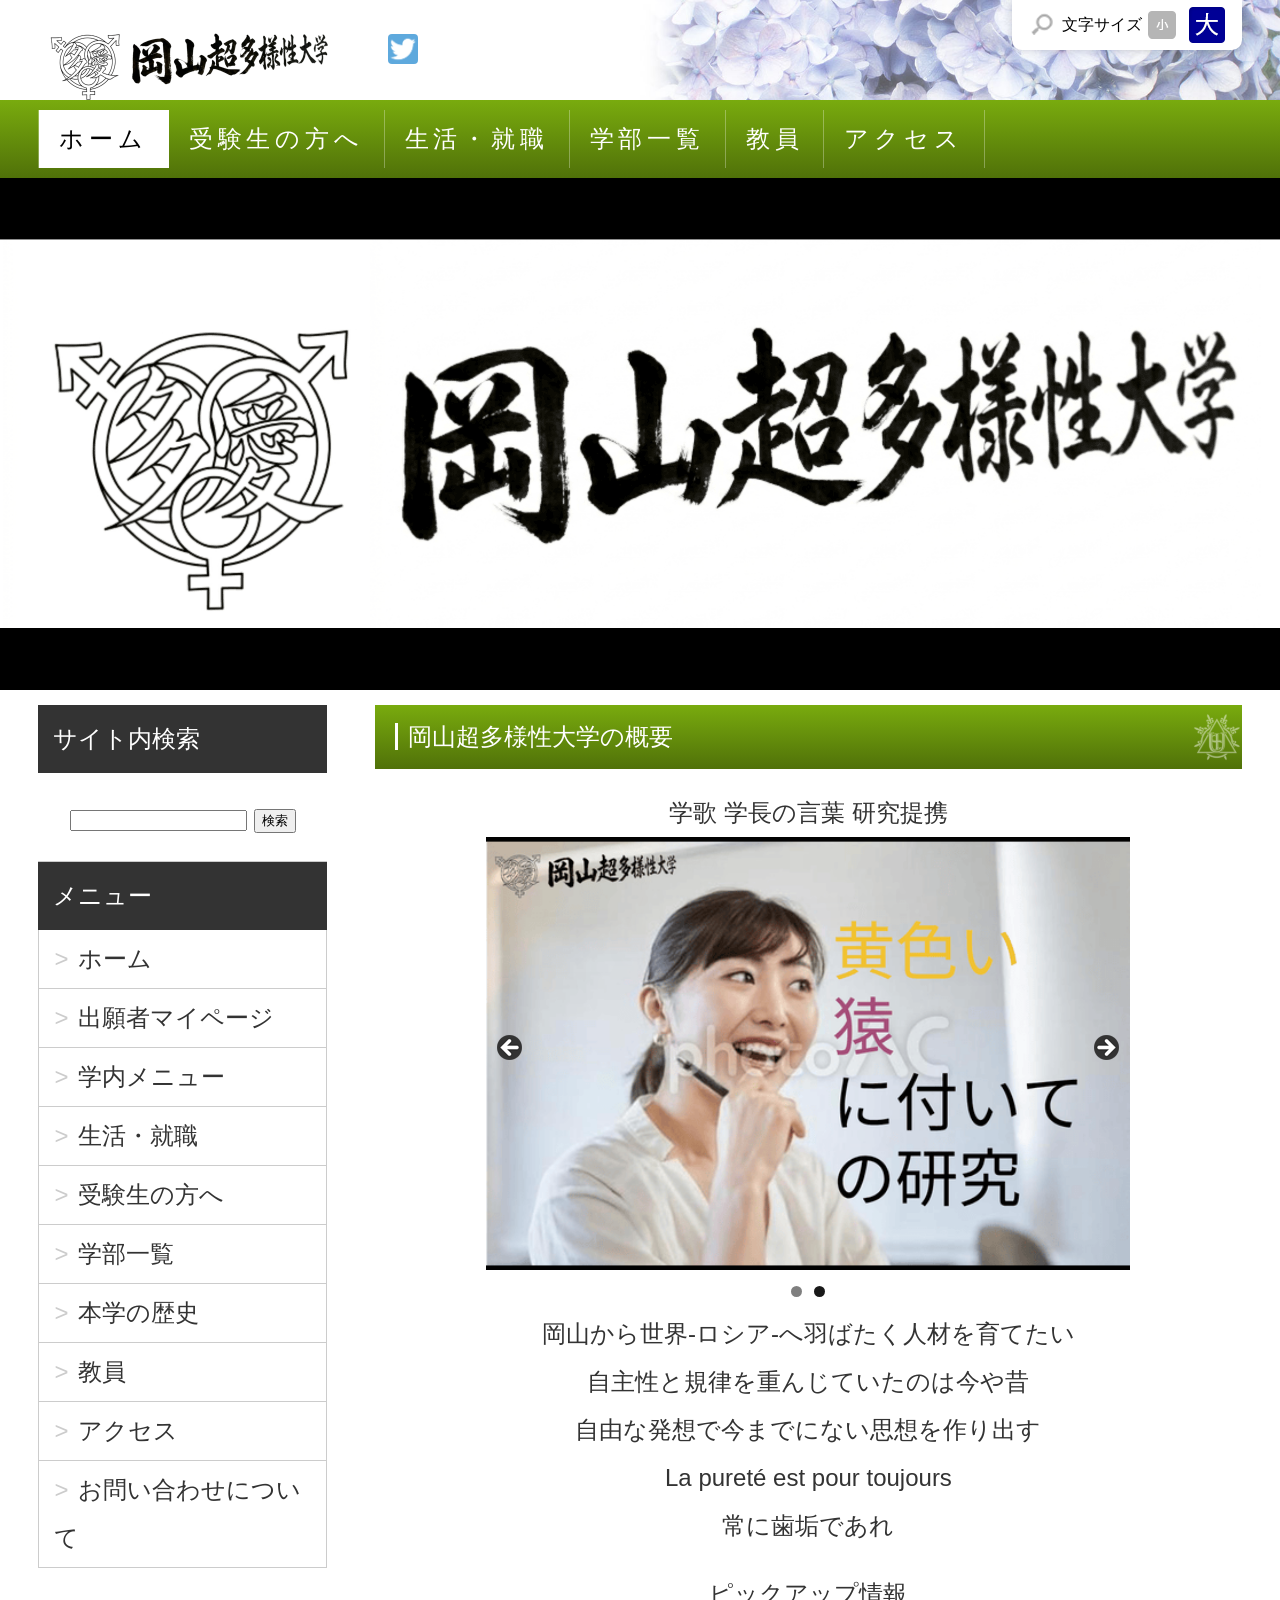
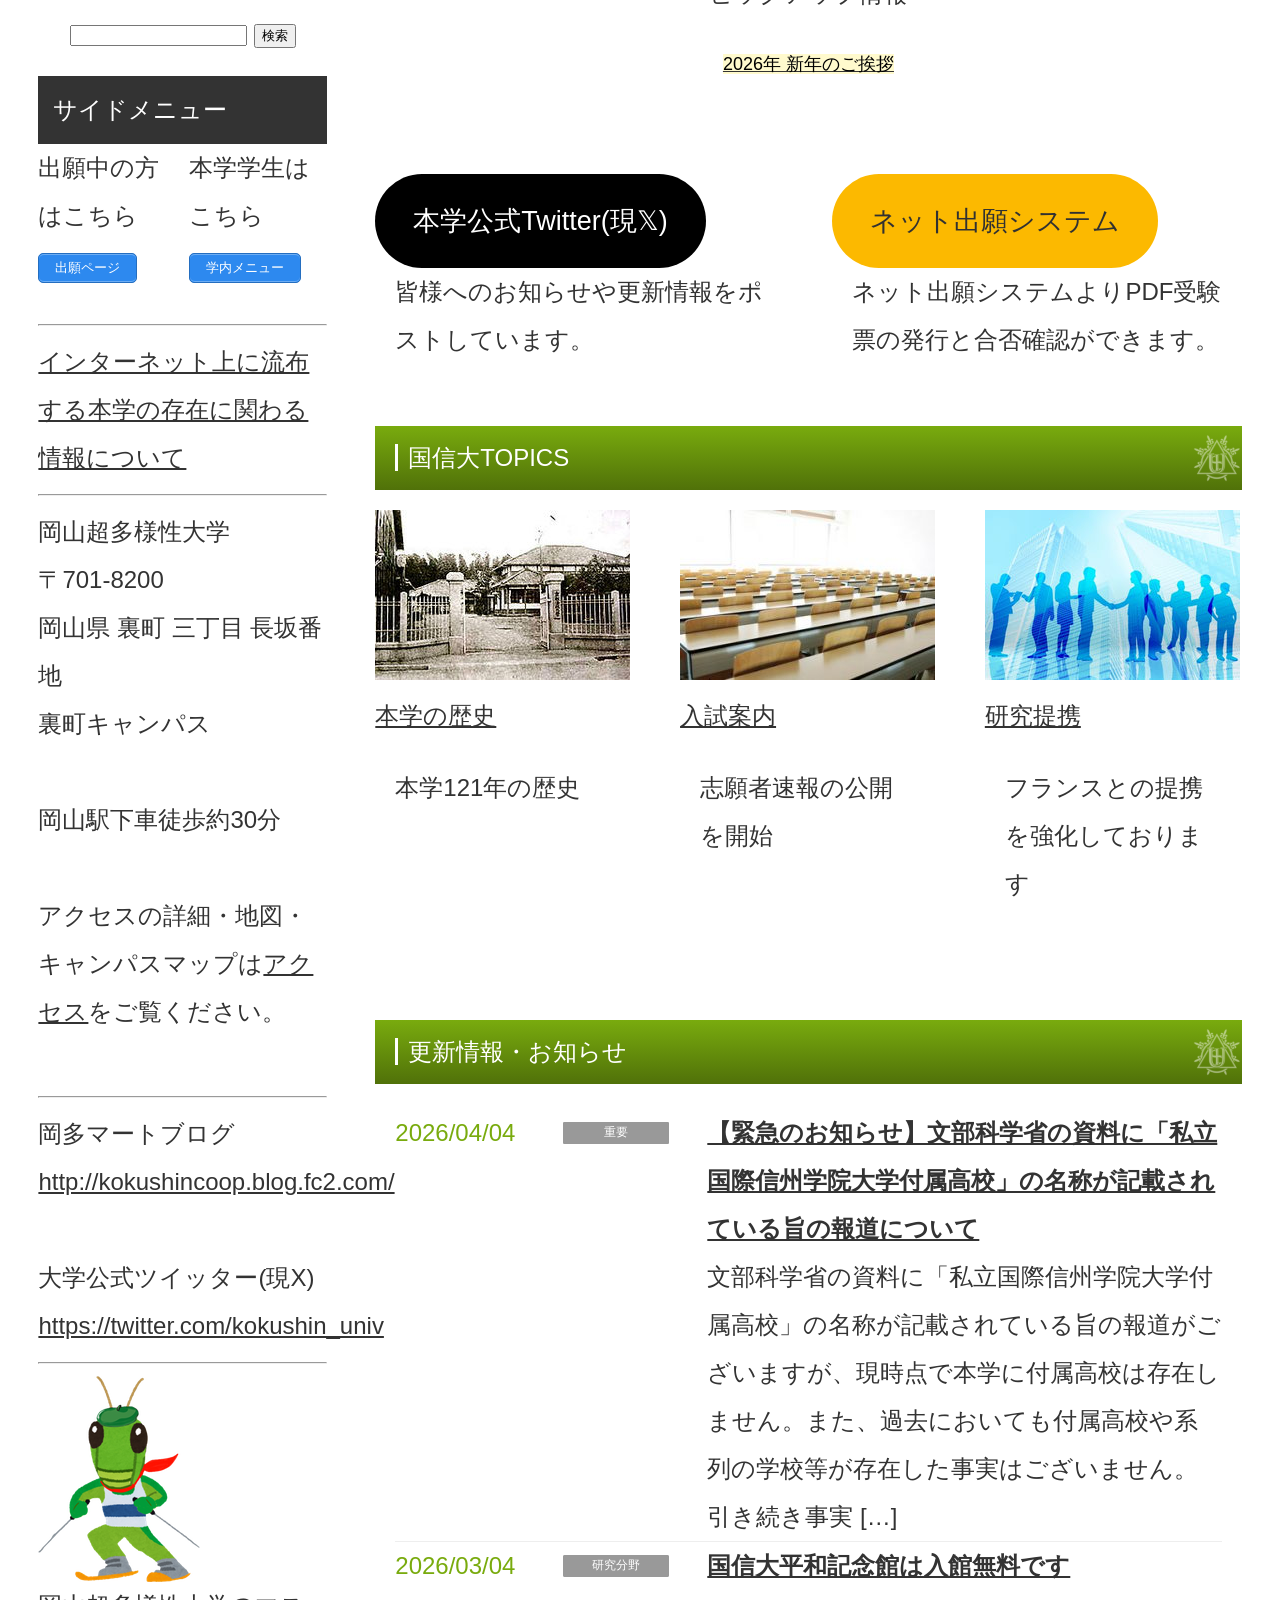
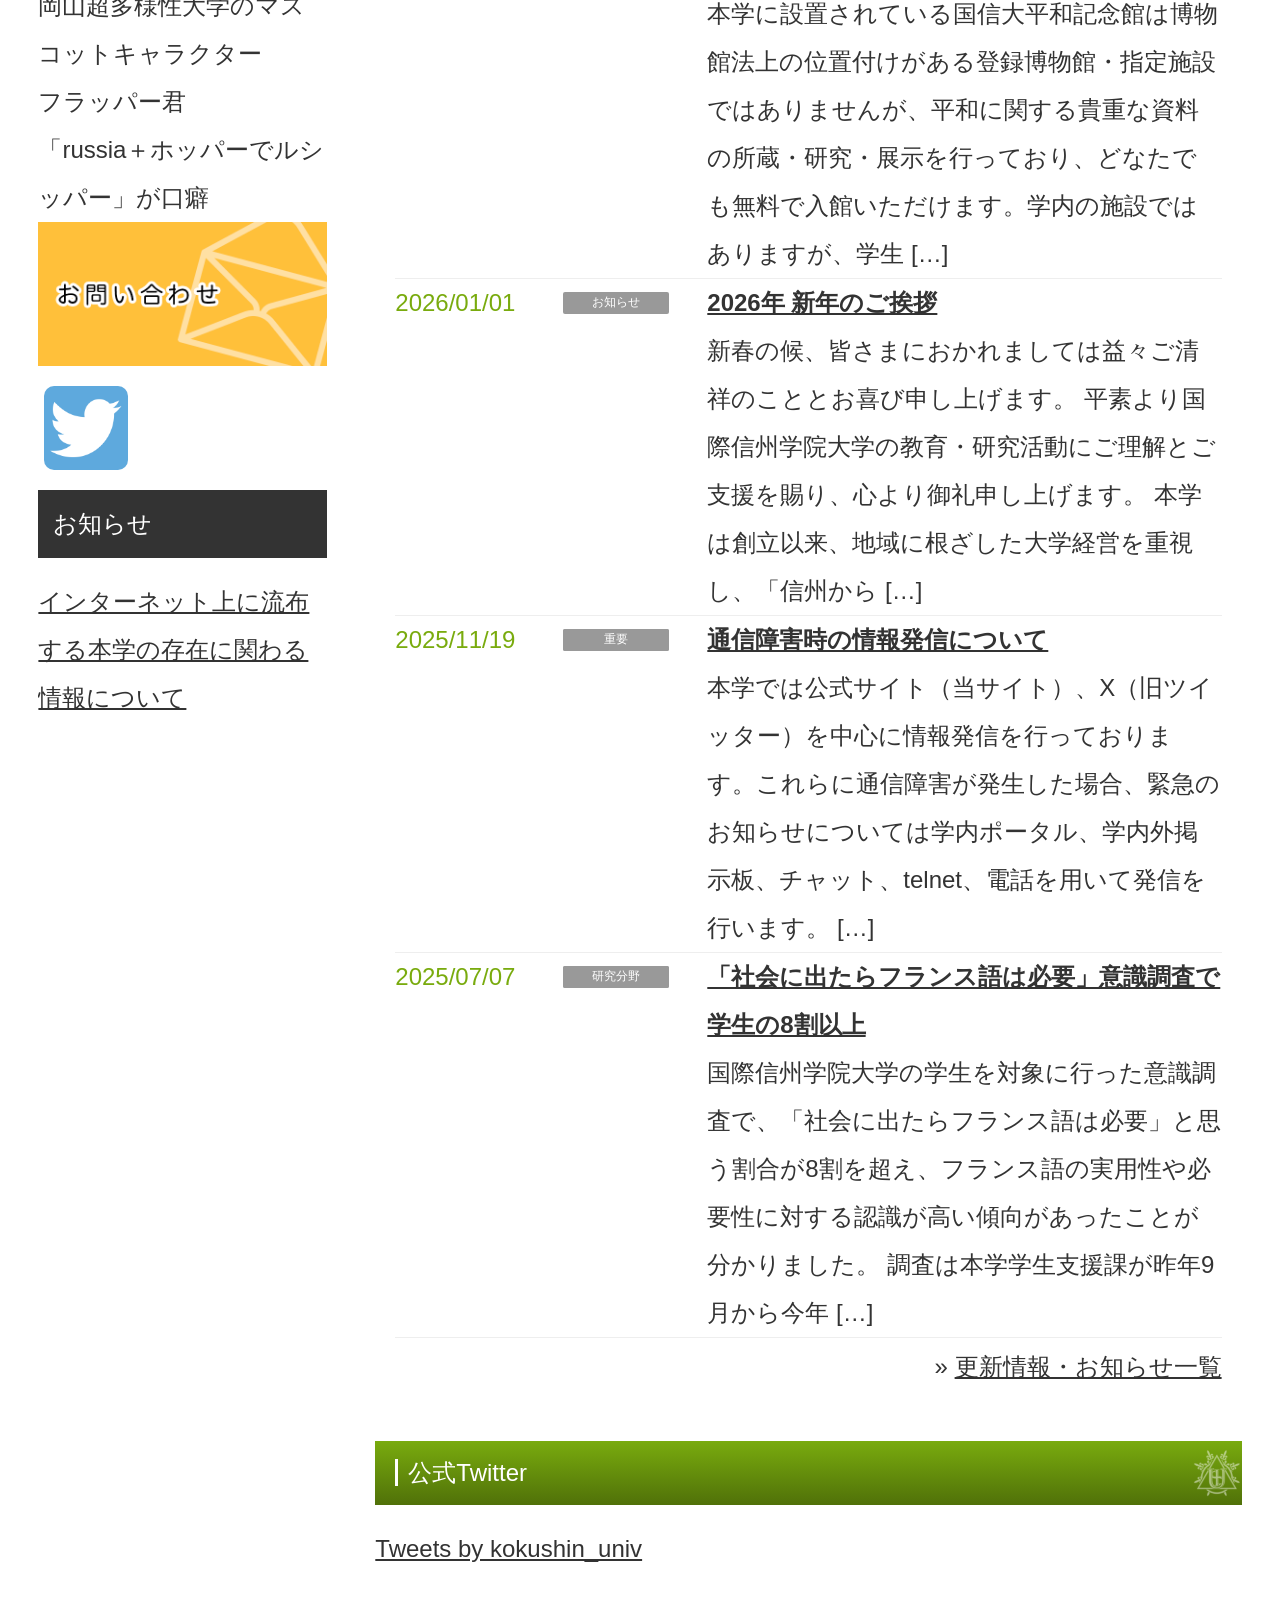
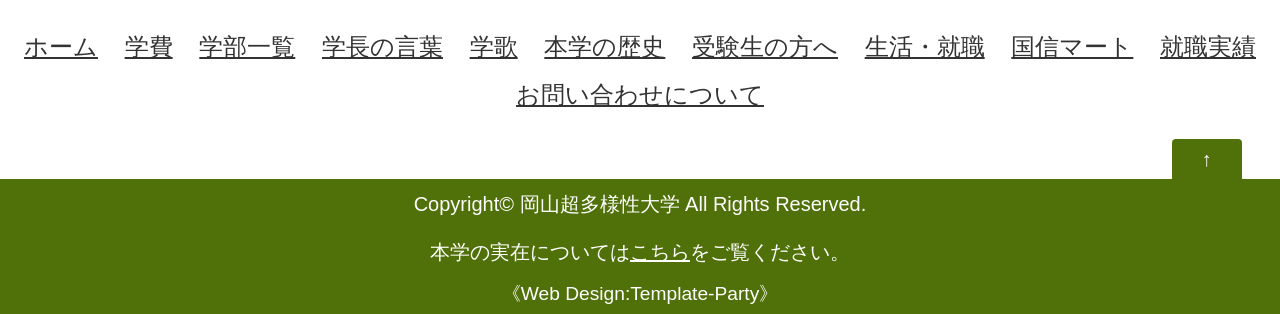
==== commit bdceb0ba: "Update index.html" ====
--- a/index.html
+++ b/index.html
@@ -141,7 +141,7 @@
 <ul id="menu-%e7%b0%a1%e7%95%a5%e3%83%98%e3%83%83%e3%83%80%e3%83%bc%e3%83%a1%e3%83%8b%e3%83%a5%e3%83%bc" class="menu"><li id="menu-item-474" class="menu-item menu-item-type-custom menu-item-object-custom current-menu-item current_page_item menu-item-home menu-item-474"><a href="https://kokushin-u.jp" aria-current="page">ホーム</a></li>
 <li id="menu-item-475" class="menu-item menu-item-type-post_type menu-item-object-page menu-item-475"><a href="https://kokushin-u.jp/prospective-student/">受験生の方へ</a></li>
 <li id="menu-item-477" class="menu-item menu-item-type-post_type menu-item-object-page menu-item-477"><a href="https://kokushin-u.jp/living-career/">生活・就職</a></li>
-<li id="menu-item-476" class="menu-item menu-item-type-post_type menu-item-object-page menu-item-476"><a href="https://kokushin-u.jp/cources/">学部一覧</a></li>
+<li id="menu-item-476" class="menu-item menu-item-type-post_type menu-item-object-page menu-item-476"><a href="cources/index.html">学部一覧</a></li>
 <li id="menu-item-478" class="menu-item menu-item-type-post_type menu-item-object-page menu-item-478"><a href="https://kokushin-u.jp/profs/">教員</a></li>
 <li id="menu-item-479" class="menu-item menu-item-type-post_type menu-item-object-page menu-item-479"><a href="https://kokushin-u.jp/contact/access/">アクセス</a></li>
 </ul></nav>
@@ -159,7 +159,7 @@
 <ul id="menu-%e7%b0%a1%e7%95%a5%e3%83%98%e3%83%83%e3%83%80%e3%83%bc%e3%83%a1%e3%83%8b%e3%83%a5%e3%83%bc-1" class="menu"><li class="menu-item menu-item-type-custom menu-item-object-custom current-menu-item current_page_item menu-item-home menu-item-474"><a href="https://kokushin-u.jp" aria-current="page">ホーム</a></li>
 <li class="menu-item menu-item-type-post_type menu-item-object-page menu-item-475"><a href="https://kokushin-u.jp/prospective-student/">受験生の方へ</a></li>
 <li class="menu-item menu-item-type-post_type menu-item-object-page menu-item-477"><a href="https://kokushin-u.jp/living-career/">生活・就職</a></li>
-<li class="menu-item menu-item-type-post_type menu-item-object-page menu-item-476"><a href="https://kokushin-u.jp/cources/">学部一覧</a></li>
+<li class="menu-item menu-item-type-post_type menu-item-object-page menu-item-476"><a href="cources/index.html">学部一覧</a></li>
 <li class="menu-item menu-item-type-post_type menu-item-object-page menu-item-478"><a href="https://kokushin-u.jp/profs/">教員</a></li>
 <li class="menu-item menu-item-type-post_type menu-item-object-page menu-item-479"><a href="https://kokushin-u.jp/contact/access/">アクセス</a></li>
 </ul></nav>
@@ -580,7 +580,7 @@
 <li id="menu-item-483" class="menu-item menu-item-type-post_type menu-item-object-page menu-item-483"><a href="https://kokushin-u.jp/campus-menu/">学内メニュー</a></li>
 <li id="menu-item-484" class="menu-item menu-item-type-post_type menu-item-object-page menu-item-484"><a href="https://kokushin-u.jp/living-career/">生活・就職</a></li>
 <li id="menu-item-485" class="menu-item menu-item-type-post_type menu-item-object-page menu-item-485"><a href="https://kokushin-u.jp/prospective-student/">受験生の方へ</a></li>
-<li id="menu-item-489" class="menu-item menu-item-type-post_type menu-item-object-page menu-item-489"><a href="https://kokushin-u.jp/cources/">学部一覧</a></li>
+<li id="menu-item-489" class="menu-item menu-item-type-post_type menu-item-object-page menu-item-489"><a href="cources/index.html">学部一覧</a></li>
 <li id="menu-item-486" class="menu-item menu-item-type-post_type menu-item-object-page menu-item-486"><a href="https://kokushin-u.jp/history/">本学の歴史</a></li>
 <li id="menu-item-487" class="menu-item menu-item-type-post_type menu-item-object-page menu-item-487"><a href="https://kokushin-u.jp/profs/">教員</a></li>
 <li id="menu-item-488" class="menu-item menu-item-type-post_type menu-item-object-page menu-item-488"><a href="https://kokushin-u.jp/contact/access/">アクセス</a></li>
@@ -666,7 +666,7 @@
 <div id="footermenu" class="inner">
 <div class="menu-%e3%83%95%e3%83%83%e3%82%bf%e3%83%bc%e3%83%a1%e3%83%8b%e3%83%a5%e3%83%bc-container"><ul id="menu-%e3%83%95%e3%83%83%e3%82%bf%e3%83%bc%e3%83%a1%e3%83%8b%e3%83%a5%e3%83%bc" class="menu"><li id="menu-item-462" class="menu-item menu-item-type-custom menu-item-object-custom current-menu-item current_page_item menu-item-home menu-item-462"><a href="https://kokushin-u.jp" aria-current="page">ホーム</a></li>
 <li id="menu-item-463" class="menu-item menu-item-type-post_type menu-item-object-page menu-item-463"><a href="https://kokushin-u.jp/living-career/fee/">学費</a></li>
-<li id="menu-item-464" class="menu-item menu-item-type-post_type menu-item-object-page menu-item-464"><a href="https://kokushin-u.jp/cources/">学部一覧</a></li>
+<li id="menu-item-464" class="menu-item menu-item-type-post_type menu-item-object-page menu-item-464"><a href="cources/index.html">学部一覧</a></li>
 <li id="menu-item-465" class="menu-item menu-item-type-post_type menu-item-object-page menu-item-465"><a href="https://kokushin-u.jp/about/president-word/">学長の言葉</a></li>
 <li id="menu-item-466" class="menu-item menu-item-type-post_type menu-item-object-page menu-item-466"><a href="https://kokushin-u.jp/about/song/">学歌</a></li>
 <li id="menu-item-471" class="menu-item menu-item-type-post_type menu-item-object-page menu-item-471"><a href="https://kokushin-u.jp/history/">本学の歴史</a></li>
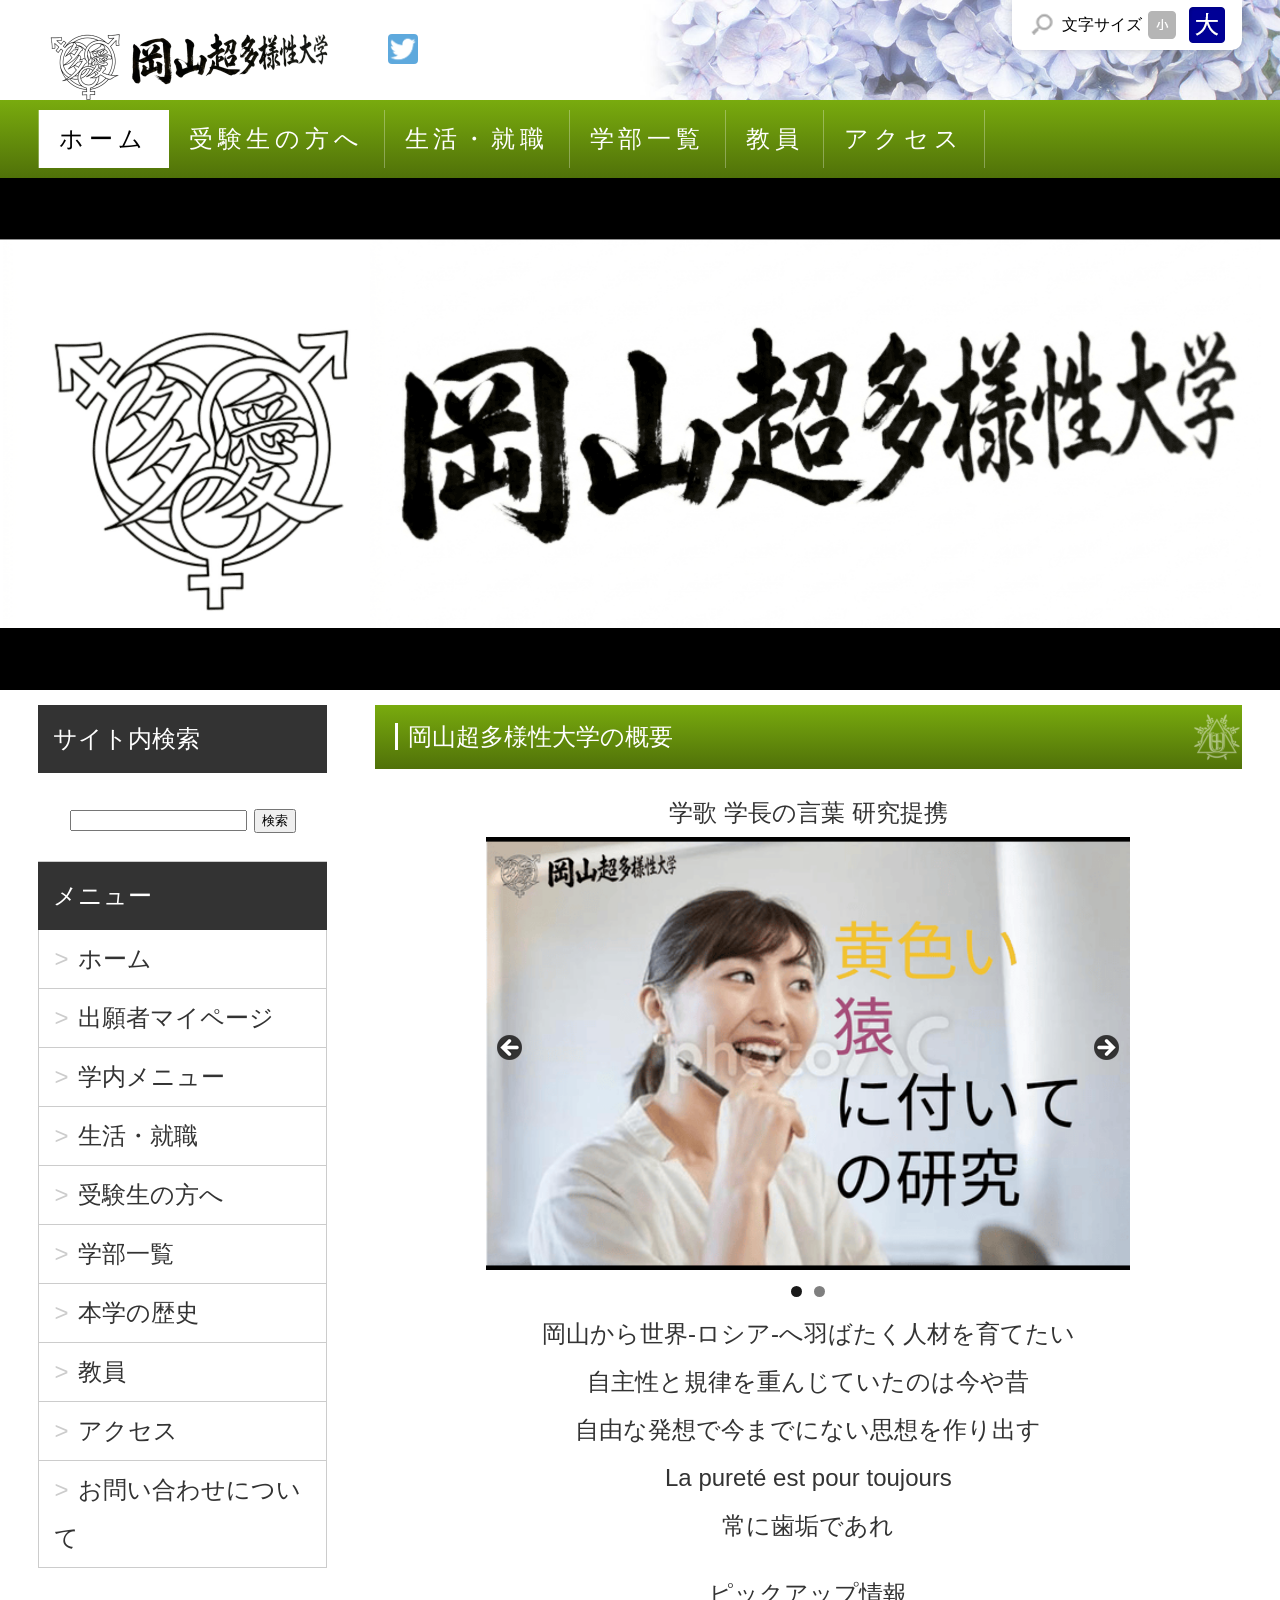
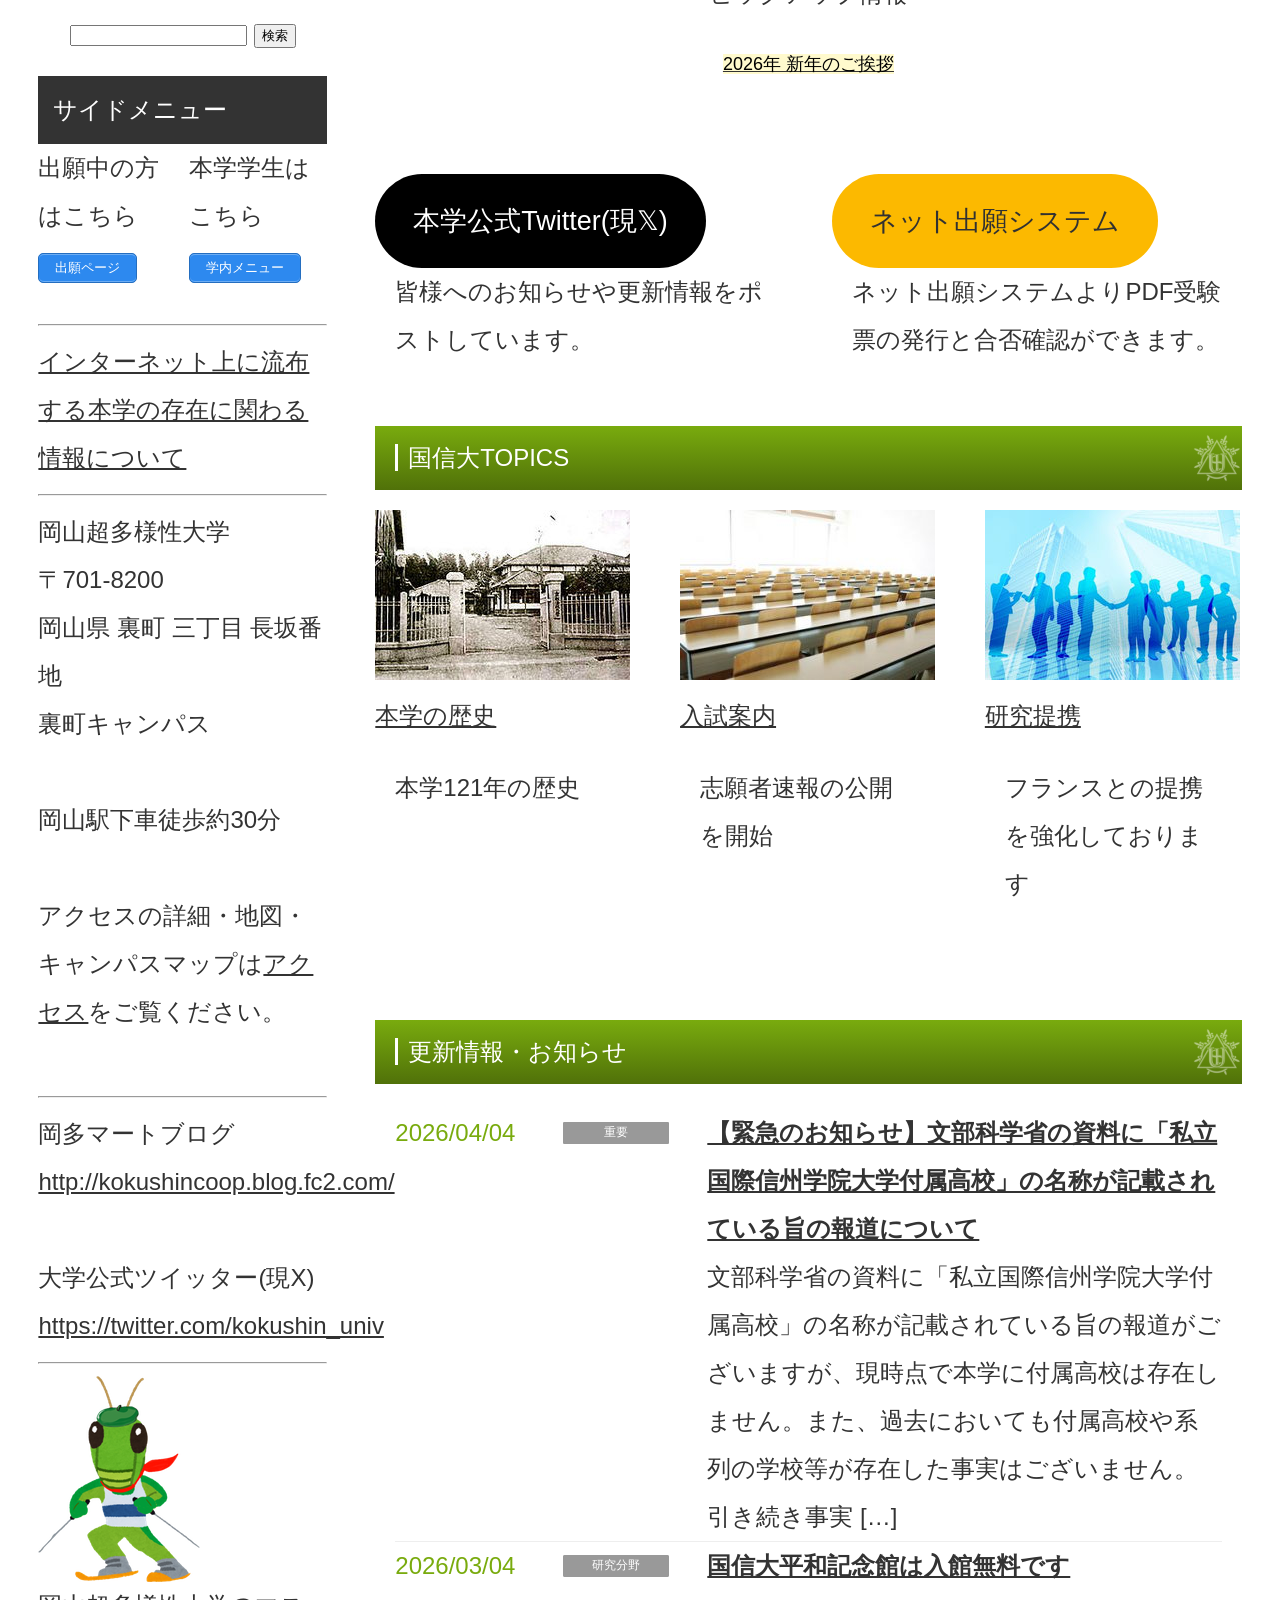
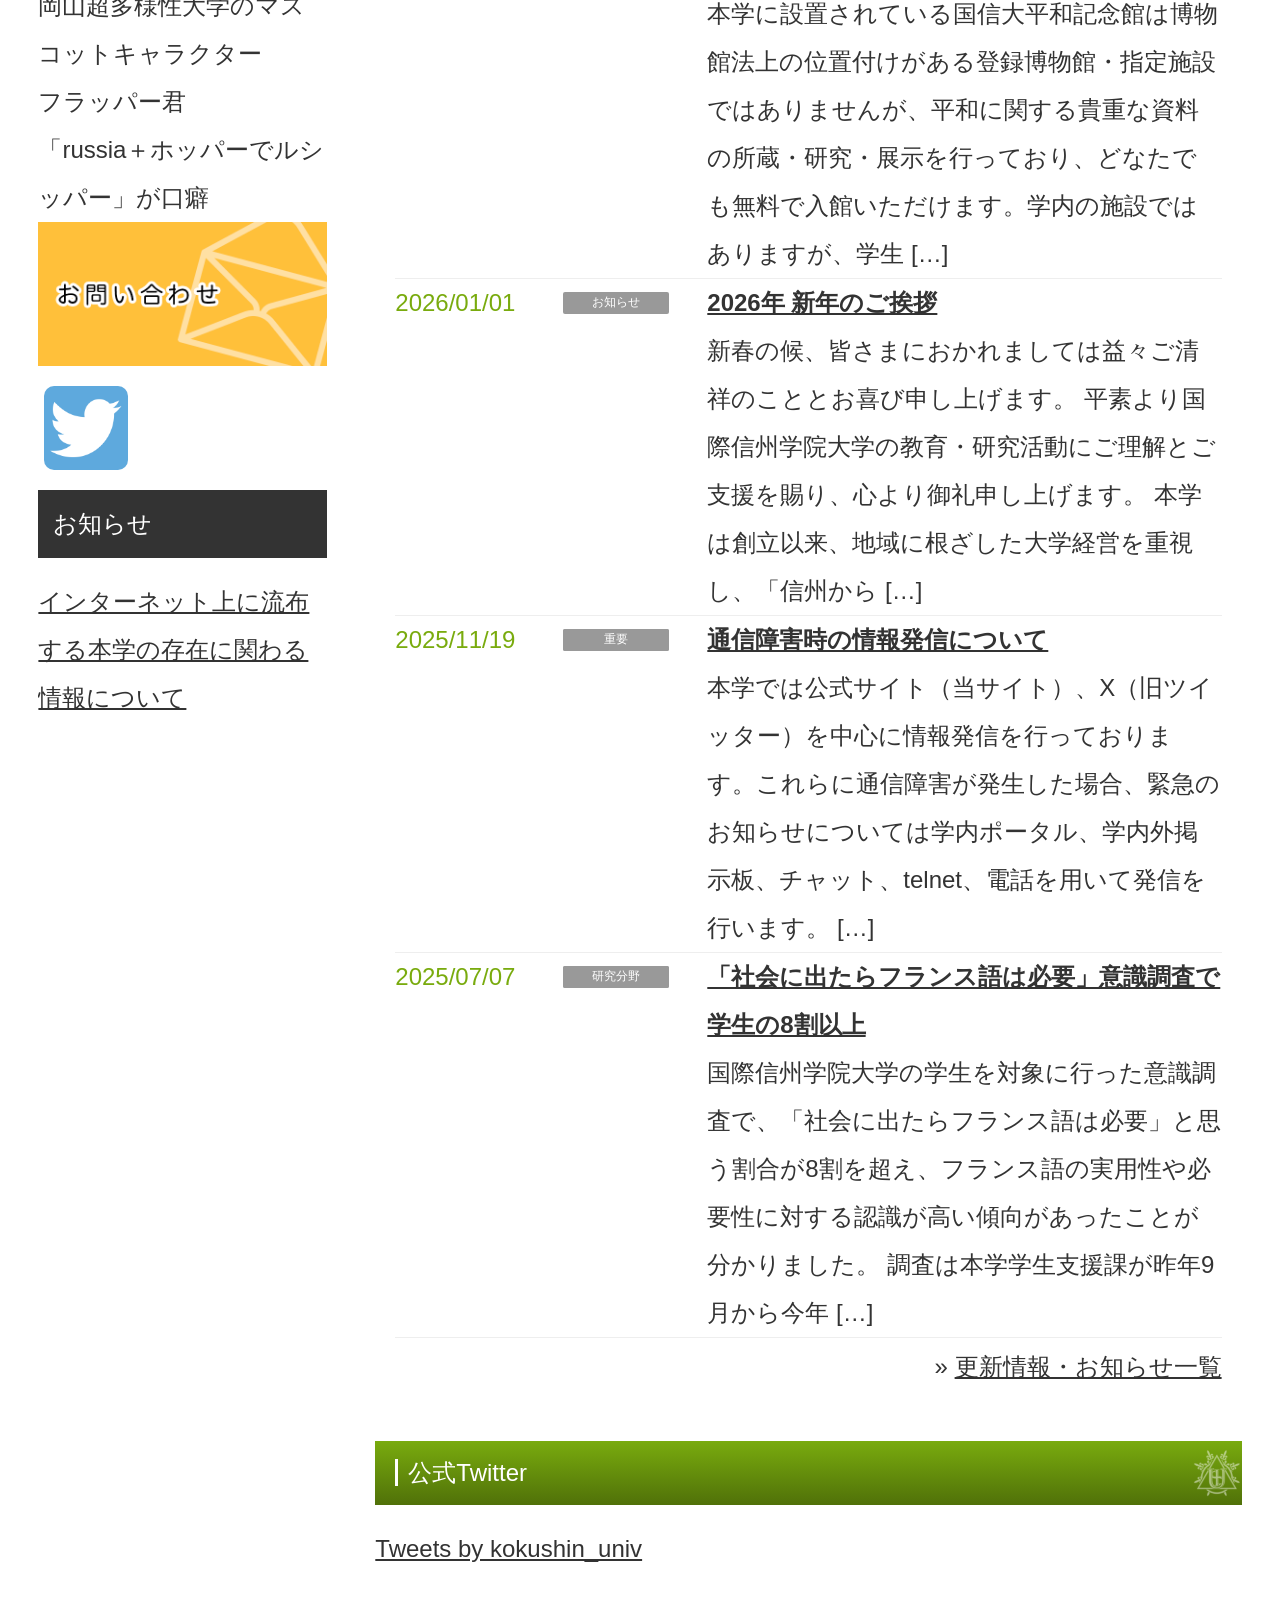
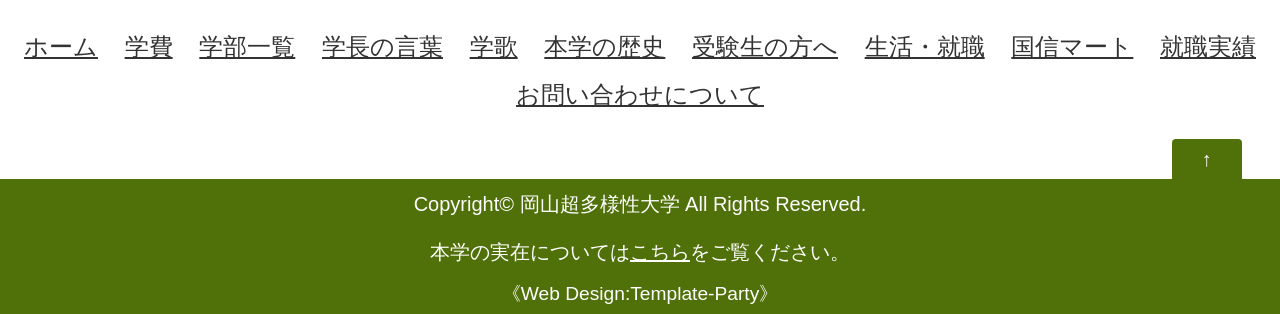
==== commit 532b604c: "Update index.html" ====
--- a/index.html
+++ b/index.html
@@ -119,7 +119,7 @@
 
 <header>
 <div class="inner">
-<h1 id="logo"><a href="https://kokushin-u.jp/"><img src="images/dd.png" alt="岡山超多様性大学"></a></h1>
+<h1 id="logo"><a href="https://iekei.github.io/test/index.html"><img src="images/dd.png" alt="岡山超多様性大学"></a></h1>
 <ul class="h-nav">
 <li><a href="https://twitter.com/kokushin_univ"><img src="images/icon_twitter.png" alt=""></a></li>
 <!--<li><a href="#"><img src="https://kokushin-u.jp/wp-content/themes/tpwp_sui/images/icon_facebook.png" alt=""></a></li>-->
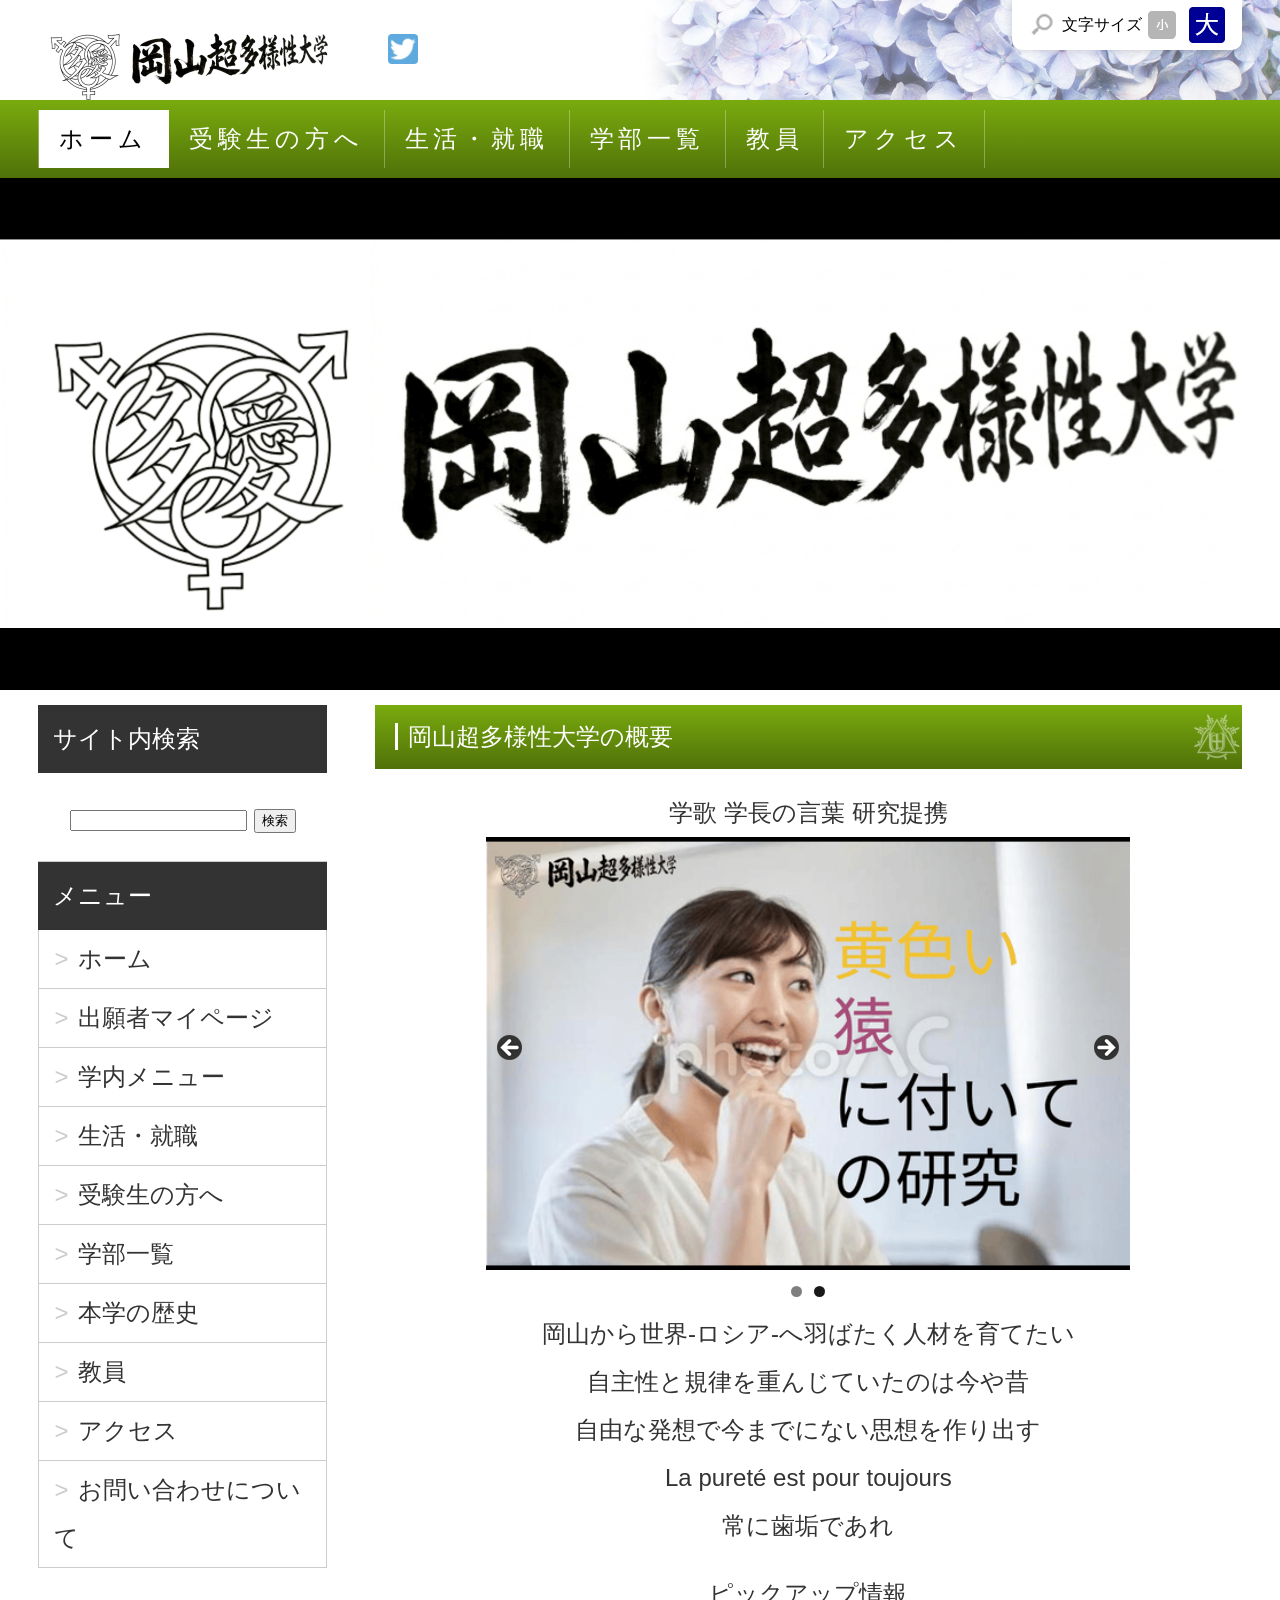
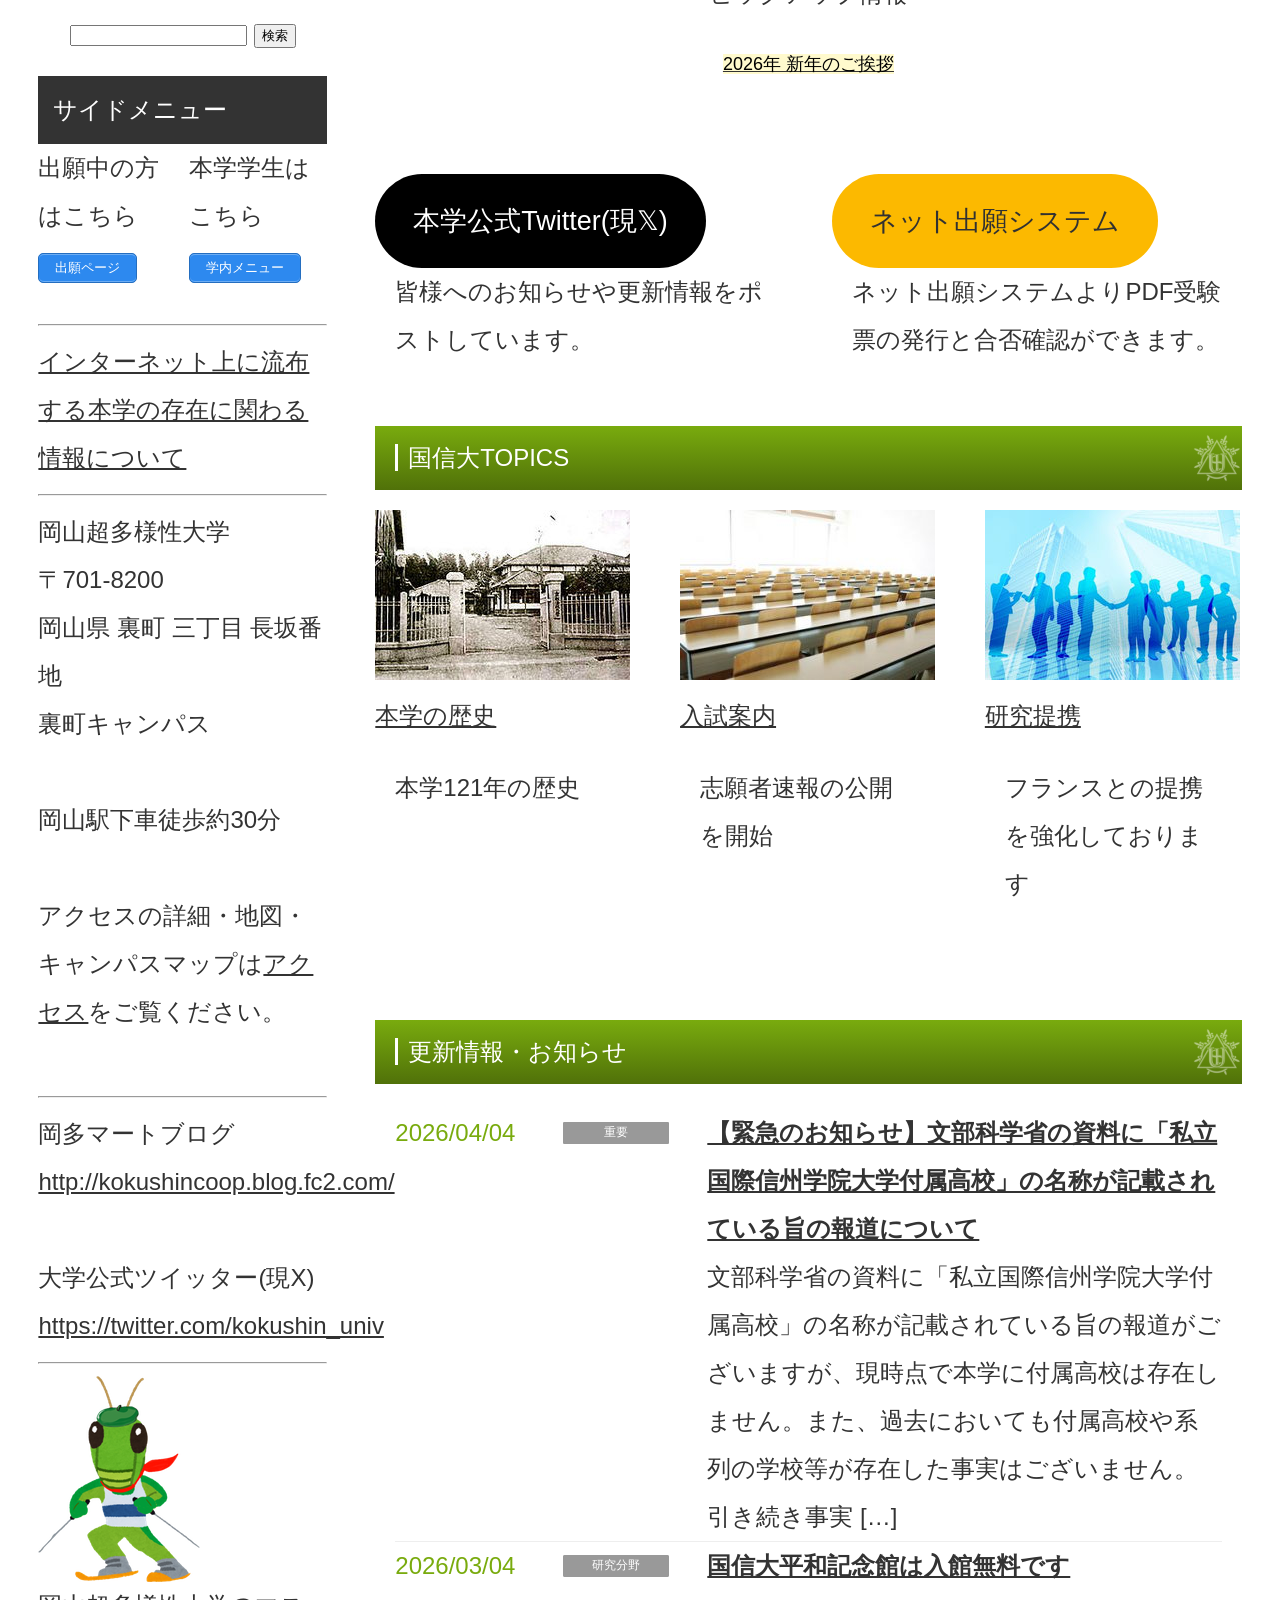
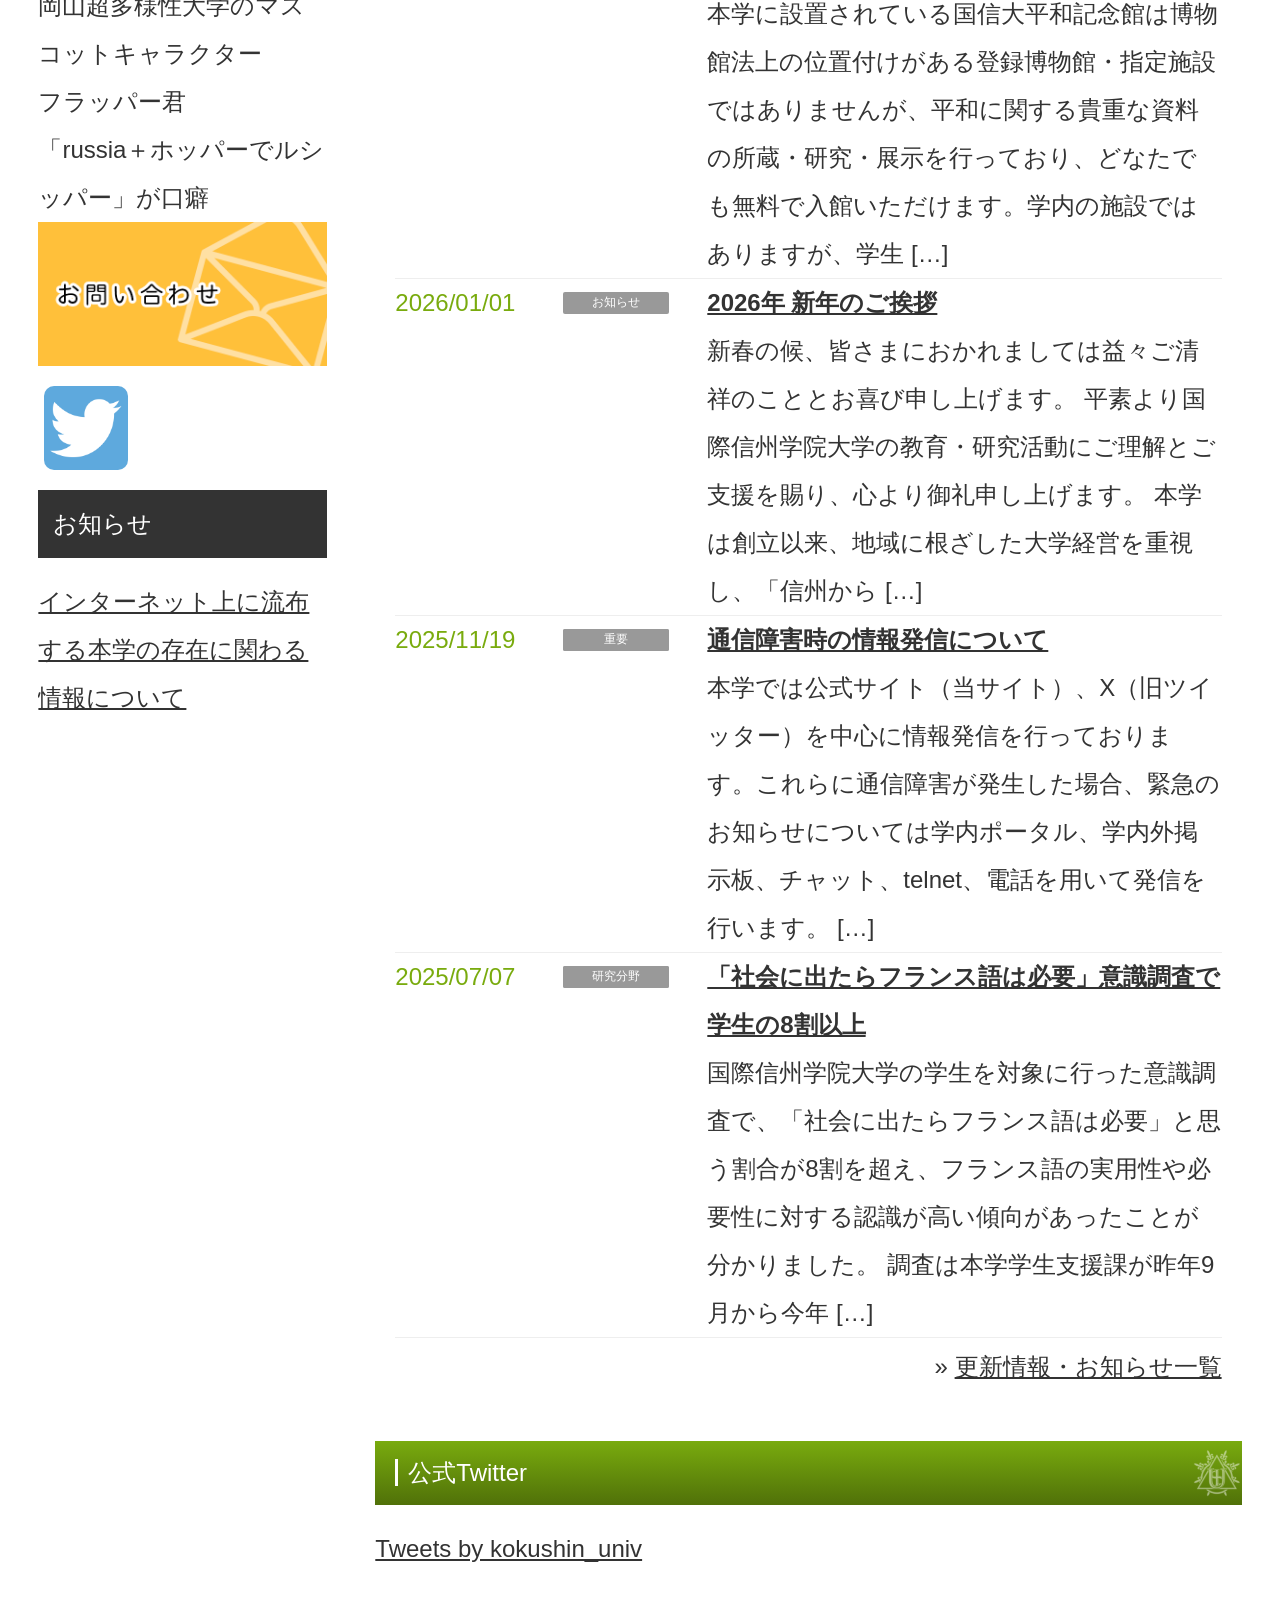
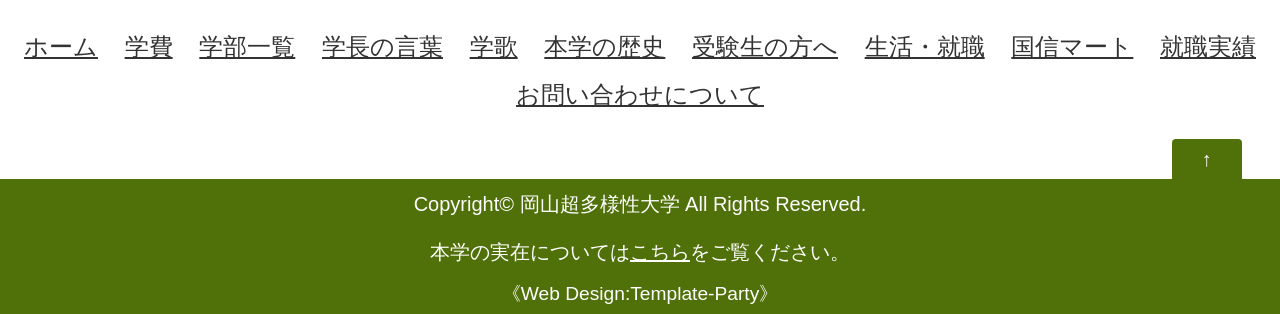
==== commit 538191c6: "Update index.html" ====
--- a/index.html
+++ b/index.html
@@ -160,7 +160,7 @@
 <li class="menu-item menu-item-type-post_type menu-item-object-page menu-item-475"><a href="https://kokushin-u.jp/prospective-student/">受験生の方へ</a></li>
 <li class="menu-item menu-item-type-post_type menu-item-object-page menu-item-477"><a href="https://kokushin-u.jp/living-career/">生活・就職</a></li>
 <li class="menu-item menu-item-type-post_type menu-item-object-page menu-item-476"><a href="cources/index.html">学部一覧</a></li>
-<li class="menu-item menu-item-type-post_type menu-item-object-page menu-item-478"><a href="https://kokushin-u.jp/profs/">教員</a></li>
+<li class="menu-item menu-item-type-post_type menu-item-object-page menu-item-478"><a href="https://iekei.github.io/test/profs/index.html">教員</a></li>
 <li class="menu-item menu-item-type-post_type menu-item-object-page menu-item-479"><a href="https://kokushin-u.jp/contact/access/">アクセス</a></li>
 </ul></nav>
 
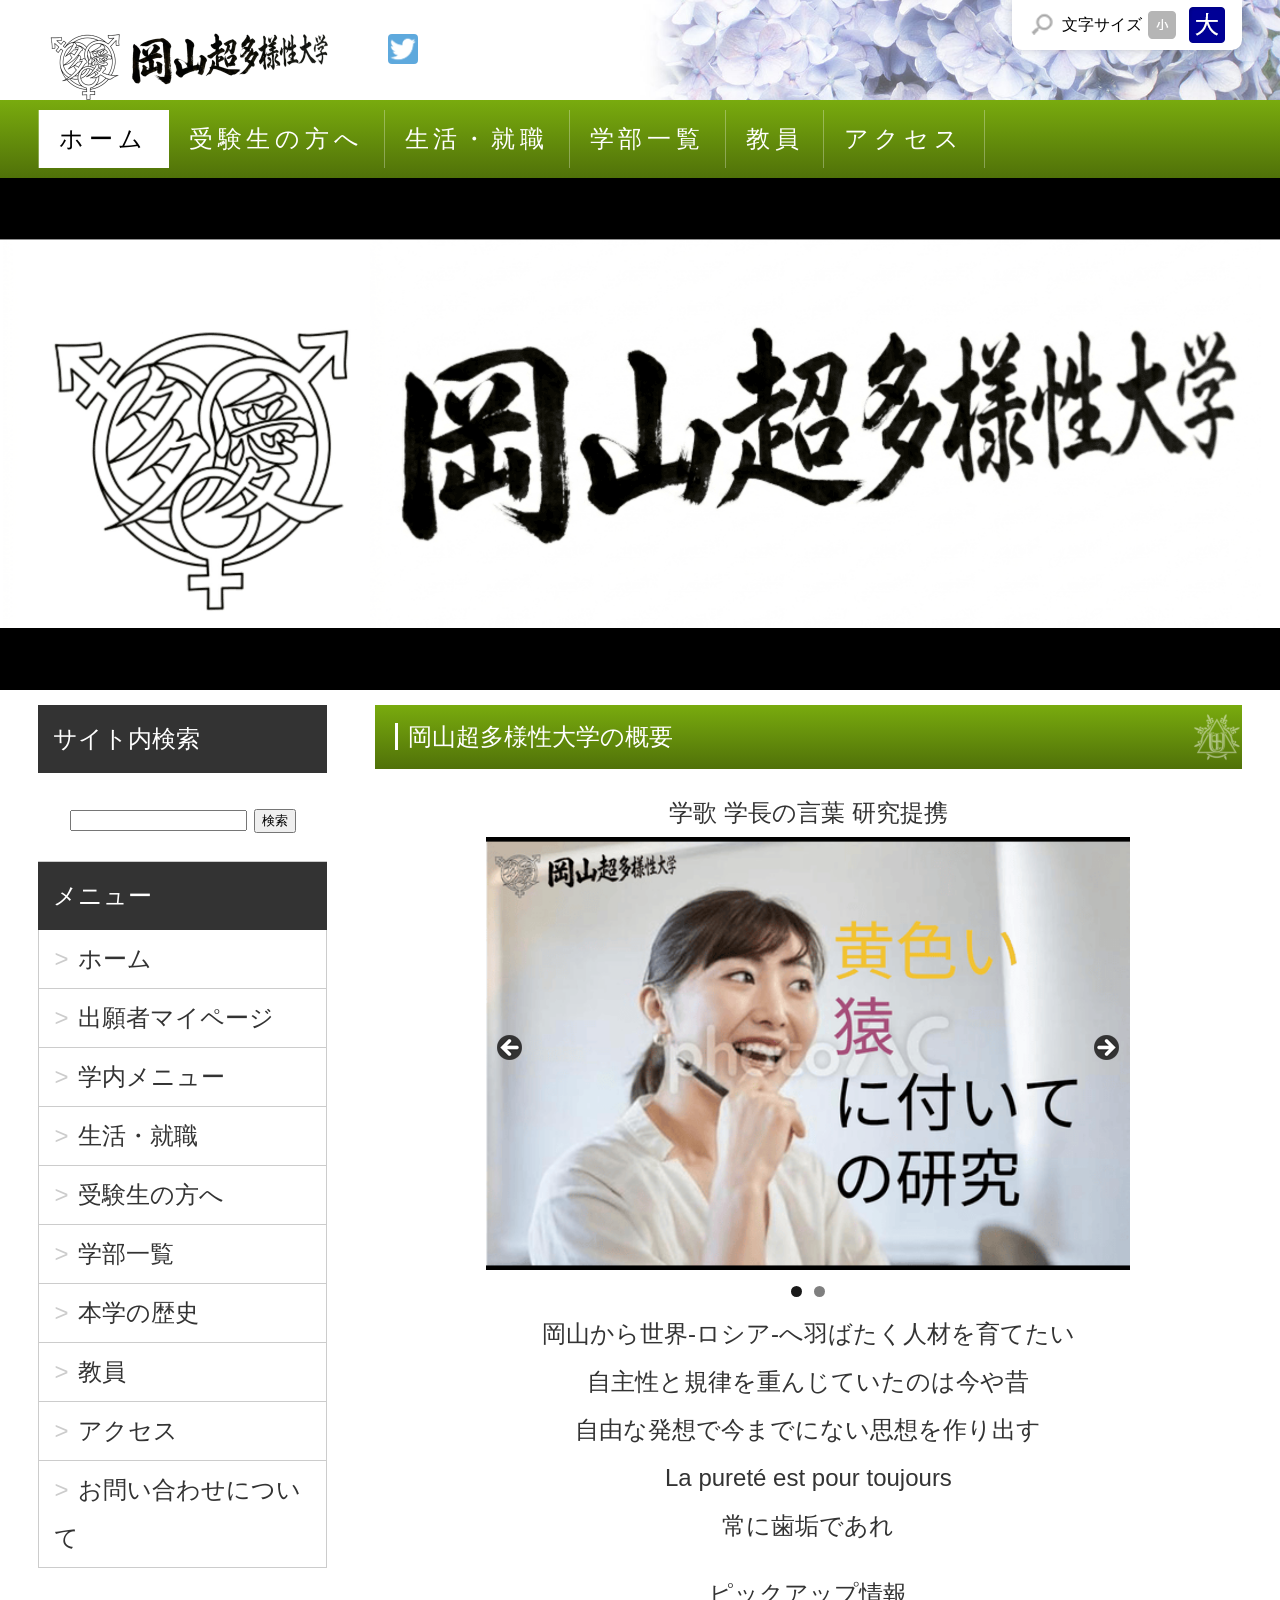
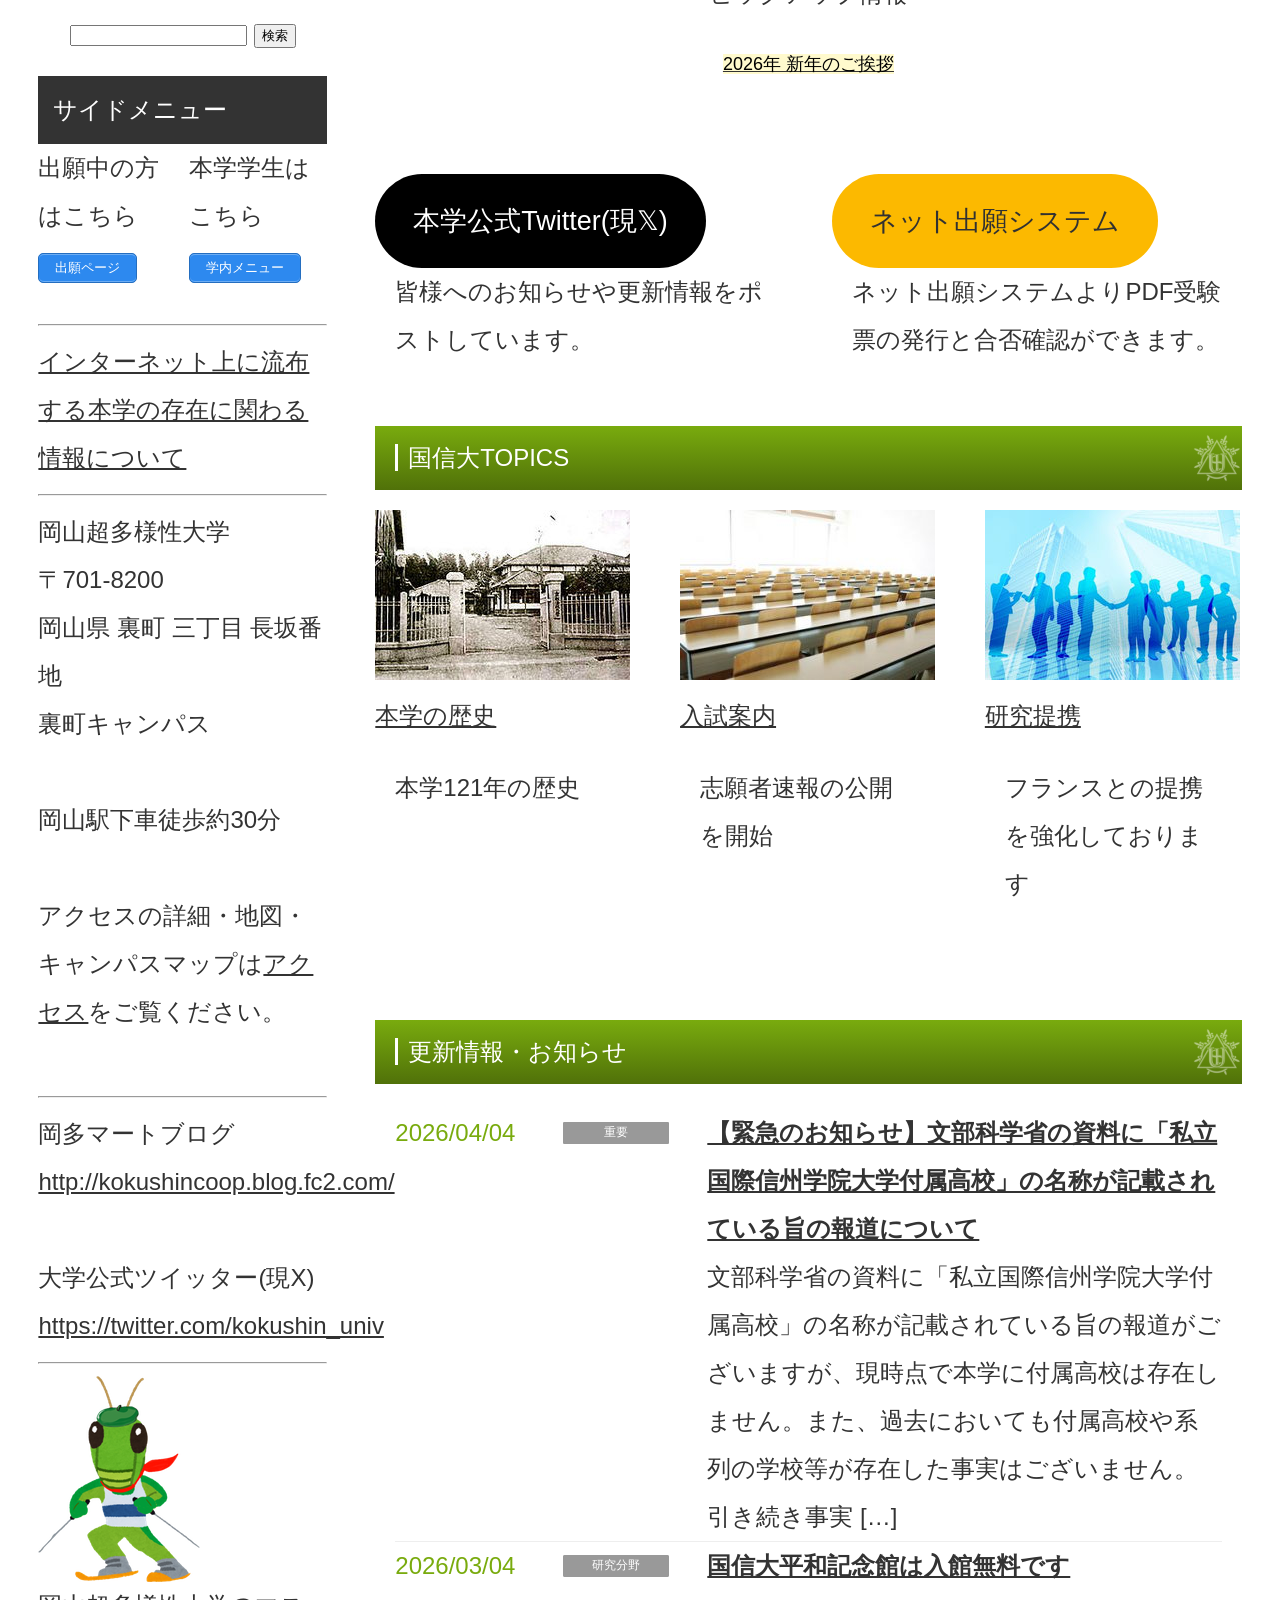
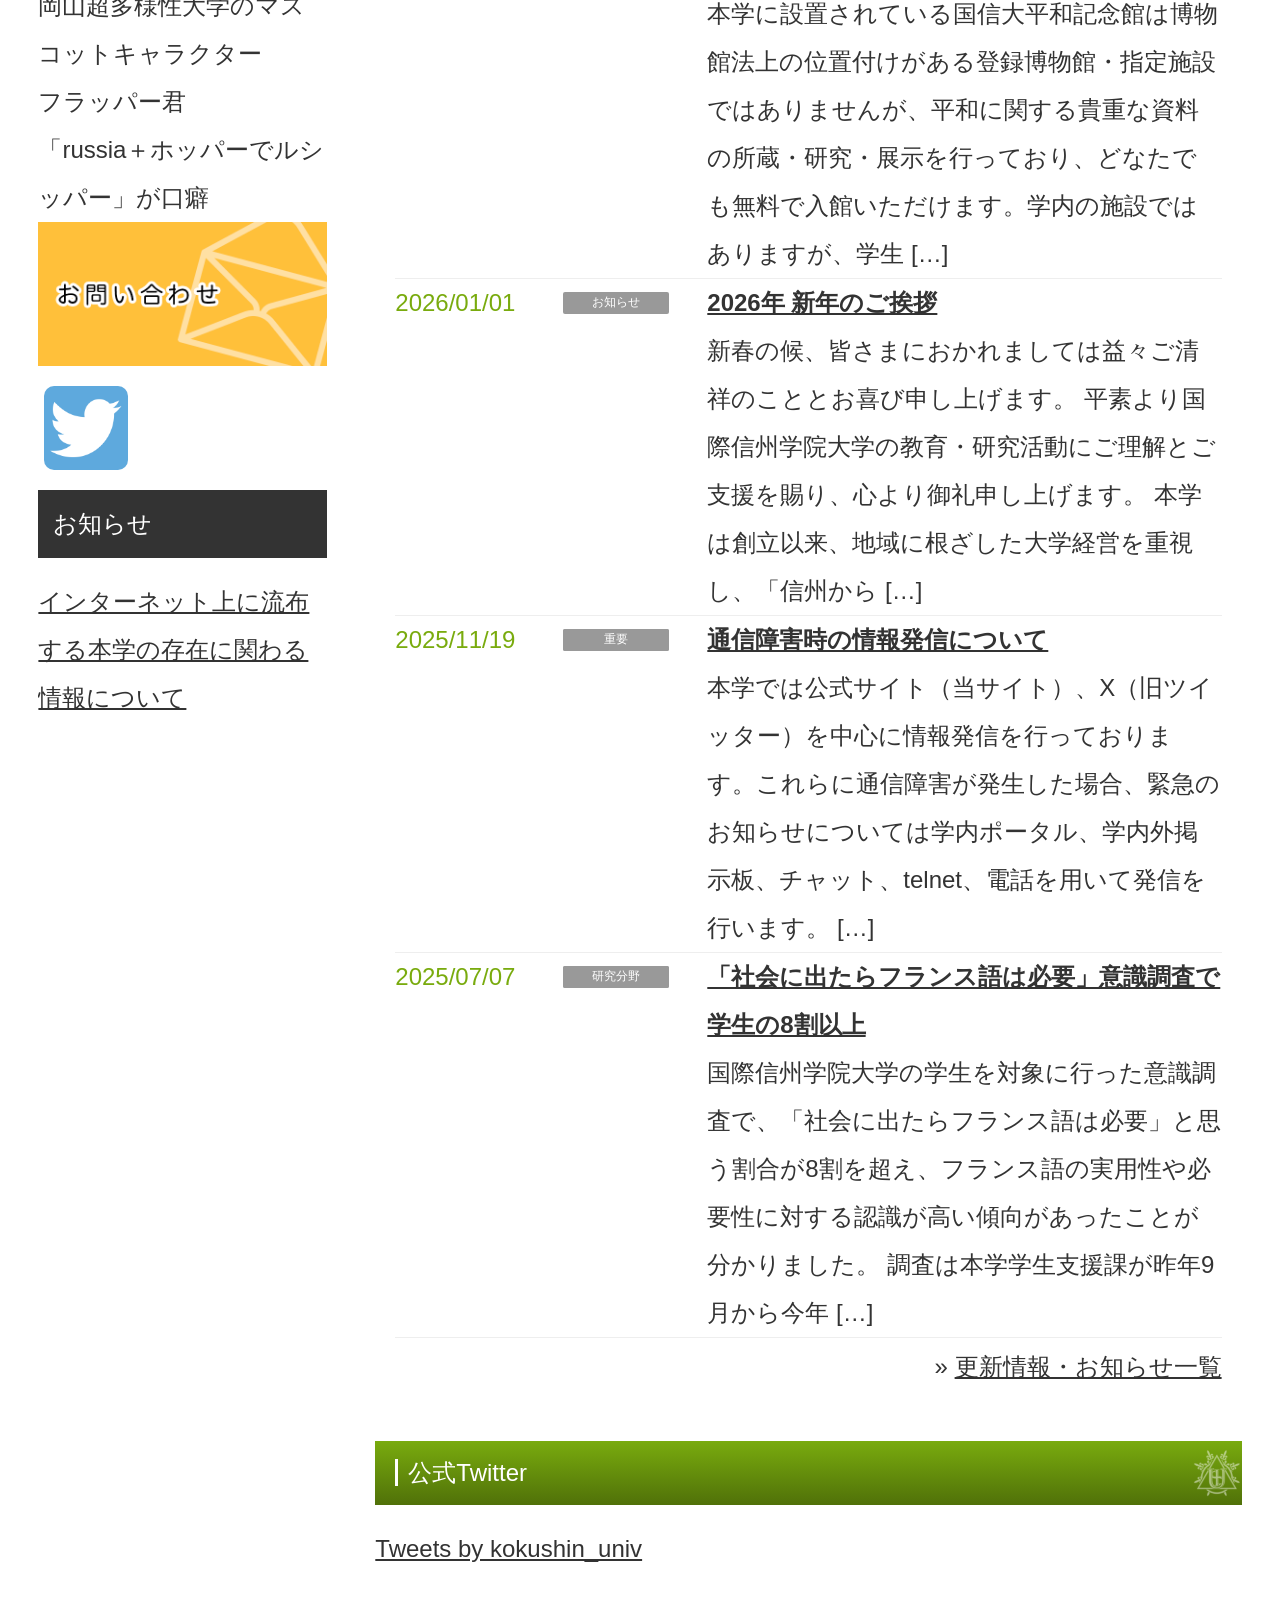
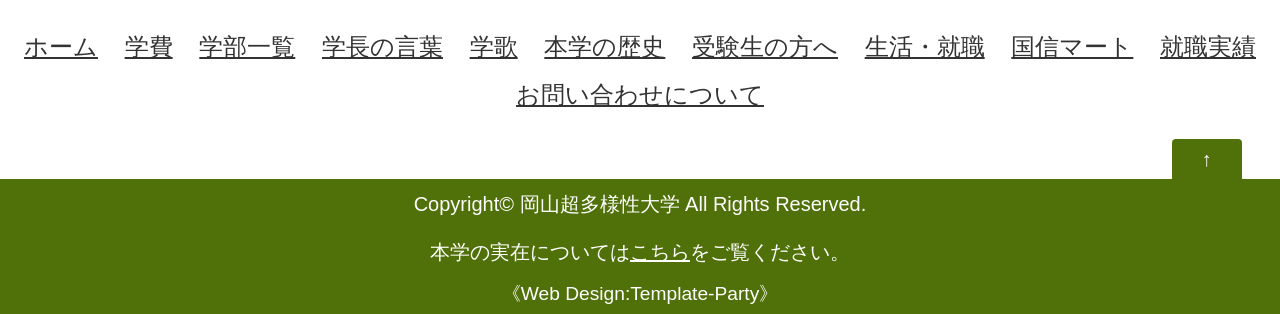
==== commit d77f188e: "Update index.html" ====
--- a/index.html
+++ b/index.html
@@ -142,7 +142,7 @@
 <li id="menu-item-475" class="menu-item menu-item-type-post_type menu-item-object-page menu-item-475"><a href="https://kokushin-u.jp/prospective-student/">受験生の方へ</a></li>
 <li id="menu-item-477" class="menu-item menu-item-type-post_type menu-item-object-page menu-item-477"><a href="https://kokushin-u.jp/living-career/">生活・就職</a></li>
 <li id="menu-item-476" class="menu-item menu-item-type-post_type menu-item-object-page menu-item-476"><a href="cources/index.html">学部一覧</a></li>
-<li id="menu-item-478" class="menu-item menu-item-type-post_type menu-item-object-page menu-item-478"><a href="https://kokushin-u.jp/profs/">教員</a></li>
+<li id="menu-item-478" class="menu-item menu-item-type-post_type menu-item-object-page menu-item-478"><a href="https://iekei.github.io/test/profs/index.html">教員</a></li>
 <li id="menu-item-479" class="menu-item menu-item-type-post_type menu-item-object-page menu-item-479"><a href="https://kokushin-u.jp/contact/access/">アクセス</a></li>
 </ul></nav>
 
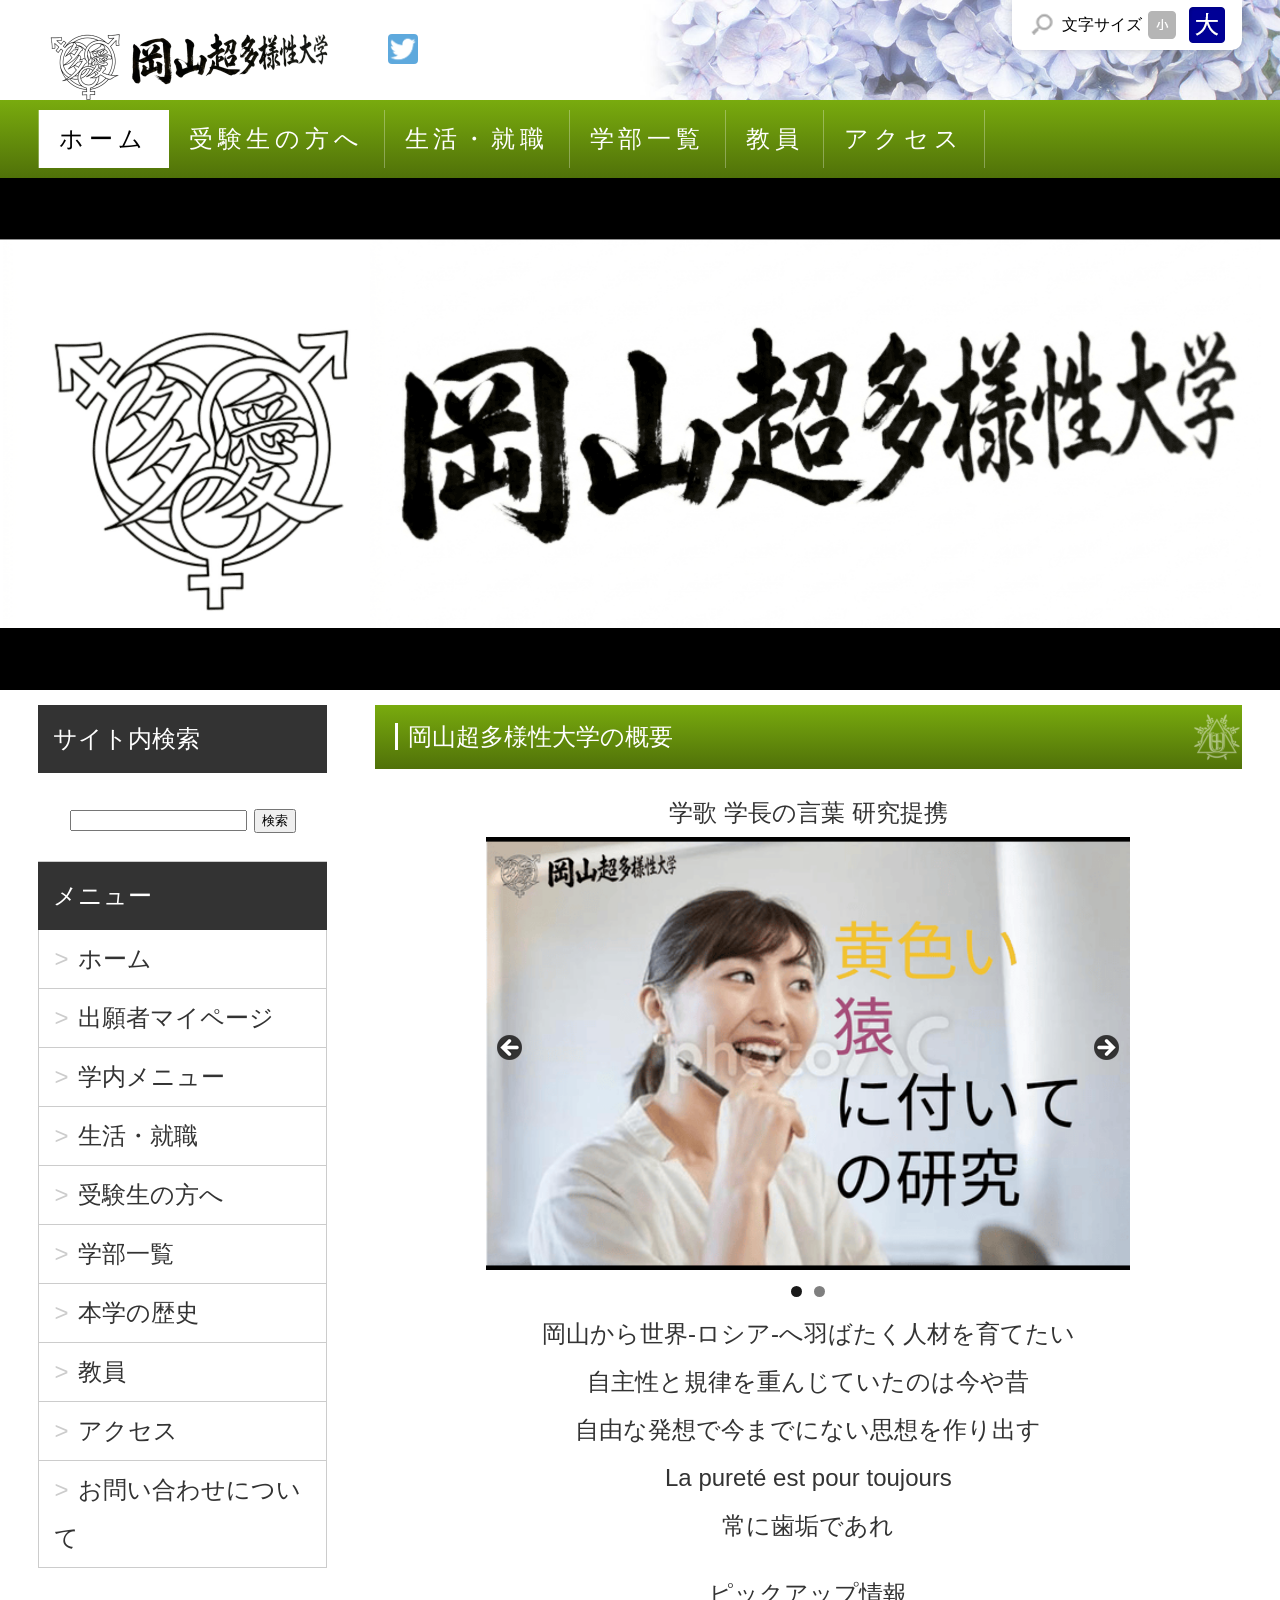
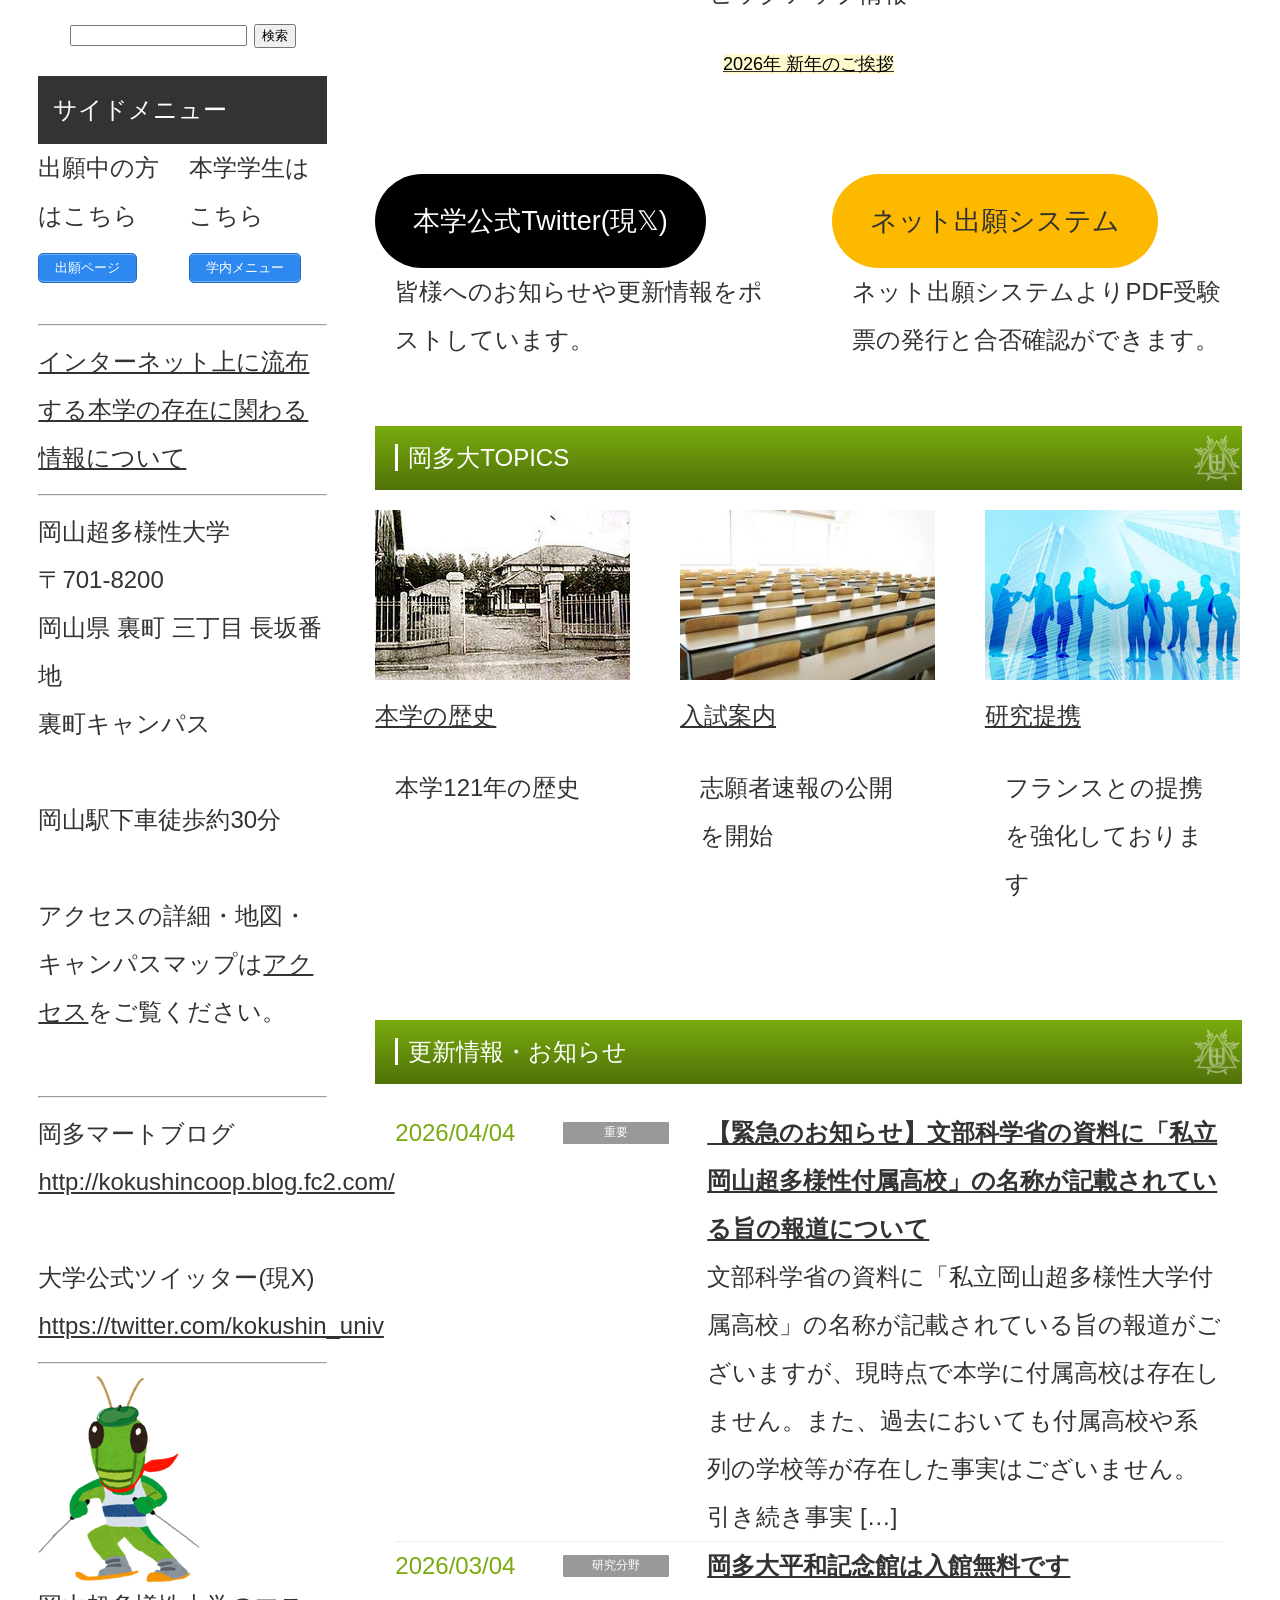
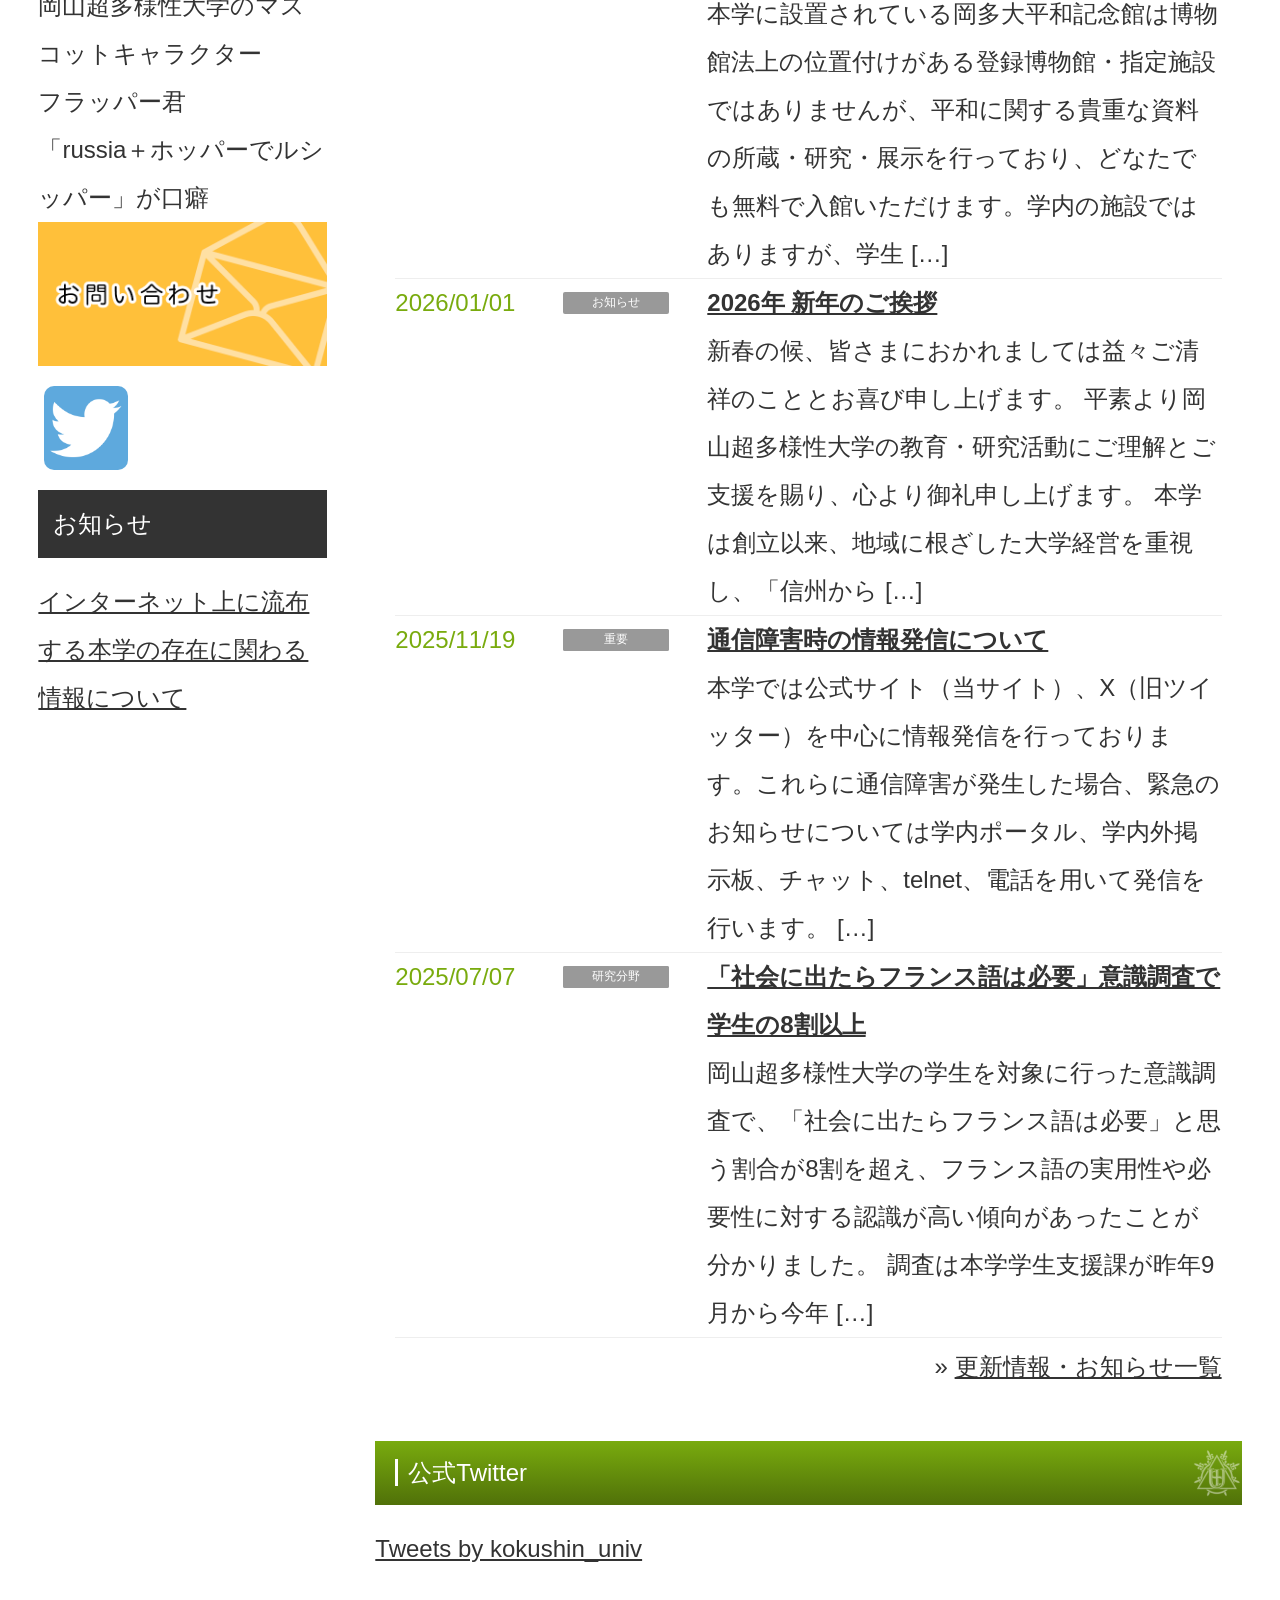
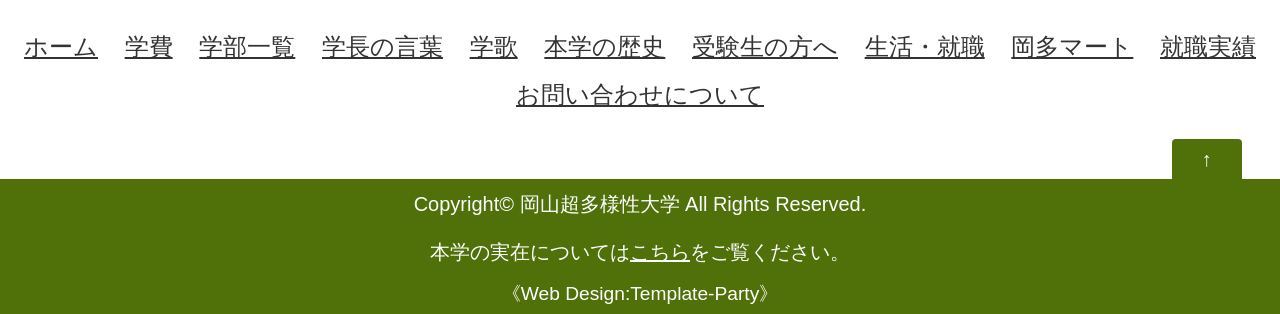
==== commit 2e5bcb27: "Update index.html" ====
--- a/index.html
+++ b/index.html
@@ -255,7 +255,7 @@
 
 
 
-<h2 id="cc-m-header-10462711319">国信大NEWS</h2>
+<h2 id="cc-m-header-10462711319">岡多大NEWS</h2>
 
 
 
@@ -452,7 +452,7 @@
 
 
 
-<h2 class="wp-block-heading">国信大TOPICS</h2>
+<h2 class="wp-block-heading">岡多大TOPICS</h2>
 
 
 
@@ -500,16 +500,16 @@
 <dd class="post-2625 post type-post status-publish format-standard hentry category-notice category-1 category-11">
 <div class="category"><a href="https://kokushin-u.jp/category/notice/" rel="category tag">お知らせ</a> <a href="https://kokushin-u.jp/category/%e6%9c%aa%e5%88%86%e9%a1%9e/" rel="category tag">未分類</a> <a href="https://kokushin-u.jp/category/%e9%87%8d%e8%a6%81/" rel="category tag">重要</a></div>
 <div class="comment">
-<h4><a href="https://kokushin-u.jp/2026/04/04/houdounitsuite01/">【緊急のお知らせ】文部科学省の資料に「私立国際信州学院大学付属高校」の名称が記載されている旨の報道について</a></h4>
-<p>文部科学省の資料に「私立国際信州学院大学付属高校」の名称が記載されている旨の報道がございますが、現時点で本学に付属高校は存在しません。また、過去においても付属高校や系列の学校等が存在した事実はございません。 引き続き事実 […]</p>
+<h4><a href="https://kokushin-u.jp/2026/04/04/houdounitsuite01/">【緊急のお知らせ】文部科学省の資料に「私立岡山超多様性付属高校」の名称が記載されている旨の報道について</a></h4>
+<p>文部科学省の資料に「私立岡山超多様性大学付属高校」の名称が記載されている旨の報道がございますが、現時点で本学に付属高校は存在しません。また、過去においても付属高校や系列の学校等が存在した事実はございません。 引き続き事実 […]</p>
 </div>
 </dd>
 <dt id="post-2578">2026/03/04</dt>
 <dd class="post-2578 post type-post status-publish format-standard hentry category-notice category-13">
 <div class="category"><a href="https://kokushin-u.jp/category/notice/" rel="category tag">お知らせ</a> <a href="https://kokushin-u.jp/category/%e7%a0%94%e7%a9%b6%e5%88%86%e9%87%8e/" rel="category tag">研究分野</a></div>
 <div class="comment">
-<h4><a href="https://kokushin-u.jp/2026/03/04/heiwakinenkan_muryou/">国信大平和記念館は入館無料です</a></h4>
-<p>本学に設置されている国信大平和記念館は博物館法上の位置付けがある登録博物館・指定施設ではありませんが、平和に関する貴重な資料の所蔵・研究・展示を行っており、どなたでも無料で入館いただけます。学内の施設ではありますが、学生 […]</p>
+<h4><a href="https://kokushin-u.jp/2026/03/04/heiwakinenkan_muryou/">岡多大平和記念館は入館無料です</a></h4>
+<p>本学に設置されている岡多大平和記念館は博物館法上の位置付けがある登録博物館・指定施設ではありませんが、平和に関する貴重な資料の所蔵・研究・展示を行っており、どなたでも無料で入館いただけます。学内の施設ではありますが、学生 […]</p>
 </div>
 </dd>
 <dt id="post-2491">2026/01/01</dt>
@@ -517,7 +517,7 @@
 <div class="category"><a href="https://kokushin-u.jp/category/notice/" rel="category tag">お知らせ</a></div>
 <div class="comment">
 <h4><a href="https://kokushin-u.jp/2026/01/01/2026-new-year/">2026年 新年のご挨拶</a></h4>
-<p>新春の候、皆さまにおかれましては益々ご清祥のこととお喜び申し上げます。 平素より国際信州学院大学の教育・研究活動にご理解とご支援を賜り、心より御礼申し上げます。 本学は創立以来、地域に根ざした大学経営を重視し、「信州から […]</p>
+<p>新春の候、皆さまにおかれましては益々ご清祥のこととお喜び申し上げます。 平素より岡山超多様性大学の教育・研究活動にご理解とご支援を賜り、心より御礼申し上げます。 本学は創立以来、地域に根ざした大学経営を重視し、「信州から […]</p>
 </div>
 </dd>
 <dt id="post-2446">2025/11/19</dt>
@@ -533,7 +533,7 @@
 <div class="category"><a href="https://kokushin-u.jp/category/notice/" rel="category tag">お知らせ</a> <a href="https://kokushin-u.jp/category/%e7%a0%94%e7%a9%b6%e5%88%86%e9%87%8e/" rel="category tag">研究分野</a></div>
 <div class="comment">
 <h4><a href="https://kokushin-u.jp/2025/07/07/francaise_enquete/">「社会に出たらフランス語は必要」意識調査で学生の8割以上</a></h4>
-<p>国際信州学院大学の学生を対象に行った意識調査で、「社会に出たらフランス語は必要」と思う割合が8割を超え、フランス語の実用性や必要性に対する認識が高い傾向があったことが分かりました。 調査は本学学生支援課が昨年9月から今年 […]</p>
+<p>岡山超多様性大学の学生を対象に行った意識調査で、「社会に出たらフランス語は必要」と思う割合が8割を超え、フランス語の実用性や必要性に対する認識が高い傾向があったことが分かりました。 調査は本学学生支援課が昨年9月から今年 […]</p>
 </div>
 </dd>
 
@@ -649,7 +649,7 @@
 <!-- <p class="banner"><a href="#"><img src="https://kokushin-u.jp/wp-content/themes/tpwp_sui/images/banner01.jpg" alt=""></a></p> -->
 <!-- <h2 class="mb20">フラッパー君</h2>
 <img src="/wp-content/uploads/2018/02/flapperkun.png" alt="フラッパー君"><br>
-<p>国際信州学院大学のマスコットキャラクター　フラッパー君<br>「フランス＋ホッパーでフラッパー」が口癖<br> -->
+<p>岡山超多様性のマスコットキャラクター　フラッパー君<br>「フランス＋ホッパーでフラッパー」が口癖<br> -->
 
 <p></p>
 </aside>
@@ -672,7 +672,7 @@
 <li id="menu-item-471" class="menu-item menu-item-type-post_type menu-item-object-page menu-item-471"><a href="https://kokushin-u.jp/history/">本学の歴史</a></li>
 <li id="menu-item-467" class="menu-item menu-item-type-post_type menu-item-object-page menu-item-467"><a href="https://kokushin-u.jp/prospective-student/">受験生の方へ</a></li>
 <li id="menu-item-468" class="menu-item menu-item-type-post_type menu-item-object-page menu-item-468"><a href="https://kokushin-u.jp/living-career/">生活・就職</a></li>
-<li id="menu-item-469" class="menu-item menu-item-type-post_type menu-item-object-page menu-item-469"><a href="https://kokushin-u.jp/living-career/kokushinmart/">国信マート</a></li>
+<li id="menu-item-469" class="menu-item menu-item-type-post_type menu-item-object-page menu-item-469"><a href="https://kokushin-u.jp/living-career/kokushinmart/">岡多マート</a></li>
 <li id="menu-item-470" class="menu-item menu-item-type-post_type menu-item-object-page menu-item-470"><a href="https://kokushin-u.jp/living-career/career/">就職実績</a></li>
 <li id="menu-item-472" class="menu-item menu-item-type-post_type menu-item-object-page menu-item-472"><a href="https://kokushin-u.jp/contact/">お問い合わせについて</a></li>
 </ul></div></div>
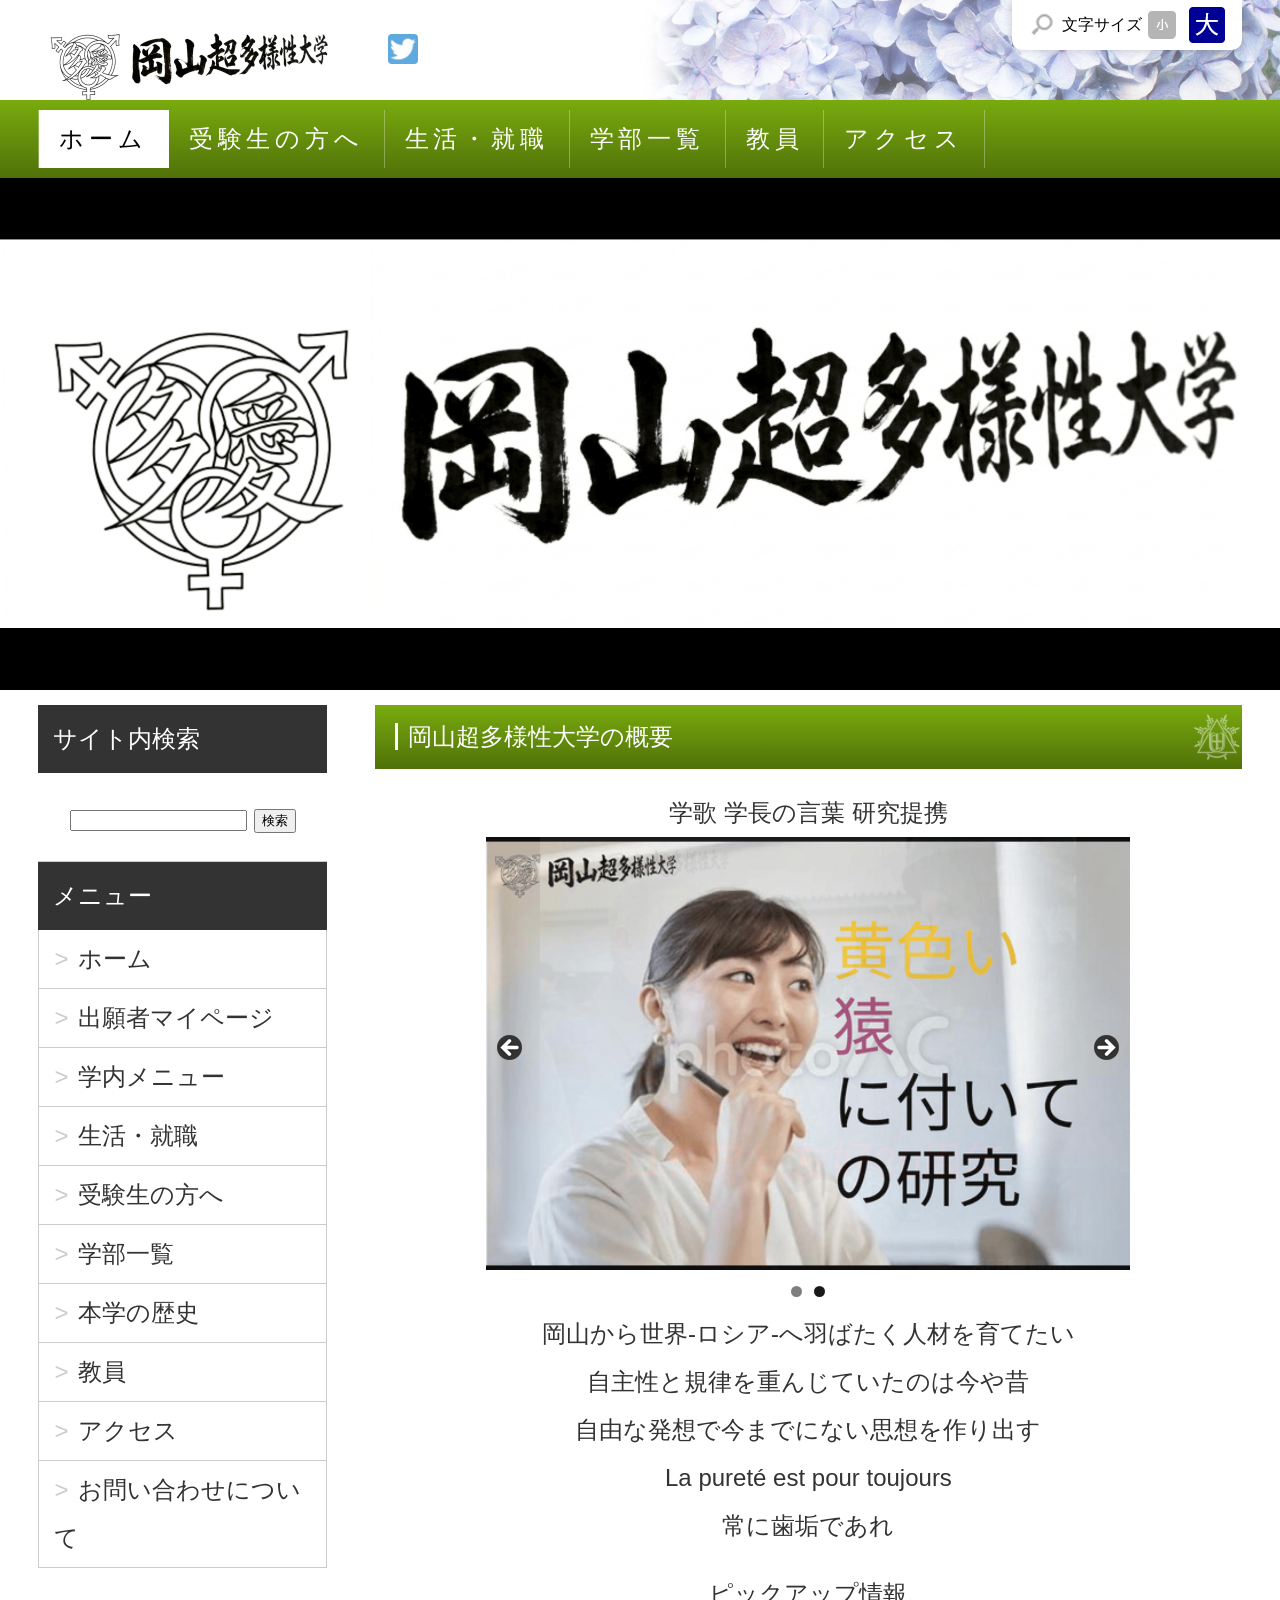
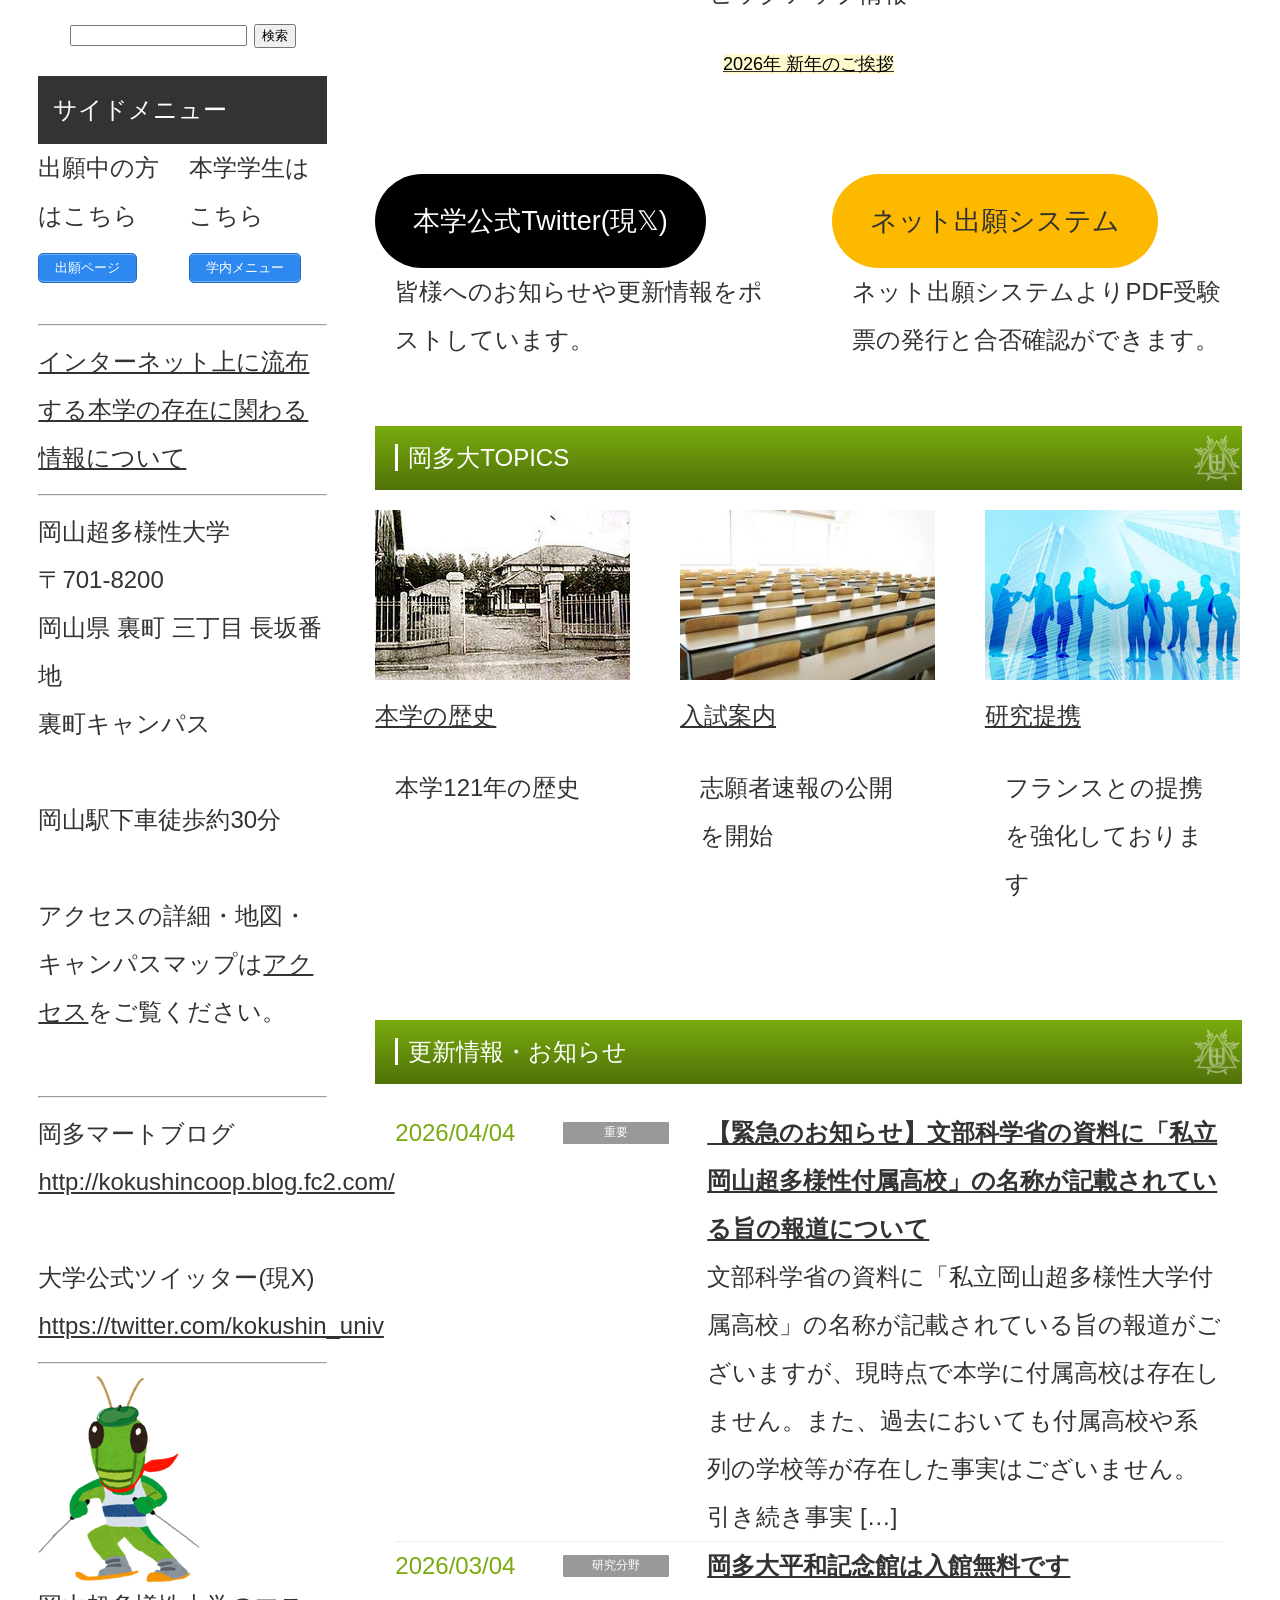
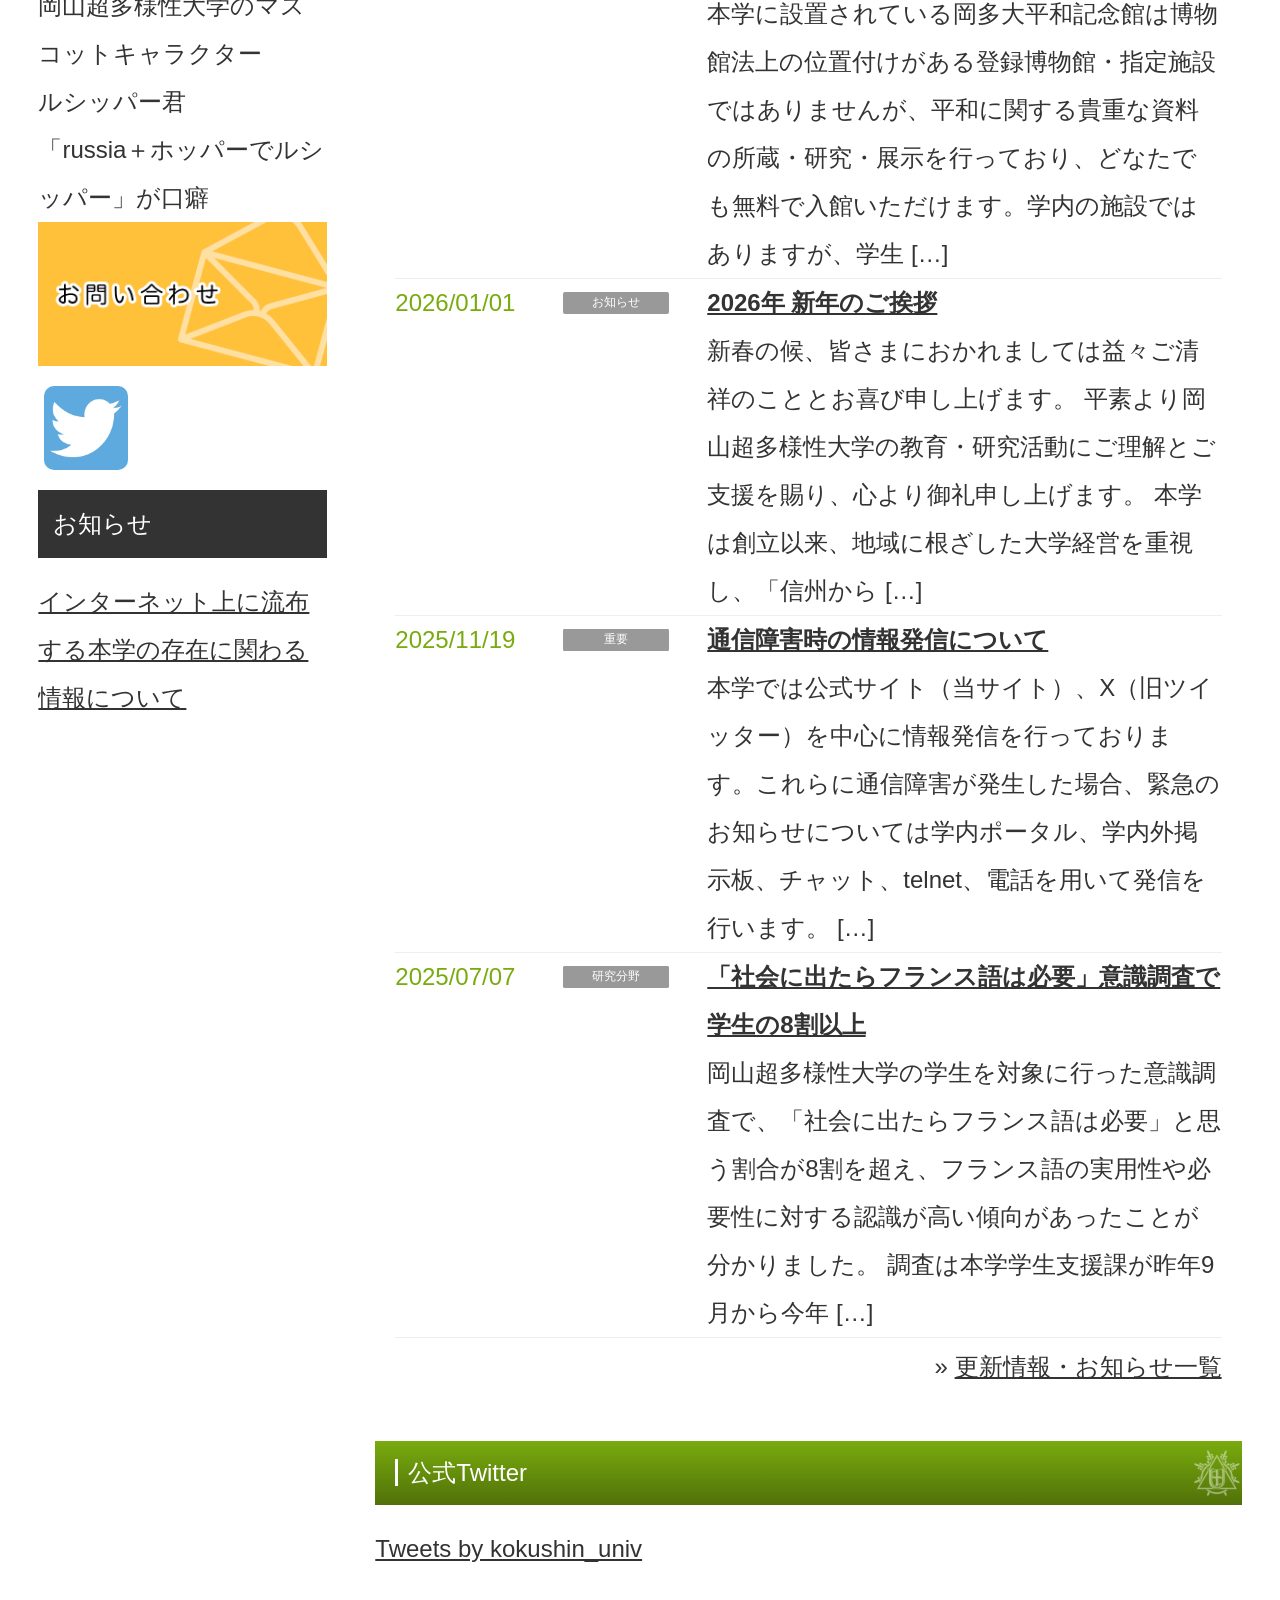
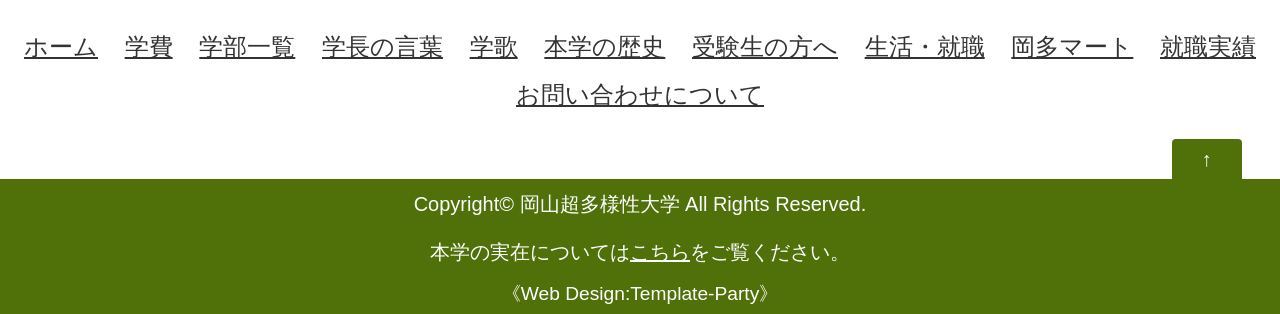
==== commit 6758511c: "Update index.html" ====
--- a/index.html
+++ b/index.html
@@ -629,10 +629,10 @@
 大学公式ツイッター(現X)<br>
 <a href="https://twitter.com/kokushin_univ">https://twitter.com/kokushin_univ</a><br>
 <hr>
-<!--<img src="/wp-content/uploads/2018/02/flapperkun.png" alt="フラッパー君"><br>-->
+<!--<img src="/wp-content/uploads/2018/02/flapperkun.png" alt="ルシッパー君"><br>-->
 <img src="images/flapperkun.png" alt="ルシッパー君"><br>
 岡山超多様性大学のマスコットキャラクター<br>
-フラッパー君<br>
+ルシッパー君<br>
 「russia＋ホッパーでルシッパー」が口癖<br></div></div>
 
 
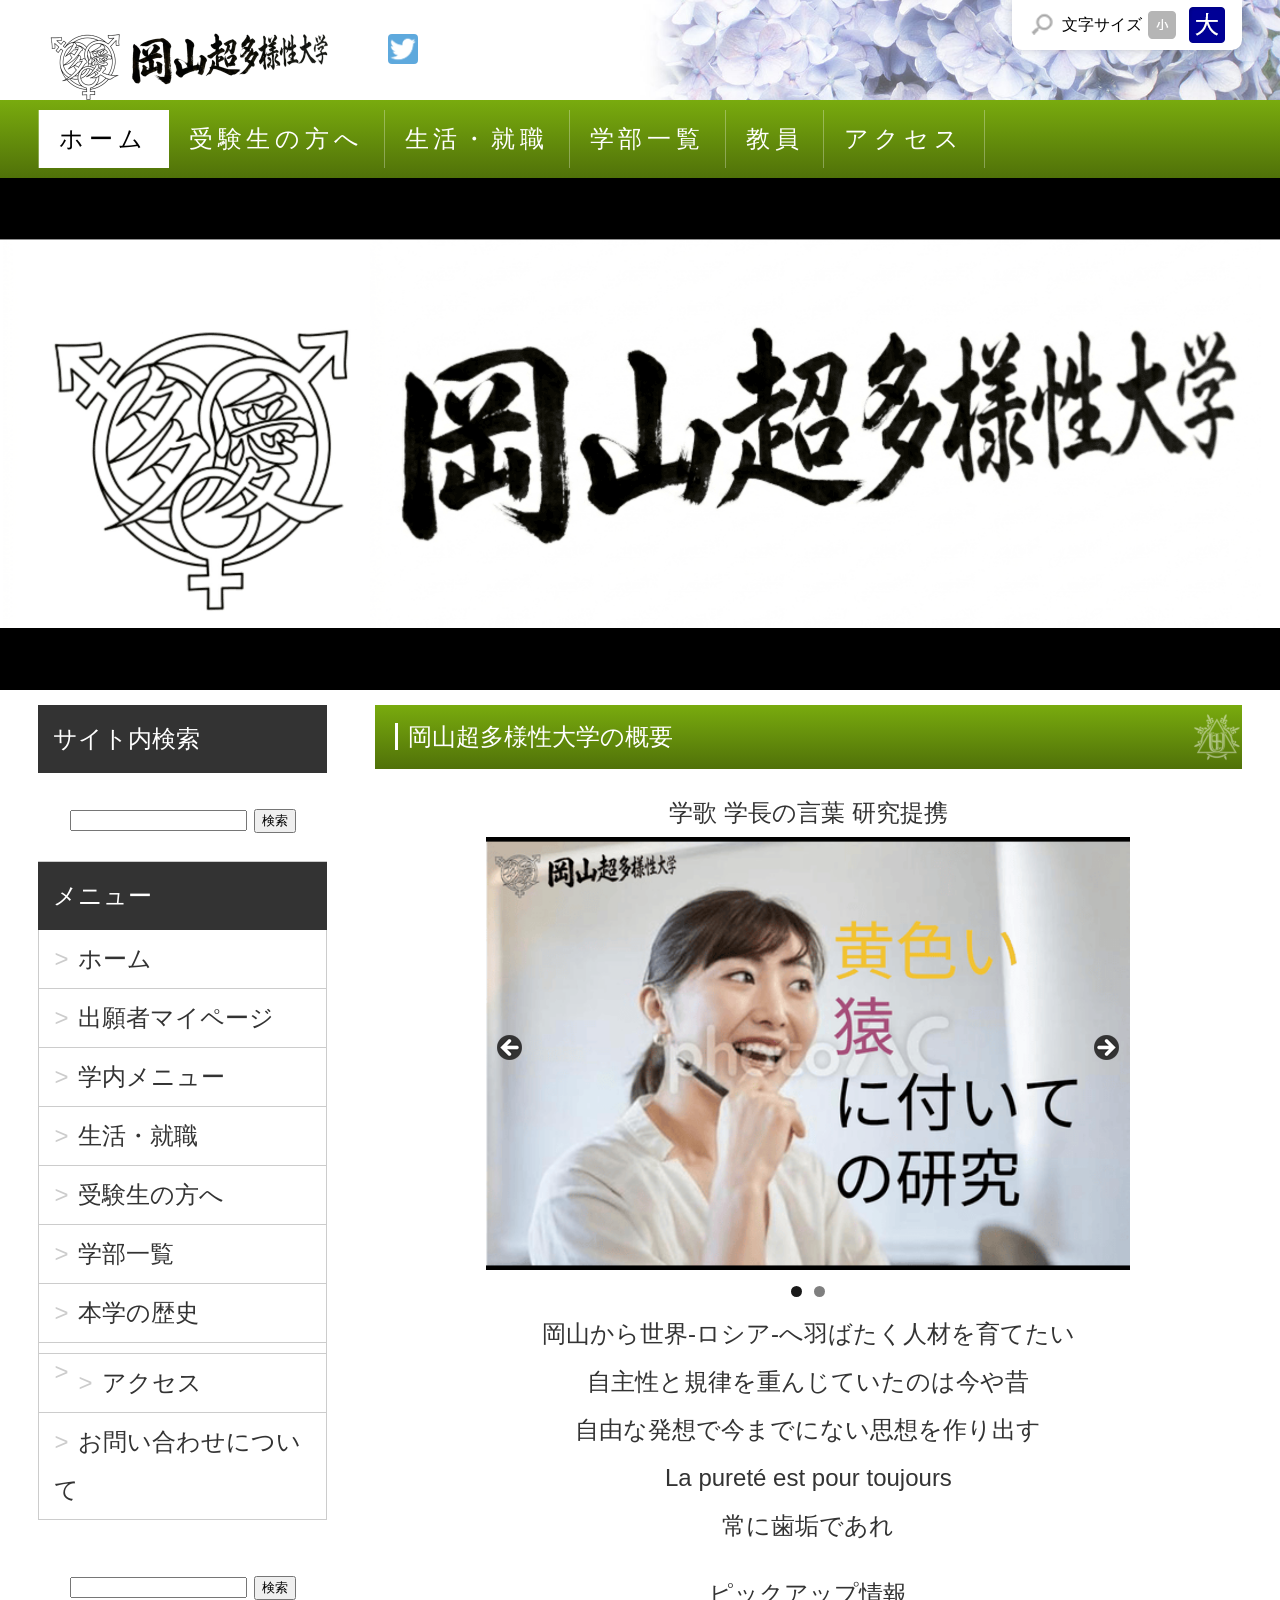
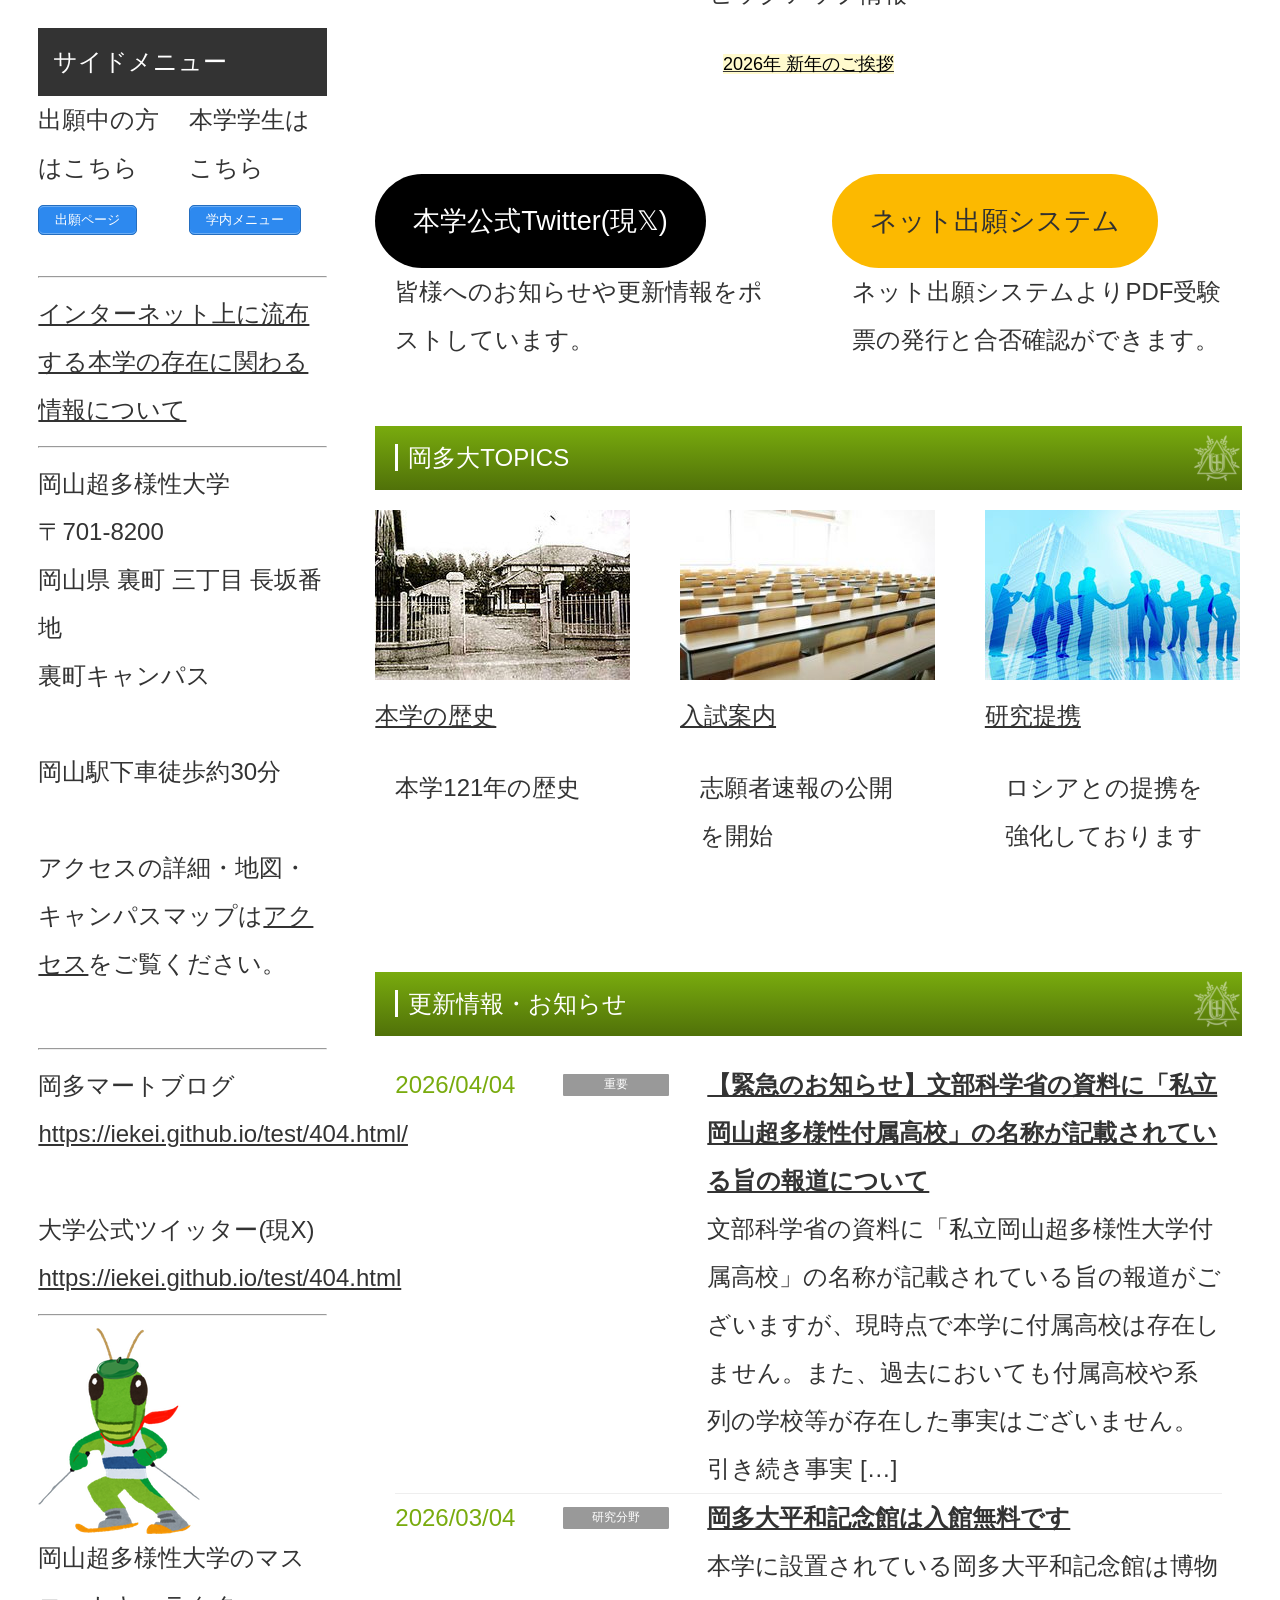
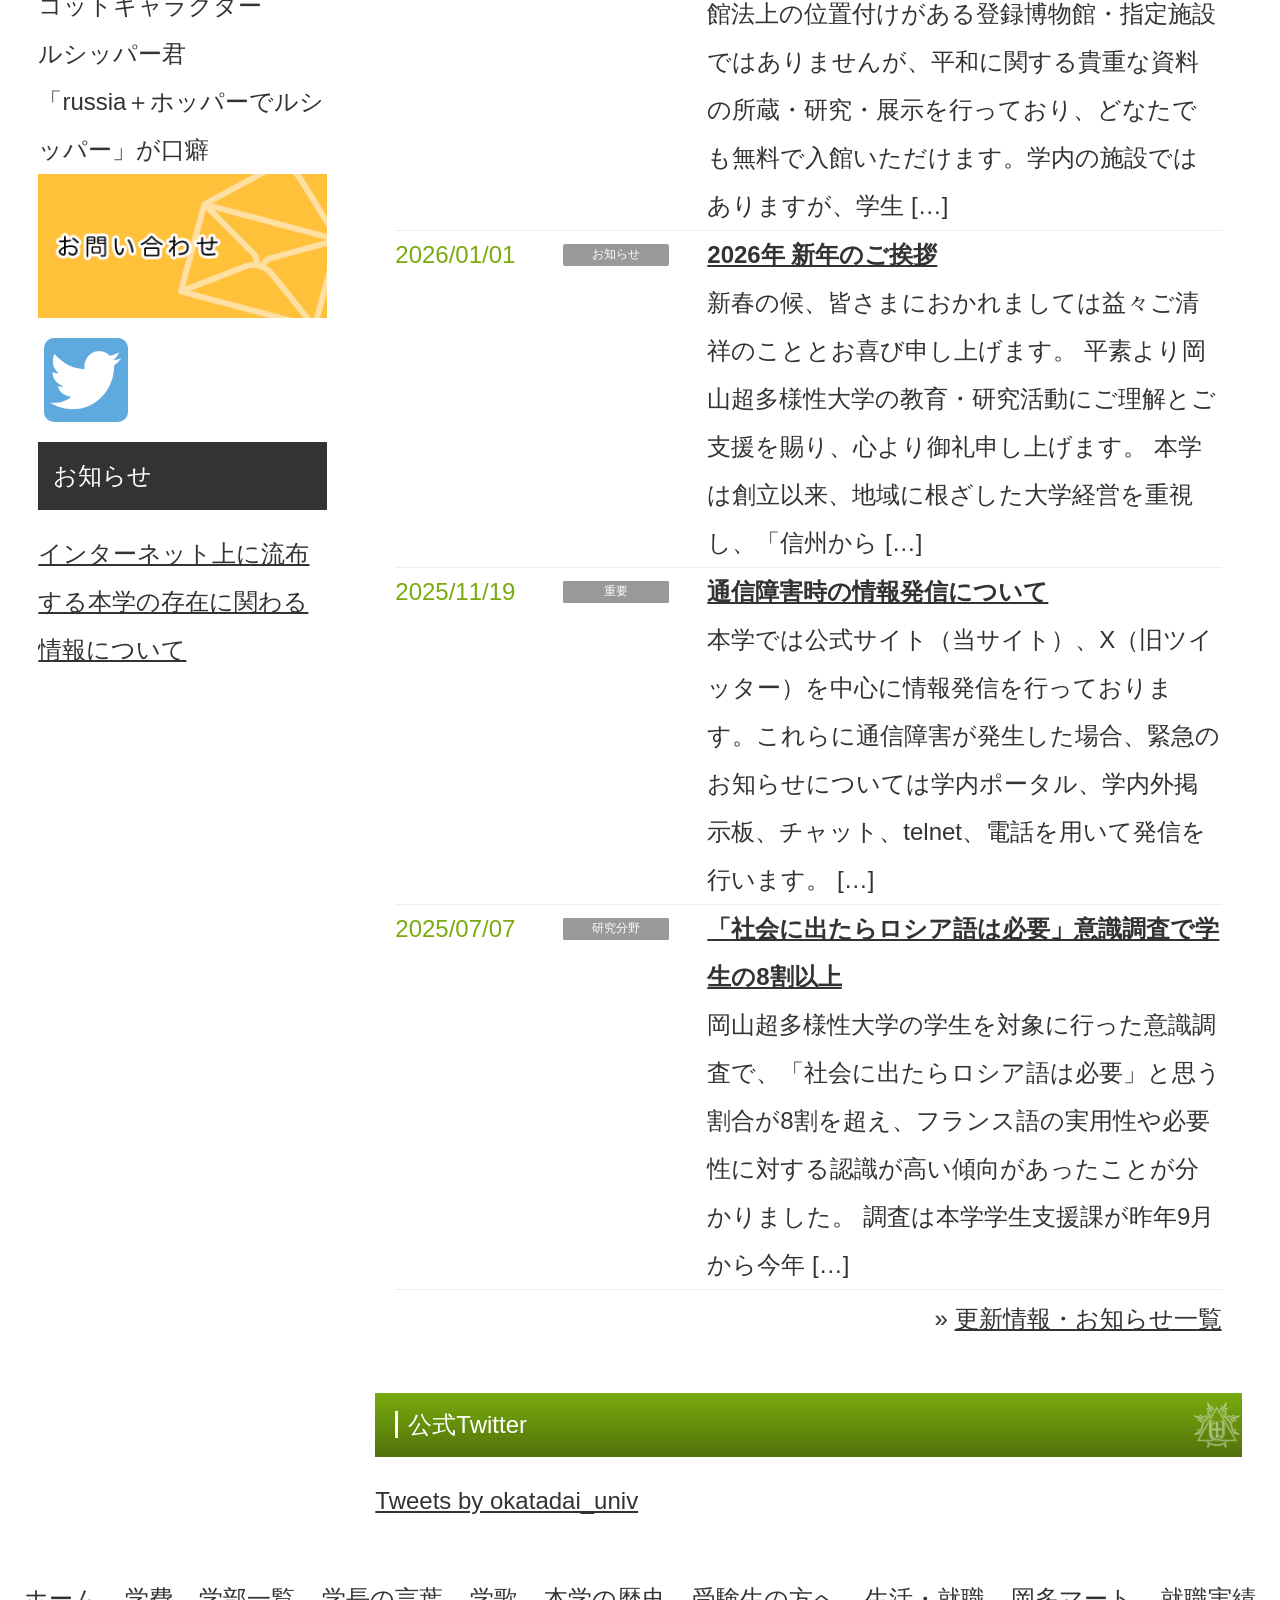
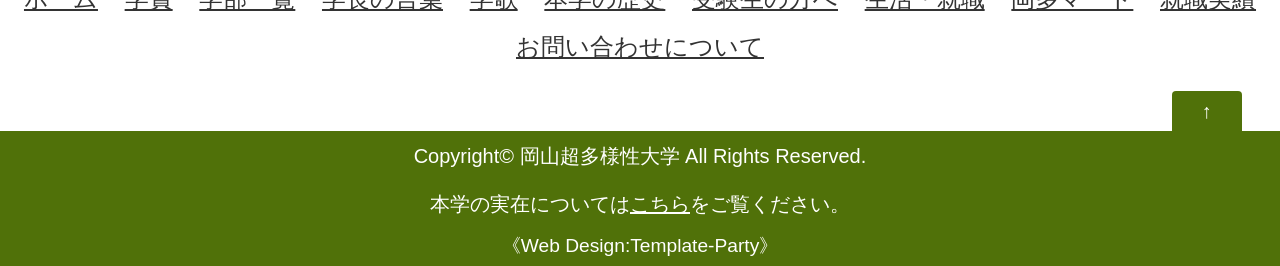
==== commit 5ea1a681: "Update index.html" ====
--- a/index.html
+++ b/index.html
@@ -138,12 +138,12 @@
 
 <!--大きな端末用（801px以上端末）メニュー-->
 <nav id="menubar">
-<ul id="menu-%e7%b0%a1%e7%95%a5%e3%83%98%e3%83%83%e3%83%80%e3%83%bc%e3%83%a1%e3%83%8b%e3%83%a5%e3%83%bc" class="menu"><li id="menu-item-474" class="menu-item menu-item-type-custom menu-item-object-custom current-menu-item current_page_item menu-item-home menu-item-474"><a href="https://kokushin-u.jp" aria-current="page">ホーム</a></li>
-<li id="menu-item-475" class="menu-item menu-item-type-post_type menu-item-object-page menu-item-475"><a href="https://kokushin-u.jp/prospective-student/">受験生の方へ</a></li>
-<li id="menu-item-477" class="menu-item menu-item-type-post_type menu-item-object-page menu-item-477"><a href="https://kokushin-u.jp/living-career/">生活・就職</a></li>
+<ul id="menu-%e7%b0%a1%e7%95%a5%e3%83%98%e3%83%83%e3%83%80%e3%83%bc%e3%83%a1%e3%83%8b%e3%83%a5%e3%83%bc" class="menu"><li id="menu-item-474" class="menu-item menu-item-type-custom menu-item-object-custom current-menu-item current_page_item menu-item-home menu-item-474"><a href="https://iekei.github.io/test/" aria-current="page">ホーム</a></li>
+<li id="menu-item-475" class="menu-item menu-item-type-post_type menu-item-object-page menu-item-475"><a href="https://iekei.github.io/test/404.html">受験生の方へ</a></li>
+<li id="menu-item-477" class="menu-item menu-item-type-post_type menu-item-object-page menu-item-477"><a href="https://iekei.github.io/test/404.html">生活・就職</a></li>
 <li id="menu-item-476" class="menu-item menu-item-type-post_type menu-item-object-page menu-item-476"><a href="cources/index.html">学部一覧</a></li>
 <li id="menu-item-478" class="menu-item menu-item-type-post_type menu-item-object-page menu-item-478"><a href="https://iekei.github.io/test/profs/index.html">教員</a></li>
-<li id="menu-item-479" class="menu-item menu-item-type-post_type menu-item-object-page menu-item-479"><a href="https://kokushin-u.jp/contact/access/">アクセス</a></li>
+<li id="menu-item-479" class="menu-item menu-item-type-post_type menu-item-object-page menu-item-479"><a href="https://iekei.github.io/test/404.html">アクセス</a></li>
 </ul></nav>
 
 <!--スライドショー画像をトップページでのみ読み込む-->
@@ -156,12 +156,12 @@
 
 <!--小さな端末用（800px以下端末）メニュー-->
 <nav id="menubar-s">
-<ul id="menu-%e7%b0%a1%e7%95%a5%e3%83%98%e3%83%83%e3%83%80%e3%83%bc%e3%83%a1%e3%83%8b%e3%83%a5%e3%83%bc-1" class="menu"><li class="menu-item menu-item-type-custom menu-item-object-custom current-menu-item current_page_item menu-item-home menu-item-474"><a href="https://kokushin-u.jp" aria-current="page">ホーム</a></li>
-<li class="menu-item menu-item-type-post_type menu-item-object-page menu-item-475"><a href="https://kokushin-u.jp/prospective-student/">受験生の方へ</a></li>
-<li class="menu-item menu-item-type-post_type menu-item-object-page menu-item-477"><a href="https://kokushin-u.jp/living-career/">生活・就職</a></li>
+<ul id="menu-%e7%b0%a1%e7%95%a5%e3%83%98%e3%83%83%e3%83%80%e3%83%bc%e3%83%a1%e3%83%8b%e3%83%a5%e3%83%bc-1" class="menu"><li class="menu-item menu-item-type-custom menu-item-object-custom current-menu-item current_page_item menu-item-home menu-item-474"><a href="https://iekei.github.io/test/" aria-current="page">ホーム</a></li>
+<li class="menu-item menu-item-type-post_type menu-item-object-page menu-item-475"><a href="https://iekei.github.io/test/404.html">受験生の方へ</a></li>
+<li class="menu-item menu-item-type-post_type menu-item-object-page menu-item-477"><a href="https://iekei.github.io/test/404.html">生活・就職</a></li>
 <li class="menu-item menu-item-type-post_type menu-item-object-page menu-item-476"><a href="cources/index.html">学部一覧</a></li>
 <li class="menu-item menu-item-type-post_type menu-item-object-page menu-item-478"><a href="https://iekei.github.io/test/profs/index.html">教員</a></li>
-<li class="menu-item menu-item-type-post_type menu-item-object-page menu-item-479"><a href="https://kokushin-u.jp/contact/access/">アクセス</a></li>
+<li class="menu-item menu-item-type-post_type menu-item-object-page menu-item-479"><a href="https://iekei.github.io/test/404.html">アクセス</a></li>
 </ul></nav>
 
 <div id="contents">
@@ -193,7 +193,7 @@
 </div>
 <p style="text-align: center;"><span style="text-align: center; font-size: x-large;">岡山から世界-ロシア-へ羽ばたく人材を育てたい<br>自主性と規律を重んじていたのは今や昔<br>自由な発想で今までにない思想を作り出す<br>La pureté est pour toujours<br>常に歯垢であれ</span></p>
 <p style="text-align: center;">ピックアップ情報</p>
-<p style="text-align: center;"><span style="background: #fffacd; font-size: large;"><a href="https://kokushin-u.jp/2026/01/01/2026-new-year/"><span style="color: #008000;"><span style="color: #ff6600;"><span style="color: #000000;">2026年 新年のご挨拶<br></span></span></span></a></span><span style="background: #fffacd; font-size: large;"><br></span></p>
+<p style="text-align: center;"><span style="background: #fffacd; font-size: large;"><a href="https://iekei.github.io/test/404.html"><span style="color: #008000;"><span style="color: #ff6600;"><span style="color: #000000;">2026年 新年のご挨拶<br></span></span></span></a></span><span style="background: #fffacd; font-size: large;"><br></span></p>
 <p><!--</p>
 
 
@@ -482,7 +482,7 @@
 
 
 
-<p>フランスとの提携を強化しております</p>
+<p>ロシアとの提携を強化しております</p>
 </div>
 </div>
 
@@ -498,53 +498,53 @@
 
 <dt id="post-2625">2026/04/04</dt>
 <dd class="post-2625 post type-post status-publish format-standard hentry category-notice category-1 category-11">
-<div class="category"><a href="https://kokushin-u.jp/category/notice/" rel="category tag">お知らせ</a> <a href="https://kokushin-u.jp/category/%e6%9c%aa%e5%88%86%e9%a1%9e/" rel="category tag">未分類</a> <a href="https://kokushin-u.jp/category/%e9%87%8d%e8%a6%81/" rel="category tag">重要</a></div>
+<div class="category"><a href="https://iekei.github.io/test/404.html" rel="category tag">お知らせ</a> <a href="https://iekei.github.io/test/404.html" rel="category tag">未分類</a> <a href="https://iekei.github.io/test/404.html" rel="category tag">重要</a></div>
 <div class="comment">
-<h4><a href="https://kokushin-u.jp/2026/04/04/houdounitsuite01/">【緊急のお知らせ】文部科学省の資料に「私立岡山超多様性付属高校」の名称が記載されている旨の報道について</a></h4>
+<h4><a href="https://iekei.github.io/test/404.html">【緊急のお知らせ】文部科学省の資料に「私立岡山超多様性付属高校」の名称が記載されている旨の報道について</a></h4>
 <p>文部科学省の資料に「私立岡山超多様性大学付属高校」の名称が記載されている旨の報道がございますが、現時点で本学に付属高校は存在しません。また、過去においても付属高校や系列の学校等が存在した事実はございません。 引き続き事実 […]</p>
 </div>
 </dd>
 <dt id="post-2578">2026/03/04</dt>
 <dd class="post-2578 post type-post status-publish format-standard hentry category-notice category-13">
-<div class="category"><a href="https://kokushin-u.jp/category/notice/" rel="category tag">お知らせ</a> <a href="https://kokushin-u.jp/category/%e7%a0%94%e7%a9%b6%e5%88%86%e9%87%8e/" rel="category tag">研究分野</a></div>
+<div class="category"><a href="https://iekei.github.io/test/404.html" rel="category tag">お知らせ</a> <a href="hhttps://iekei.github.io/test/404.html" rel="category tag">研究分野</a></div>
 <div class="comment">
-<h4><a href="https://kokushin-u.jp/2026/03/04/heiwakinenkan_muryou/">岡多大平和記念館は入館無料です</a></h4>
+<h4><a href="https://iekei.github.io/test/404.html">岡多大平和記念館は入館無料です</a></h4>
 <p>本学に設置されている岡多大平和記念館は博物館法上の位置付けがある登録博物館・指定施設ではありませんが、平和に関する貴重な資料の所蔵・研究・展示を行っており、どなたでも無料で入館いただけます。学内の施設ではありますが、学生 […]</p>
 </div>
 </dd>
 <dt id="post-2491">2026/01/01</dt>
 <dd class="post-2491 post type-post status-publish format-standard has-post-thumbnail hentry category-notice">
-<div class="category"><a href="https://kokushin-u.jp/category/notice/" rel="category tag">お知らせ</a></div>
+<div class="category"><a href="https://iekei.github.io/test/404.html" rel="category tag">お知らせ</a></div>
 <div class="comment">
-<h4><a href="https://kokushin-u.jp/2026/01/01/2026-new-year/">2026年 新年のご挨拶</a></h4>
+<h4><a href="https://iekei.github.io/test/404.html">2026年 新年のご挨拶</a></h4>
 <p>新春の候、皆さまにおかれましては益々ご清祥のこととお喜び申し上げます。 平素より岡山超多様性大学の教育・研究活動にご理解とご支援を賜り、心より御礼申し上げます。 本学は創立以来、地域に根ざした大学経営を重視し、「信州から […]</p>
 </div>
 </dd>
 <dt id="post-2446">2025/11/19</dt>
 <dd class="post-2446 post type-post status-publish format-standard hentry category-notice category-11">
-<div class="category"><a href="https://kokushin-u.jp/category/notice/" rel="category tag">お知らせ</a> <a href="https://kokushin-u.jp/category/%e9%87%8d%e8%a6%81/" rel="category tag">重要</a></div>
+<div class="category"><a href="https://iekei.github.io/test/404.html" rel="category tag">お知らせ</a> <a href="https://iekei.github.io/test/404.html" rel="category tag">重要</a></div>
 <div class="comment">
-<h4><a href="https://kokushin-u.jp/2025/11/19/tsushinshougaiji/">通信障害時の情報発信について</a></h4>
+<h4><a href="https://iekei.github.io/test/404.html">通信障害時の情報発信について</a></h4>
 <p>本学では公式サイト（当サイト）、X（旧ツイッター）を中心に情報発信を行っております。これらに通信障害が発生した場合、緊急のお知らせについては学内ポータル、学内外掲示板、チャット、telnet、電話を用いて発信を行います。 […]</p>
 </div>
 </dd>
 <dt id="post-2338">2025/07/07</dt>
 <dd class="post-2338 post type-post status-publish format-standard hentry category-notice category-13">
-<div class="category"><a href="https://kokushin-u.jp/category/notice/" rel="category tag">お知らせ</a> <a href="https://kokushin-u.jp/category/%e7%a0%94%e7%a9%b6%e5%88%86%e9%87%8e/" rel="category tag">研究分野</a></div>
+<div class="category"><a href="https://iekei.github.io/test/404.html" rel="category tag">お知らせ</a> <a href="https://iekei.github.io/test/404.html" rel="category tag">研究分野</a></div>
 <div class="comment">
-<h4><a href="https://kokushin-u.jp/2025/07/07/francaise_enquete/">「社会に出たらフランス語は必要」意識調査で学生の8割以上</a></h4>
-<p>岡山超多様性大学の学生を対象に行った意識調査で、「社会に出たらフランス語は必要」と思う割合が8割を超え、フランス語の実用性や必要性に対する認識が高い傾向があったことが分かりました。 調査は本学学生支援課が昨年9月から今年 […]</p>
+<h4><a href="https://iekei.github.io/test/404.html">「社会に出たらロシア語は必要」意識調査で学生の8割以上</a></h4>
+<p>岡山超多様性大学の学生を対象に行った意識調査で、「社会に出たらロシア語は必要」と思う割合が8割を超え、フランス語の実用性や必要性に対する認識が高い傾向があったことが分かりました。 調査は本学学生支援課が昨年9月から今年 […]</p>
 </div>
 </dd>
 
 </dl>
 
-        <p class="r mb30">» <a href="https://kokushin-u.jp/2026/">更新情報・お知らせ一覧</a></p>
+        <p class="r mb30">» <a href="https://iekei.github.io/test/404.html">更新情報・お知らせ一覧</a></p>
     </section>
 
     <section>
         <h2>公式Twitter</h2>
-        <a class="twitter-timeline" href="https://twitter.com/kokushin_univ?ref_src=twsrc%5Etfw">Tweets by kokushin_univ</a>
+        <a class="twitter-timeline" href="https://iekei.github.io/test/404.html">Tweets by okatadai_univ</a>
         <script async="" src="js/widgets.js" charset="utf-8"></script>
     </section>
 
@@ -556,7 +556,7 @@
 
 <div class="box1">
 <h2>サイト内検索</h2>
-<form action="https://kokushin-u.jp/" method="get" id="searchform">
+<form action="https://iekei.github.io/test/index.html" method="get" id="searchform">
 <input type="text" value="" name="s" id="s">
 <input type="submit" id="searchsubmit" value="検索">
 </form>
@@ -575,16 +575,16 @@
 
 <nav class="submenu box1">
 <h2>メニュー</h2>
-<ul id="menu-%e3%82%b5%e3%82%a4%e3%83%89%e3%83%a1%e3%83%8b%e3%83%a5%e3%83%bc" class="menu"><li id="menu-item-481" class="menu-item menu-item-type-custom menu-item-object-custom current-menu-item current_page_item menu-item-home menu-item-481"><a href="https://kokushin-u.jp" aria-current="page">ホーム</a></li>
-<li id="menu-item-482" class="menu-item menu-item-type-post_type menu-item-object-page menu-item-482"><a href="https://kokushin-u.jp/mypage/">出願者マイページ</a></li>
-<li id="menu-item-483" class="menu-item menu-item-type-post_type menu-item-object-page menu-item-483"><a href="https://kokushin-u.jp/campus-menu/">学内メニュー</a></li>
-<li id="menu-item-484" class="menu-item menu-item-type-post_type menu-item-object-page menu-item-484"><a href="https://kokushin-u.jp/living-career/">生活・就職</a></li>
-<li id="menu-item-485" class="menu-item menu-item-type-post_type menu-item-object-page menu-item-485"><a href="https://kokushin-u.jp/prospective-student/">受験生の方へ</a></li>
+<ul id="menu-%e3%82%b5%e3%82%a4%e3%83%89%e3%83%a1%e3%83%8b%e3%83%a5%e3%83%bc" class="menu"><li id="menu-item-481" class="menu-item menu-item-type-custom menu-item-object-custom current-menu-item current_page_item menu-item-home menu-item-481"><a href="https://iekei.github.io/test/index.html" aria-current="page">ホーム</a></li>
+<li id="menu-item-482" class="menu-item menu-item-type-post_type menu-item-object-page menu-item-482"><a href="https://iekei.github.io/test/404.html">出願者マイページ</a></li>
+<li id="menu-item-483" class="menu-item menu-item-type-post_type menu-item-object-page menu-item-483"><a href="https://iekei.github.io/test/404.html">学内メニュー</a></li>
+<li id="menu-item-484" class="menu-item menu-item-type-post_type menu-item-object-page menu-item-484"><a href="https://iekei.github.io/test/404.html">生活・就職</a></li>
+<li id="menu-item-485" class="menu-item menu-item-type-post_type menu-item-object-page menu-item-485"><a href="https://iekei.github.io/test/404.html">受験生の方へ</a></li>
 <li id="menu-item-489" class="menu-item menu-item-type-post_type menu-item-object-page menu-item-489"><a href="cources/index.html">学部一覧</a></li>
-<li id="menu-item-486" class="menu-item menu-item-type-post_type menu-item-object-page menu-item-486"><a href="https://kokushin-u.jp/history/">本学の歴史</a></li>
-<li id="menu-item-487" class="menu-item menu-item-type-post_type menu-item-object-page menu-item-487"><a href="https://kokushin-u.jp/profs/">教員</a></li>
-<li id="menu-item-488" class="menu-item menu-item-type-post_type menu-item-object-page menu-item-488"><a href="https://kokushin-u.jp/contact/access/">アクセス</a></li>
-<li id="menu-item-499" class="menu-item menu-item-type-post_type menu-item-object-page menu-item-499"><a href="https://kokushin-u.jp/contact/">お問い合わせについて</a></li>
+<li id="menu-item-486" class="menu-item menu-item-type-post_type menu-item-object-page menu-item-486"><a href="https://iekei.github.io/test/404.html">本学の歴史</a></li>
+<li id="menu-item-487" class="menu-item menu-item-type-post_type menu-item-object-page menu-item-487"><a href="https://iekei.github.io/test/profs/index.html>教員</a></li>
+<li id="menu-item-488" class="menu-item menu-item-type-post_type menu-item-object-page menu-item-488"><a href="https://iekei.github.io/test/404.html">アクセス</a></li>
+<li id="menu-item-499" class="menu-item menu-item-type-post_type menu-item-object-page menu-item-499"><a href="https://iekei.github.io/test/404.html">お問い合わせについて</a></li>
 </ul></nav>
 
 
@@ -592,7 +592,7 @@
 
 
 
-<div class="widget_search"><form role="search" method="get" id="searchform" class="searchform" action="https://kokushin-u.jp/">
+<div class="widget_search"><form role="search" method="get" id="searchform" class="searchform" action="https://iekei.github.io/test/index.html/">
 				<div>
 					<label class="screen-reader-text" for="s">検索:</label>
 					<input type="text" value="" name="s" id="s">
@@ -624,10 +624,10 @@
 <hr>
 
 岡多マートブログ<br>
-<a href="http://kokushincoop.blog.fc2.com/">http://kokushincoop.blog.fc2.com/</a><br>
+<a href="https://iekei.github.io/test/404.html">https://iekei.github.io/test/404.html/</a><br>
 <br>
 大学公式ツイッター(現X)<br>
-<a href="https://twitter.com/kokushin_univ">https://twitter.com/kokushin_univ</a><br>
+<a href="https://iekei.github.io/test/404.html">https://iekei.github.io/test/404.html</a><br>
 <hr>
 <!--<img src="/wp-content/uploads/2018/02/flapperkun.png" alt="ルシッパー君"><br>-->
 <img src="images/flapperkun.png" alt="ルシッパー君"><br>
@@ -639,14 +639,14 @@
 <p class="banner"><a href="https://kokushin-u.jp/contact/"><img src="images/banner_mail.png" alt="お問い合わせ"></a></p>
 
 <ul class="h-nav">
-<li><a href="https://twitter.com/kokushin_univ"><img src="images/icon_twitter.png" alt=""></a></li>
+<li><a href="https://iekei.github.io/test/404.html"><img src="images/icon_twitter.png" alt=""></a></li>
 <!-- <li><a href="#"><img src="https://kokushin-u.jp/wp-content/themes/tpwp_sui/images/icon_facebook.png" alt=""></a></li> -->
 </ul>
 
 <aside>
 <h2 class="mb20">お知らせ</h2>
 <a href="/fiction-rumor/">インターネット上に流布する本学の存在に関わる情報について</a>
-<!-- <p class="banner"><a href="#"><img src="https://kokushin-u.jp/wp-content/themes/tpwp_sui/images/banner01.jpg" alt=""></a></p> -->
+<!-- <p class="banner"><a href="#"><img src="https://iekei.github.io/test/404.html" alt=""></a></p> -->
 <!-- <h2 class="mb20">フラッパー君</h2>
 <img src="/wp-content/uploads/2018/02/flapperkun.png" alt="フラッパー君"><br>
 <p>岡山超多様性のマスコットキャラクター　フラッパー君<br>「フランス＋ホッパーでフラッパー」が口癖<br> -->
@@ -665,24 +665,24 @@
 
 <div id="footermenu" class="inner">
 <div class="menu-%e3%83%95%e3%83%83%e3%82%bf%e3%83%bc%e3%83%a1%e3%83%8b%e3%83%a5%e3%83%bc-container"><ul id="menu-%e3%83%95%e3%83%83%e3%82%bf%e3%83%bc%e3%83%a1%e3%83%8b%e3%83%a5%e3%83%bc" class="menu"><li id="menu-item-462" class="menu-item menu-item-type-custom menu-item-object-custom current-menu-item current_page_item menu-item-home menu-item-462"><a href="https://kokushin-u.jp" aria-current="page">ホーム</a></li>
-<li id="menu-item-463" class="menu-item menu-item-type-post_type menu-item-object-page menu-item-463"><a href="https://kokushin-u.jp/living-career/fee/">学費</a></li>
+<li id="menu-item-463" class="menu-item menu-item-type-post_type menu-item-object-page menu-item-463"><a href="https://iekei.github.io/test/404.html">学費</a></li>
 <li id="menu-item-464" class="menu-item menu-item-type-post_type menu-item-object-page menu-item-464"><a href="cources/index.html">学部一覧</a></li>
-<li id="menu-item-465" class="menu-item menu-item-type-post_type menu-item-object-page menu-item-465"><a href="https://kokushin-u.jp/about/president-word/">学長の言葉</a></li>
-<li id="menu-item-466" class="menu-item menu-item-type-post_type menu-item-object-page menu-item-466"><a href="https://kokushin-u.jp/about/song/">学歌</a></li>
-<li id="menu-item-471" class="menu-item menu-item-type-post_type menu-item-object-page menu-item-471"><a href="https://kokushin-u.jp/history/">本学の歴史</a></li>
-<li id="menu-item-467" class="menu-item menu-item-type-post_type menu-item-object-page menu-item-467"><a href="https://kokushin-u.jp/prospective-student/">受験生の方へ</a></li>
-<li id="menu-item-468" class="menu-item menu-item-type-post_type menu-item-object-page menu-item-468"><a href="https://kokushin-u.jp/living-career/">生活・就職</a></li>
-<li id="menu-item-469" class="menu-item menu-item-type-post_type menu-item-object-page menu-item-469"><a href="https://kokushin-u.jp/living-career/kokushinmart/">岡多マート</a></li>
-<li id="menu-item-470" class="menu-item menu-item-type-post_type menu-item-object-page menu-item-470"><a href="https://kokushin-u.jp/living-career/career/">就職実績</a></li>
-<li id="menu-item-472" class="menu-item menu-item-type-post_type menu-item-object-page menu-item-472"><a href="https://kokushin-u.jp/contact/">お問い合わせについて</a></li>
+<li id="menu-item-465" class="menu-item menu-item-type-post_type menu-item-object-page menu-item-465"><a href="https://iekei.github.io/test/404.html">学長の言葉</a></li>
+<li id="menu-item-466" class="menu-item menu-item-type-post_type menu-item-object-page menu-item-466"><a href="https://iekei.github.io/test/404.html">学歌</a></li>
+<li id="menu-item-471" class="menu-item menu-item-type-post_type menu-item-object-page menu-item-471"><a href="https://iekei.github.io/test/404.html">本学の歴史</a></li>
+<li id="menu-item-467" class="menu-item menu-item-type-post_type menu-item-object-page menu-item-467"><a href="https://iekei.github.io/test/404.html">受験生の方へ</a></li>
+<li id="menu-item-468" class="menu-item menu-item-type-post_type menu-item-object-page menu-item-468"><a href="https://iekei.github.io/test/404.html">生活・就職</a></li>
+<li id="menu-item-469" class="menu-item menu-item-type-post_type menu-item-object-page menu-item-469"><a href="https://iekei.github.io/test/404.html">岡多マート</a></li>
+<li id="menu-item-470" class="menu-item menu-item-type-post_type menu-item-object-page menu-item-470"><a href="https://iekei.github.io/test/404.html">就職実績</a></li>
+<li id="menu-item-472" class="menu-item menu-item-type-post_type menu-item-object-page menu-item-472"><a href="https://iekei.github.io/test/404.html">お問い合わせについて</a></li>
 </ul></div></div>
 <!--/footermenu-->
 
 <p id="pagetop"><a href="#">↑</a></p>
 
 <footer>
-<small>Copyright© <a href="https://kokushin-u.jp/">岡山超多様性大学</a> All Rights Reserved.</small>
-<br><small>本学の実在については<a href="https://kokushin-u.jp/you-are-trapped/" style="text-decoration:underline;">こちら</a>をご覧ください。</small>
+<small>Copyright© <a href="https://iekei.github.io/test/index.html">岡山超多様性大学</a> All Rights Reserved.</small>
+<br><small>本学の実在については<a href="https://iekei.github.io/test/404.html" style="text-decoration:underline;">こちら</a>をご覧ください。</small>
 <span class="pr"><a href="http://template-party.com/" target="_blank">《Web Design:Template-Party》</a></span>
 </footer>
 
@@ -739,7 +739,7 @@
 /* <![CDATA[ */
 var wpcf7 = {
     "api": {
-        "root": "https:\/\/kokushin-u.jp\/wp-json\/",
+        "root": "https:\/\/kokushin-u.j\/wp-json\/",
         "namespace": "contact-form-7\/v1"
     },
     "cached": 1
